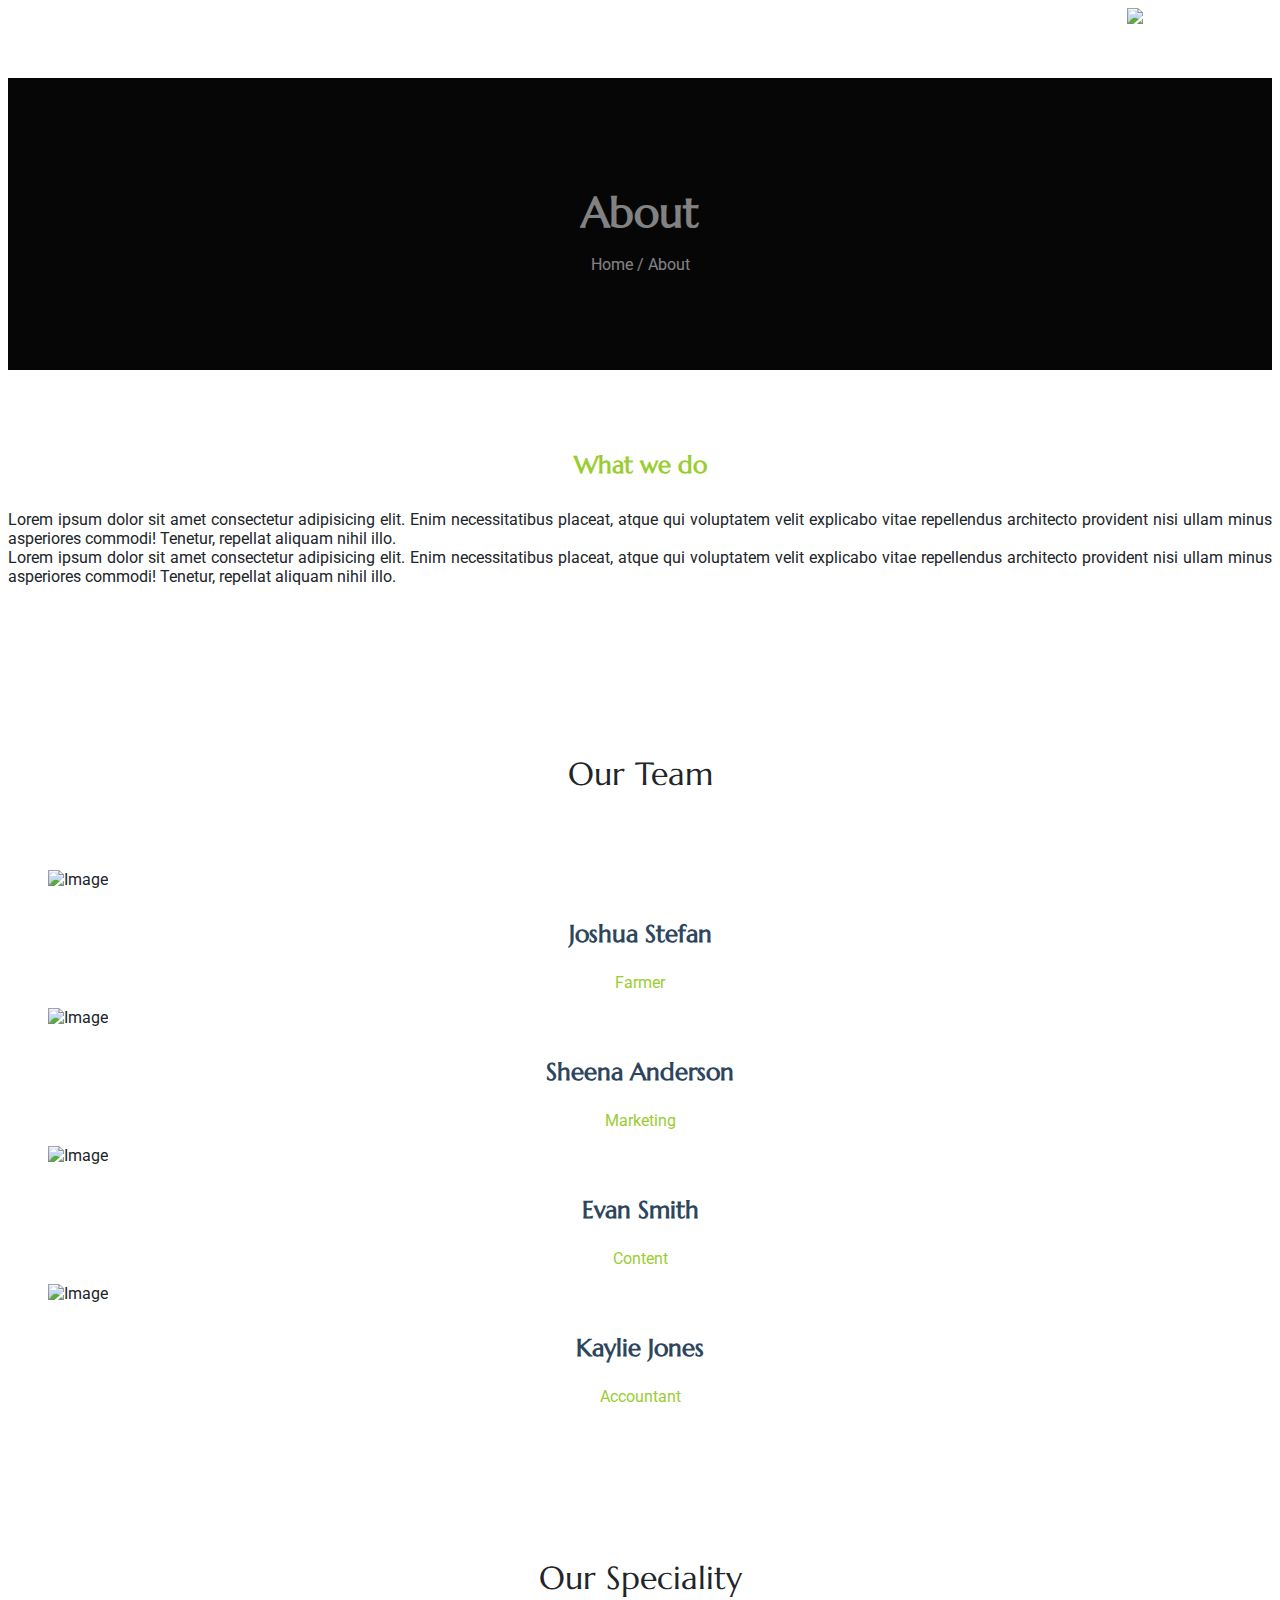
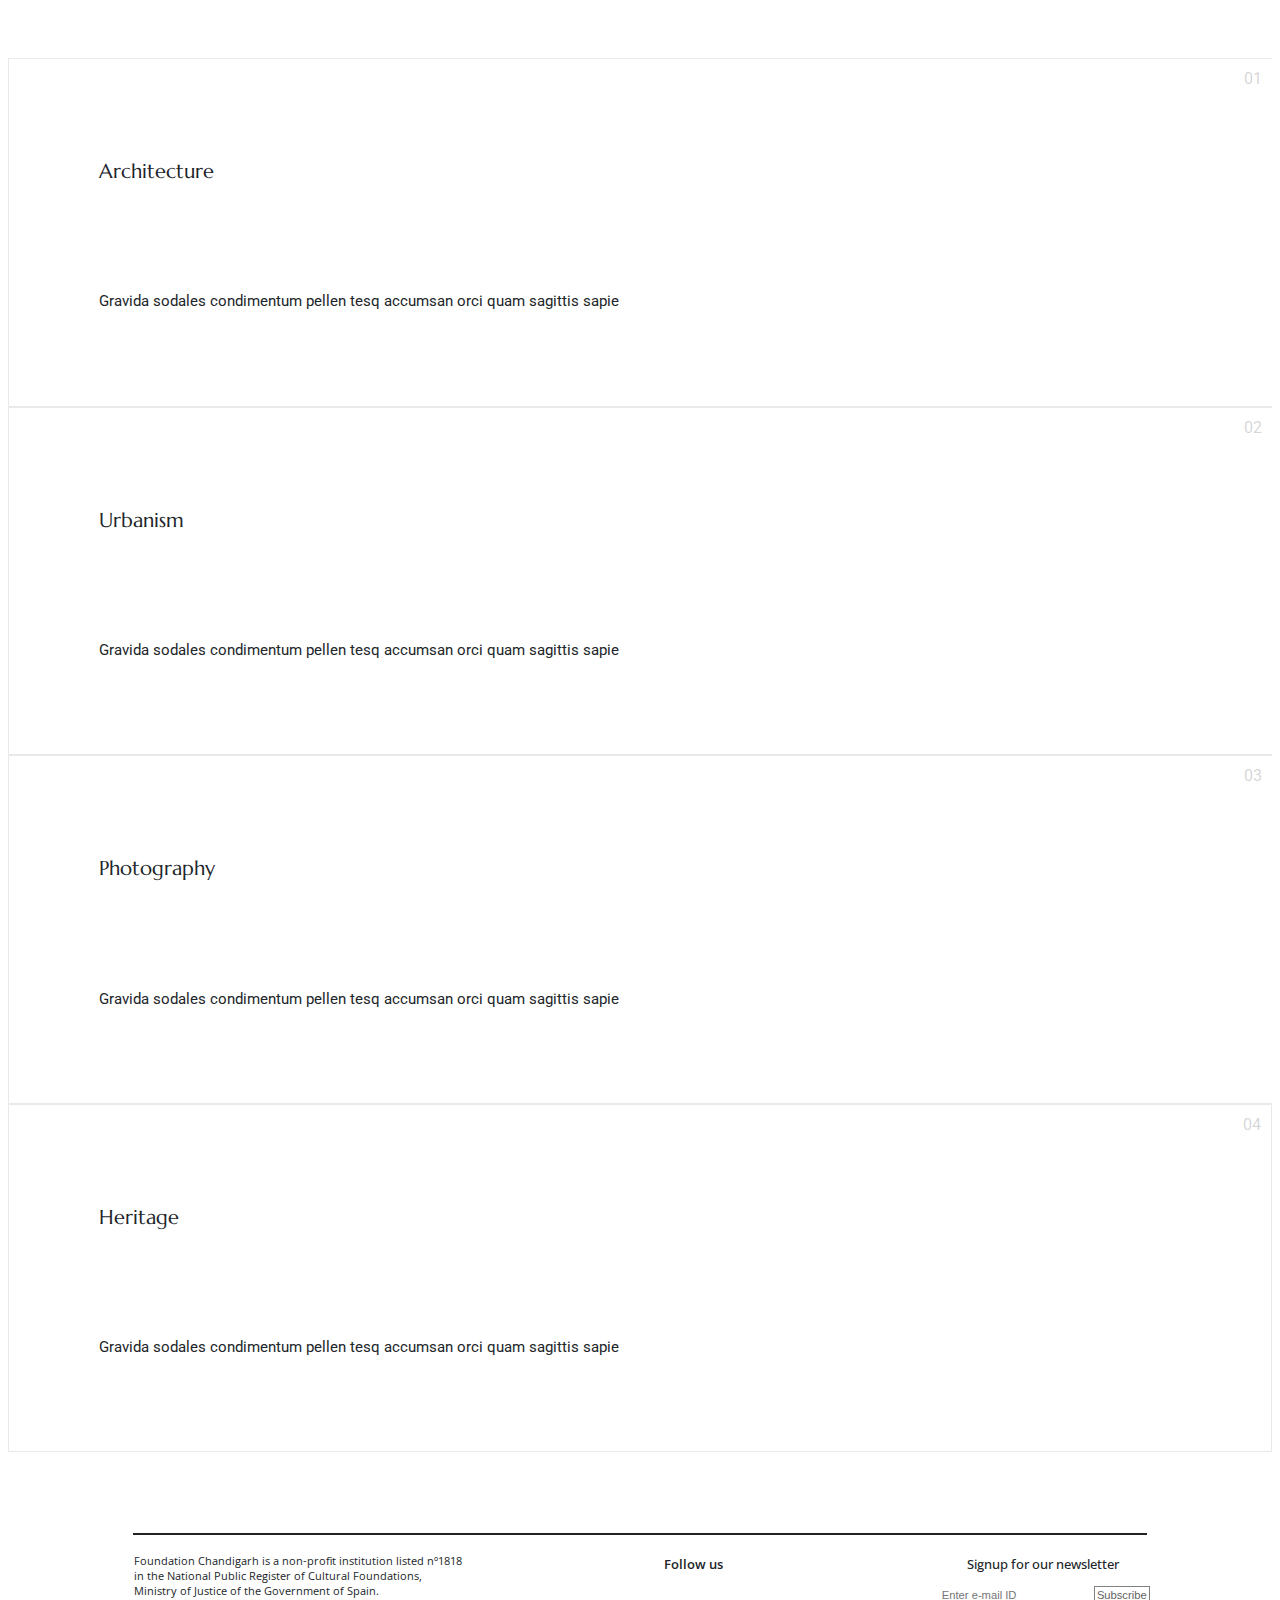
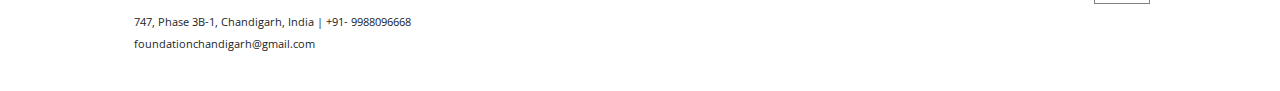
==== about.html @ 54f058bf "About page created" ====
<!DOCTYPE html>
<html lang="en">

<head>
  <meta charset="utf-8">
  <meta content="width=device-width, initial-scale=1.0" name="viewport">
  <title>Foundation Chandigarh</title>
  <meta name="description" content="">
  <meta name="keywords" content="">

  <!-- Favicons -->
  <link href="assets/img/logo-1.jpeg" rel="icon">
  <link href="assets/img/apple-touch-icon.png" rel="apple-touch-icon">

  <!-- Fonts -->
  <link href="https://fonts.googleapis.com" rel="preconnect">
  <link href="https://fonts.gstatic.com" rel="preconnect" crossorigin>
  <link href="https://fonts.googleapis.com/css2?family=Open+Sans:ital,wght@0,300;0,400;0,500;0,600;0,700;0,800;1,300;1,400;1,500;1,600;1,700;1,800&family=Marcellus:wght@400&display=swap" rel="stylesheet">

  <!-- Vendor CSS Files -->
  <link href="assets/vendor/bootstrap/css/bootstrap.min.css" rel="stylesheet">
  <link href="assets/vendor/bootstrap-icons/bootstrap-icons.css" rel="stylesheet">
  <link href="assets/vendor/aos/aos.css" rel="stylesheet">
  <link href="assets/vendor/swiper/swiper-bundle.min.css" rel="stylesheet">
  <link href="assets/vendor/glightbox/css/glightbox.min.css" rel="stylesheet">
  

  <!-- Main CSS File -->
  <link href="assets/css/main.css" rel="stylesheet">
  <link rel="stylesheet" href="assets/css/index.css">
  <link rel="stylesheet" href="assets/css/about.css">

</head>

<body class="about-page">

  <header id="header">
    <!-- <div class="container-fluid container-xl position-relative d-flex" id="header-container"> -->
    <div id="header-container">
        <!-- Uncomment the line below if you also wish to use an image logo -->
        <!-- <img src="assets/img/logo-1.jpeg" alt="FCH" class="logo-fch"> -->
    </div>

      
    <div class="navbar-container">
      <nav class="navbar" id="navbar-menu">
        <div class="container-fluid" id="navbar-menu-container">
      
          
          <button class="navbar-toggler custom-toggler" type="button" data-bs-toggle="collapse" data-bs-target="#navbarNavDropdown" aria-controls="navbarNavDropdown" aria-expanded="false" aria-label="Toggle navigation" id="toggler-button">
            <img src="assets/img/logo-1.jpeg" alt="FCH" class="logo-fch">
            
            <!-- <hr class="toggler-line"></hr>
            <hr class="toggler-line"></hr>
            <hr class="toggler-line"></hr> -->
          </button>
          
      
          
          <div class="collapse navbar-collapse" id="navbarNavDropdown">
            <ul class="navbar-nav">
              <li class="nav-item">
                <a class="nav-link" aria-current="page" href="index.html">Home</a>
              </li>
              <!-- <li class="nav-item">
                <a class="nav-link" href="#upcoming-initiatives">Initiatives</a></li> -->
              <li class="nav-item">
                <a class="nav-link" href="contact.html">Contact</a>
              </li>
              <li class="nav-item">
                <a class="nav-link" href="about.html">About</a>
              </li>
              <!-- <li class="nav-item"><a class="nav-link" href="#">News</a>
              </li> -->
            </ul>
          </div>
        </div>
      </nav>
    </div>
  </header>

  <main class="main">

    <!-- Page Title -->
    <div class="page-title dark-background" data-aos="fade" style="background-image: url(assets/img/vertical_img.jpg);">
      <div class="container position-relative">
        <h1>About</h1>
        <p>
          Home
          /
          About
      </p>
      </div>
    </div><!-- End Page Title -->

    <!-- About 3 Section -->
    <section id="about-3" class="about-3 section">

      <div class="container">
        <div class="row gy-4 justify-content-evenly align-items-center">
          <!-- <div class="col-lg-6 order-lg-2 position-relative" data-aos="zoom-out">
            <img src="assets/img/video-thumbnail.jpg" alt="Image" class="img-fluid" id="about-us-image">
          </div> -->
          <div class="col-lg-5 order-lg-1" data-aos="fade-up" data-aos-delay="100" id="about-us-content-container">
            <h2 class="content-title mb-4">What we do</h2>
            <p class="mb-4">
              Lorem ipsum dolor sit amet consectetur adipisicing elit. Enim
              necessitatibus placeat, atque qui voluptatem velit explicabo vitae
              repellendus architecto provident nisi ullam minus asperiores commodi!
              Tenetur, repellat aliquam nihil illo.
              <br>
              Lorem ipsum dolor sit amet consectetur adipisicing elit. Enim
              necessitatibus placeat, atque qui voluptatem velit explicabo vitae
              repellendus architecto provident nisi ullam minus asperiores commodi!
              Tenetur, repellat aliquam nihil illo.
            </p>
            <!-- <ul class="list-unstyled list-check">
              <li>Lorem ipsum dolor sit amet</li>
              <li>Velit explicabo vitae repellendu</li>
              <li>Repellat aliquam nihil illo</li>
            </ul> -->

            <!-- <p><a href="#" class="btn-cta">Get in touch</a></p> -->
          </div>
        </div>
      </div>
    </section><!-- /About 3 Section -->

    <!-- Team Section -->
    <section class="team-15 team section" id="team">
      <!-- Section Title -->
      <div class="container section-title" data-aos="fade-up">
        <!-- <h2>Team</h2> -->
        <p>Our Team</p>
      </div><!-- End Section Title -->

      <div class="content">
        <div class="container">

          <div class="row">
            <div class="col-lg-3 col-md-6 mb-4">
              <div class="person">
                <figure>
                  <img src="assets/img/team/team-1.jpg" alt="Image" class="img-fluid">
                  <div class="social">
                    <a href="#"><span class="bi bi-facebook"></span></a>
                    <a href="#"><span class="bi bi-twitter-x"></span></a>
                    <a href="#"><span class="bi bi-linkedin"></span></a>
                  </div>
                </figure>
                <div class="person-contents">
                  <h3>Joshua Stefan</h3>
                  <span class="position">Farmer</span>
                </div>
              </div>
            </div>

            <div class="col-lg-3 col-md-6 mb-4">
              <div class="person">
                <figure>
                  <img src="assets/img/team/team-2.jpg" alt="Image" class="img-fluid">
                  <div class="social">
                    <a href="#"><span class="bi bi-facebook"></span></a>
                    <a href="#"><span class="bi bi-twitter-x"></span></a>
                    <a href="#"><span class="bi bi-linkedin"></span></a>
                  </div>
                </figure>
                <div class="person-contents">
                  <h3>Sheena Anderson</h3>
                  <span class="position">Marketing</span>
                </div>
              </div>
            </div>

            <div class="col-lg-3 col-md-6 mb-4">
              <div class="person">
                <figure>
                  <img src="assets/img/team/team-3.jpg" alt="Image" class="img-fluid">
                  <div class="social">
                    <a href="#"><span class="bi bi-facebook"></span></a>
                    <a href="#"><span class="bi bi-twitter-x"></span></a>
                    <a href="#"><span class="bi bi-linkedin"></span></a>
                  </div>
                </figure>
                <div class="person-contents">
                  <h3>Evan Smith</h3>
                  <span class="position">Content</span>
                </div>
              </div>
            </div>

            <div class="col-lg-3 col-md-6 mb-4">
              <div class="person">
                <figure>
                  <img src="assets/img/team/team-4.jpg" alt="Image" class="img-fluid">
                  <div class="social">
                    <a href="#"><span class="bi bi-facebook"></span></a>
                    <a href="#"><span class="bi bi-twitter-x"></span></a>
                    <a href="#"><span class="bi bi-linkedin"></span></a>
                  </div>
                </figure>
                <div class="person-contents">
                  <h3>Kaylie Jones</h3>
                  <span class="position">Accountant</span>
                </div>
              </div>
            </div>

          </div>
        </div>
      </div>

    </section><!-- /Team Section -->

    <!-- Services Section -->
    <section id="services" class="services section">

      <!-- Section Title -->
      <div class="container section-title" data-aos="fade-up">
        <!-- <h2>SERVICES</h2> -->
        <p>Our Speciality</p>
      </div><!-- End Section Title -->
      <div class="content">
        <div class="container">
          <div class="row g-0">
            <div class="col-lg-3 col-md-6">
              <div class="service-item">
                <span class="number">01</span>
                <!-- <div class="service-item-icon">
                  <svg xmlns="http://www.w3.org/2000/svg" version="1.1" xmlns:xlink="http://www.w3.org/1999/xlink" width="80" height="80" x="0" y="0" viewBox="0 0 509.435 509.435" style="enable-background: new 0 0 512 512" xml:space="preserve" class="">
                    <g>
                      <path d="M7.506 347.639c.994 0 2.005-.199 2.976-.619l62.037-26.857a7.5 7.5 0 0 0 3.903-9.862 7.5 7.5 0 0 0-9.862-3.903L4.523 333.255a7.501 7.501 0 0 0 2.983 14.384zM500.883 283.197c-10.953-10.952-28.175-11.423-39.689-1.267l-10.034-13.307c-19.783-26.239-46.1-46.623-76.103-58.948a7.5 7.5 0 0 0-5.699 13.875c11.136 4.575 21.708 10.382 31.567 17.249h-22.621c-4.143 0-7.5 3.358-7.5 7.5s3.357 7.5 7.5 7.5h41.188a169.382 169.382 0 0 1 19.691 21.855l11.048 14.652-71.171 67.597h-19.48a35.772 35.772 0 0 0 6.775-20.976c0-19.837-16.139-35.975-35.976-35.975h-75.023l-48.33-15.005a160.871 160.871 0 0 0-37.992-6.934l2.533-3.359a169.852 169.852 0 0 1 19.67-21.855h27.398c4.143 0 7.5-3.358 7.5-7.5s-3.357-7.5-7.5-7.5h-8.848a165.125 165.125 0 0 1 38.01-19.73c28.992-10.532 60.376-12.89 90.754-6.821a7.498 7.498 0 0 0 8.824-5.885 7.5 7.5 0 0 0-5.885-8.824 184.517 184.517 0 0 0-28.616-3.4v-83.727h64.189c43.49 0 78.872-35.382 78.872-78.872V22.488c0-8.712-7.088-15.801-15.801-15.801h-51.729c-4.143 0-7.5 3.358-7.5 7.5s3.357 7.5 7.5 7.5h51.729c.441 0 .801.359.801.801v11.051c0 35.219-28.653 63.872-63.872 63.872h-64.189V85.559c0-28.082 18.793-53.262 45.701-61.234a7.5 7.5 0 1 0-4.261-14.382c-15.972 4.732-30.338 14.681-40.451 28.015-10.46 13.79-15.988 30.25-15.988 47.601v16.416c-9.59-9.839-22.97-15.965-37.762-15.965h-43.432c-6.193 0-11.232 5.039-11.232 11.232v23.629c0 29.093 23.669 52.762 52.763 52.762h39.663v22.475a183.375 183.375 0 0 0-55.199 10.86c-32.974 11.978-61.705 33.297-83.085 61.653l-9.313 12.351a161.07 161.07 0 0 0-54.289 12.692 7.5 7.5 0 0 0-3.949 9.844 7.498 7.498 0 0 0 9.844 3.949c31.858-13.616 67.62-15.458 100.696-5.188l49.416 15.343c.72.224 1.47.337 2.224.337h76.161c11.566 0 20.976 9.409 20.976 20.975s-9.409 20.976-20.976 20.976h-71.803c-4.143 0-7.5 3.358-7.5 7.5s3.357 7.5 7.5 7.5h123.477a7.5 7.5 0 0 0 5.165-2.062l83.48-79.289c5.56-5.279 14.158-5.167 19.577.252a13.957 13.957 0 0 1 .853 18.9l-80.942 97.046a37.161 37.161 0 0 1-21.112 12.581L259.57 448.474c-20.377 4.113-41.89 1.365-60.575-7.739l-53.332-25.982a7.507 7.507 0 0 0-6.884.162L3.903 488.665a7.5 7.5 0 0 0 7.197 13.161l131.475-71.888 49.849 24.285c21.631 10.538 46.53 13.72 70.114 8.957l129.506-26.146a52.209 52.209 0 0 0 29.663-17.677l80.942-97.046c9.682-11.61 8.923-28.426-1.766-39.114zM258.212 158.634c-20.822 0-37.763-16.94-37.763-37.762V101.01h39.664c20.822 0 37.762 16.94 37.762 37.762v19.861h-39.663z" fill="currentColor" opacity="1" data-original="currentColor"></path>
                      <path d="M319.171 240.778a7.5 7.5 0 0 0-7.5-7.5h-9.43c-4.143 0-7.5 3.358-7.5 7.5s3.357 7.5 7.5 7.5h9.43a7.5 7.5 0 0 0 7.5-7.5zM272.068 264.08c-4.143 0-7.5 3.358-7.5 7.5s3.357 7.5 7.5 7.5h34.888c4.143 0 7.5-3.358 7.5-7.5s-3.357-7.5-7.5-7.5zM400.305 307.996c4.143 0 7.5-3.358 7.5-7.5s-3.357-7.5-7.5-7.5h-8.172c-4.143 0-7.5 3.358-7.5 7.5s3.357 7.5 7.5 7.5z" fill="currentColor" opacity="1" data-original="currentColor"></path>
                    </g>
                  </svg>
                </div> -->
                <div class="service-item-content">
                  <h3 class="service-heading">Architecture</h3>
                  <p>
                    Gravida sodales condimentum pellen tesq accumsan orci quam
                    sagittis sapie
                  </p>
                </div>
              </div>
            </div>
            <div class="col-lg-3 col-md-6">
              <div class="service-item">
                <span class="number">02</span>
                <!-- <div class="service-item-icon">
                  <svg xmlns="http://www.w3.org/2000/svg" version="1.1" xmlns:xlink="http://www.w3.org/1999/xlink" width="80" height="80" x="0" y="0" viewBox="0 0 514.314 514.314" style="enable-background: new 0 0 512 512" xml:space="preserve" class="">
                    <g>
                      <path d="M434.176 51.297h72.639c4.143 0 7.5-3.358 7.5-7.5s-3.357-7.5-7.5-7.5h-72.639c-4.143 0-7.5 3.358-7.5 7.5s3.357 7.5 7.5 7.5zM117.994 54.791h30.852c5.47 6.605 13.729 10.82 22.955 10.82h42.865l35.886 35.886c8.246 8.246 19.209 12.787 30.869 12.787h8.32c4.143 0 7.5-3.358 7.5-7.5s-3.357-7.5-7.5-7.5h-8.32c-7.654 0-14.85-2.981-20.262-8.393l-38.083-38.083a7.5 7.5 0 0 0-5.304-2.197H171.8c-8.159 0-14.797-6.638-14.797-14.797s6.638-14.797 14.797-14.797h123.757a66.756 66.756 0 0 1 35.416 10.157l30.374 18.983a7.497 7.497 0 0 0 3.975 1.14h36.891c4.143 0 7.5-3.358 7.5-7.5s-3.357-7.5-7.5-7.5h-34.739l-28.551-17.843a81.742 81.742 0 0 0-43.365-12.437H171.801c-16.43 0-29.797 13.367-29.797 29.798 0 1.349.099 2.675.273 3.977h-24.283a7.5 7.5 0 1 0 0 14.999zM30.38 144.476h20.344a29.724 29.724 0 0 0-4.003 14.921c0 14.399 10.225 26.453 23.795 29.288a29.746 29.746 0 0 0-4.371 15.555c0 16.499 13.423 29.921 29.921 29.921h131.637a7.5 7.5 0 0 0 7.498-7.688 7.5 7.5 0 0 0-8.307-7.311H96.065c-8.228 0-14.921-6.694-14.921-14.921s6.693-14.921 14.921-14.921H163.9c4.143 0 7.5-3.358 7.5-7.5s-3.357-7.5-7.5-7.5H76.643c-8.228 0-14.922-6.694-14.922-14.921s6.694-14.921 14.922-14.921H163.9c4.143 0 7.5-3.358 7.5-7.5s-3.357-7.5-7.5-7.5H30.38c-8.228 0-14.921-6.694-14.921-14.921s6.693-14.921 14.921-14.921H163.9c4.143 0 7.5-3.358 7.5-7.5s-3.357-7.5-7.5-7.5H62.547c-8.228 0-14.921-6.694-14.921-14.921s6.693-14.921 14.921-14.921h23.485c4.143 0 7.5-3.358 7.5-7.5s-3.357-7.5-7.5-7.5H62.547c-16.498 0-29.921 13.423-29.921 29.921a29.719 29.719 0 0 0 4.003 14.921H30.38C13.882 84.636.459 98.059.459 114.557s13.423 29.919 29.921 29.919zM506.814 196.74H389.248a7.497 7.497 0 0 0-4.629 1.599l-5.613 4.403c-13.495 10.588-30.375 16.42-47.529 16.42h-12.272a7.5 7.5 0 0 0-8.309 7.5 7.5 7.5 0 0 0 7.5 7.5h13.081c20.496 0 40.664-6.967 56.788-19.618l3.574-2.804h114.976a7.5 7.5 0 1 0-.001-15z" fill="currentColor" opacity="1" data-original="currentColor" class=""></path>
                      <path d="M192.215 150.164c0 15.372 12.506 27.878 27.878 27.878s27.879-12.506 27.879-27.878-12.507-27.878-27.879-27.878-27.878 12.506-27.878 27.878zm40.757 0c0 7.101-5.777 12.878-12.879 12.878-7.101 0-12.878-5.777-12.878-12.878s5.777-12.878 12.878-12.878c7.101-.001 12.879 5.777 12.879 12.878zM273.049 203.771c-12.599 0-22.848 10.25-22.848 22.848s10.249 22.847 22.848 22.847 22.848-10.249 22.848-22.847-10.25-22.848-22.848-22.848zm0 30.695c-4.327 0-7.848-3.52-7.848-7.847s3.521-7.848 7.848-7.848 7.848 3.521 7.848 7.848-3.521 7.847-7.848 7.847zM474.178 493.298h-9.202l-73.199-62.323c-3.155-2.686-7.888-2.305-10.573.849s-2.305 7.887.849 10.572l59.785 50.902H43.105l108.164-92.092a77.855 77.855 0 0 1 50.423-18.558h81.558a77.851 77.851 0 0 1 50.423 18.558l24.029 20.458a7.498 7.498 0 0 0 10.573-.849 7.5 7.5 0 0 0-.849-10.572l-24.029-20.458a92.867 92.867 0 0 0-60.147-22.137h-51.158v-26.806h15.44c24.205 0 43.896-19.692 43.896-43.897v-8.808c0-6.785-5.52-12.305-12.305-12.305h-18.135c-19.99 0-36.891 13.437-42.174 31.749-5.716-4.945-13.156-7.947-21.29-7.947h-15.061c-6.942 0-12.591 5.648-12.591 12.592v7.399c0 17.97 14.619 32.589 32.589 32.589h14.629v15.433h-15.399a92.867 92.867 0 0 0-60.147 22.137L19.967 493.298H7.5c-4.143 0-7.5 3.358-7.5 7.5s3.357 7.5 7.5 7.5h466.678a7.5 7.5 0 0 0 0-15zM232.092 319.73c0-15.934 12.963-28.897 28.897-28.897h15.439v6.112c0 15.934-12.963 28.897-28.896 28.897h-15.44zm-16.978 17.485h-12.651c-9.698 0-17.589-7.89-17.589-17.589v-4.991h12.651c9.698 0 17.589 7.89 17.589 17.589z" fill="currentColor" opacity="1" data-original="currentColor" class=""></path>
                      <path d="M178.358 429.065c0 13.218 10.754 23.972 23.972 23.972s23.972-10.753 23.972-23.972-10.754-23.972-23.972-23.972-23.972 10.753-23.972 23.972zm32.944 0c0 4.947-4.024 8.972-8.972 8.972s-8.972-4.025-8.972-8.972 4.024-8.972 8.972-8.972 8.972 4.024 8.972 8.972zM252.23 445.536c0 15.706 12.777 28.484 28.483 28.484s28.484-12.778 28.484-28.484-12.778-28.484-28.484-28.484-28.483 12.778-28.483 28.484zm41.968 0c0 7.435-6.049 13.484-13.484 13.484s-13.483-6.049-13.483-13.484 6.049-13.484 13.483-13.484c7.435 0 13.484 6.049 13.484 13.484z" fill="currentColor" opacity="1" data-original="currentColor" class=""></path>
                    </g>
                  </svg>
                </div> -->
                <div class="service-item-content">
                  <h3 class="service-heading">Urbanism</h3>
                  <p>
                    Gravida sodales condimentum pellen tesq accumsan orci quam
                    sagittis sapie
                  </p>
                </div>
              </div>
            </div>
            <div class="col-lg-3 col-md-6">
              <div class="service-item">
                <span class="number">03</span>
                <!-- <div class="service-item-icon">
                  <svg xmlns="http://www.w3.org/2000/svg" version="1.1" xmlns:xlink="http://www.w3.org/1999/xlink" width="80" height="80" x="0" y="0" viewBox="0 0 516.53 516.53" style="enable-background: new 0 0 512 512" xml:space="preserve" class="">
                    <g>
                      <path d="M504.085 341.447a113.617 113.617 0 0 0-11.524-27.805c3.866-6.212 3.104-14.506-2.288-19.897l-5.804-5.804v-67.388c0-10.907-8.398-19.878-19.066-20.817V73.099h4.012c8.301 0 15.054-6.753 15.054-15.054V37.599c0-8.301-6.753-15.054-15.054-15.054h-23.242a7.5 7.5 0 0 0 0 15l23.296.054-.054 20.5-241.554-.054.054-20.5H414.21a7.5 7.5 0 0 0 0-15H227.916c-8.301 0-15.054 6.753-15.054 15.054v20.446c0 8.301 6.753 15.054 15.054 15.054h14.719L231.27 201.13c-5.215 2.077-9.463 6.215-11.642 11.675l-14.014 35.128h-27.323l-24.417-28.857a16.73 16.73 0 0 0-12.795-5.936H99.071c-9.242 0-16.761 7.519-16.761 16.761v18.66a44.759 44.759 0 0 0-35.97 33.278L24.937 367.09C9.676 380.359 0 399.894 0 421.658c0 39.881 32.446 72.327 72.328 72.327 37.349 0 68.174-28.457 71.938-64.827h25.905v12.546c0 8.282 6.738 15.02 15.02 15.02h64.364c8.282 0 15.02-6.738 15.02-15.02v-12.546h29.374c-3.278 6.098-2.356 13.875 2.785 19.016l19.555 19.554a16 16 0 0 0 11.388 4.718c3.045 0 5.961-.839 8.506-2.431a113.556 113.556 0 0 0 27.808 11.525c1.662 7.123 8.064 12.445 15.686 12.445h27.655c7.602 0 13.99-5.293 15.672-12.441a113.582 113.582 0 0 0 27.814-11.525 15.986 15.986 0 0 0 8.514 2.427c4.302 0 8.346-1.675 11.388-4.717l19.555-19.555c5.396-5.396 6.156-13.7 2.29-19.901a113.607 113.607 0 0 0 11.522-27.801c7.123-1.662 12.445-8.064 12.445-15.686v-27.655c-.002-7.621-5.324-14.023-12.447-15.684zm-53.681-141.805h-15.681V73.099h15.681zM419.723 73.099v126.543h-142.46l11.233-126.543zm-146.286 0-11.233 126.543h-15.743l11.234-126.543zM99.071 228.14h42.008c.519 0 1.008.227 1.344.624l16.219 19.169H97.311v-18.032c0-.971.79-1.761 1.76-1.761zm-51.11 108.845h167.157c12.315 0 22.334-10.019 22.334-22.334v-16.152c0-12.315-10.019-22.334-22.334-22.334h-77.364a7.5 7.5 0 0 0 0 15h77.364c4.044 0 7.334 3.29 7.334 7.334v16.152c0 4.044-3.29 7.334-7.334 7.334H51.727l7.738-30.821h46.327a7.5 7.5 0 0 0 0-15h-40.76a29.774 29.774 0 0 1 24.779-13.231h120.886a7.5 7.5 0 0 0 6.966-4.721l15.897-39.849a5.883 5.883 0 0 1 5.49-3.721h224.51a5.916 5.916 0 0 1 5.91 5.91v52.522c-5.348-4.343-12.853-4.747-18.636-1.165a113.598 113.598 0 0 0-27.818-11.532c-1.662-7.123-8.063-12.445-15.685-12.445h-27.655c-7.602 0-13.99 5.294-15.672 12.441a113.583 113.583 0 0 0-27.818 11.527c-6.213-3.868-14.506-3.104-19.897 2.288l-19.555 19.555c-5.375 5.375-6.149 13.637-2.28 19.884a113.572 113.572 0 0 0-11.531 27.818c-7.123 1.662-12.445 8.063-12.445 15.685v27.655c0 7.602 5.293 13.99 12.441 15.672 1.242 4.67 2.784 9.24 4.603 13.699h-24.12c-2.277-5.402-7.626-9.204-13.847-9.204h-64.364c-6.221 0-11.569 3.802-13.847 9.204h-27.078c-3.764-36.371-34.589-64.828-71.938-64.828a71.896 71.896 0 0 0-28.994 6.086zm24.367 142c-31.61 0-57.328-25.717-57.328-57.327s25.717-57.328 57.328-57.328 57.327 25.717 57.327 57.328-25.717 57.327-57.327 57.327zm177.24-37.262h-.013l-64.384-.02.02-21.75 64.384.02zm251.962-56.937c0 .609-.496 1.105-1.189 1.105-4.816 0-8.956 3.287-10.065 7.992a98.695 98.695 0 0 1-12.139 29.288c-2.543 4.113-1.939 9.365 1.447 12.75l.084.084a1.105 1.105 0 0 1 0 1.562l-19.555 19.555a1.085 1.085 0 0 1-.781.323c-.208 0-.514-.056-.761-.303a3.326 3.326 0 0 0-.084-.084c-3.406-3.407-8.658-4.01-12.77-1.467a98.657 98.657 0 0 1-29.288 12.138c-4.706 1.11-7.992 5.25-7.992 10.15 0 .609-.496 1.105-1.104 1.105h-27.655c-.609 0-1.105-.496-1.105-1.189 0-4.816-3.287-8.956-7.992-10.066a98.69 98.69 0 0 1-29.287-12.137 10.35 10.35 0 0 0-5.455-1.561c-2.68 0-5.338 1.049-7.38 3.091a1.085 1.085 0 0 1-.781.323c-.208 0-.513-.056-.781-.324l-19.555-19.555c-.431-.431-.431-1.132.064-1.627 3.406-3.406 4.009-8.657 1.466-12.77a98.66 98.66 0 0 1-12.138-29.287c-1.11-4.706-5.25-7.992-10.15-7.992a1.107 1.107 0 0 1-1.105-1.105V357.13c0-.609.496-1.104 1.189-1.104 4.816 0 8.956-3.287 10.066-7.992a98.661 98.661 0 0 1 12.138-29.288c2.542-4.112 1.939-9.364-1.531-12.833a1.106 1.106 0 0 1 0-1.563l19.555-19.555c.431-.431 1.132-.431 1.626.064 3.407 3.408 8.658 4.011 12.77 1.467a98.666 98.666 0 0 1 29.288-12.138c4.706-1.11 7.992-5.25 7.992-10.15 0-.609.496-1.105 1.105-1.105h27.655c.609 0 1.104.496 1.104 1.189 0 4.816 3.287 8.956 7.992 10.066a98.664 98.664 0 0 1 29.288 12.139c4.113 2.543 9.365 1.939 12.833-1.531a1.107 1.107 0 0 1 1.563 0l19.555 19.555c.431.431.431 1.132-.062 1.625-3.408 3.406-4.012 8.658-1.468 12.771a98.666 98.666 0 0 1 12.138 29.288c1.11 4.706 5.25 7.992 10.066 7.992h.084c.609 0 1.105.496 1.105 1.104z" fill="currentColor" opacity="1" data-original="currentColor" class=""></path>
                      <path d="M454.895 335.721a7.5 7.5 0 0 0-3.834 9.889 62.412 62.412 0 0 1 5.335 25.349c0 34.678-28.213 62.891-62.891 62.891s-62.891-28.213-62.891-62.891c0-34.679 28.213-62.892 62.891-62.892a62.934 62.934 0 0 1 40.397 14.703 7.5 7.5 0 0 0 10.566-.923 7.5 7.5 0 0 0-.923-10.566 77.96 77.96 0 0 0-50.041-18.213c-42.949 0-77.891 34.942-77.891 77.892 0 42.949 34.942 77.891 77.891 77.891s77.891-34.942 77.891-77.891c0-10.895-2.224-21.46-6.611-31.403a7.5 7.5 0 0 0-9.889-3.836zM72.328 381.807c-21.974 0-39.851 17.877-39.851 39.851s17.877 39.851 39.851 39.851 39.851-17.877 39.851-39.851-17.878-39.851-39.851-39.851zm0 64.702c-13.703 0-24.851-11.148-24.851-24.851s11.148-24.851 24.851-24.851 24.851 11.148 24.851 24.851-11.149 24.851-24.851 24.851z" fill="currentColor" opacity="1" data-original="currentColor" class=""></path>
                      <path d="M393.504 328.829c-23.23 0-42.13 18.899-42.13 42.13 0 23.23 18.899 42.129 42.13 42.129s42.13-18.899 42.13-42.129-18.9-42.13-42.13-42.13zm0 69.26c-14.959 0-27.13-12.17-27.13-27.129s12.17-27.13 27.13-27.13 27.13 12.17 27.13 27.13c0 14.958-12.171 27.129-27.13 27.129zM249.861 265.585a7.487 7.487 0 0 0 2.663.491 7.503 7.503 0 0 0 7.013-4.838l9.438-24.841a7.5 7.5 0 0 0-14.022-5.328l-9.438 24.841a7.499 7.499 0 0 0 4.346 9.675zM285.384 265.585a7.487 7.487 0 0 0 2.663.491 7.502 7.502 0 0 0 7.012-4.838l9.439-24.841a7.5 7.5 0 0 0-4.347-9.675 7.5 7.5 0 0 0-9.675 4.347l-9.439 24.841a7.5 7.5 0 0 0 4.347 9.675z" fill="currentColor" opacity="1" data-original="currentColor" class=""></path>
                    </g>
                  </svg>
                </div> -->
                <div class="service-item-content">
                  <h3 class="service-heading">Photography</h3>
                  <p>
                    Gravida sodales condimentum pellen tesq accumsan orci quam
                    sagittis sapie
                  </p>
                </div>
              </div>
            </div>
            <div class="col-lg-3 col-md-6">
              <div class="service-item">
                <span class="number">04</span>
                <!-- <div class="service-item-icon">
                  <svg xmlns="http://www.w3.org/2000/svg" version="1.1" xmlns:xlink="http://www.w3.org/1999/xlink" width="80" height="80" x="0" y="0" viewBox="0 0 509.389 509.389" style="enable-background: new 0 0 512 512" xml:space="preserve" class="">
                    <g>
                      <path d="M495.69 14.267A46.636 46.636 0 0 0 458.364.766a46.637 46.637 0 0 0-34.257 20.05l-24.614 35.749a309.594 309.594 0 0 1-37.289 44.521 7.5 7.5 0 0 0 10.544 10.668 324.596 324.596 0 0 0 39.1-46.684l24.614-35.749a31.674 31.674 0 0 1 23.268-13.618 31.66 31.66 0 0 1 25.354 9.17 31.681 31.681 0 0 1 9.171 25.355 31.679 31.679 0 0 1-13.618 23.267l-35.75 24.615a324.066 324.066 0 0 0-59.859 53.246l-22.502 25.667a5.412 5.412 0 0 1-3.933 1.86c-1.518.071-2.966-.518-4.047-1.599l-21.873-21.872c-1.081-1.082-1.649-2.52-1.599-4.048s.711-2.925 1.86-3.933l15.802-13.854a7.5 7.5 0 0 0-9.889-11.279l-15.802 13.854a20.546 20.546 0 0 0-6.964 14.719 20.37 20.37 0 0 0 .64 5.69l-35.241 35.241c-7.726-5.323-17.119-7.656-26.65-6.449-8.734 1.104-16.614 5.058-22.612 11.157l-37.903-37.903a28.552 28.552 0 0 0-22.3-8.292 28.547 28.547 0 0 0-20.847 11.457c-23.749 31.972-43.447 60.009-60.222 85.713a7.5 7.5 0 0 0 6.275 11.6 7.495 7.495 0 0 0 6.288-3.402c16.606-25.447 36.135-53.239 59.7-84.966a13.562 13.562 0 0 1 9.903-5.441 13.585 13.585 0 0 1 10.595 3.939l39.789 39.789-63.489 107.398c-5.606 9.484-4.179 21.121 3.554 28.957 4.724 4.785 10.89 7.271 17.211 7.271 4.233-.001 8.536-1.115 12.519-3.399l40.792-24.114a7.499 7.499 0 1 0-7.632-12.912l-40.706 24.064c-4.745 2.723-9.055 1.038-11.506-1.446-1.129-1.144-4.561-5.302-1.318-10.787L239.37 211.63c3.736-6.32 10.058-10.474 17.342-11.395 7.292-.918 14.44 1.529 19.633 6.722l25.938 25.938c5.187 5.186 7.654 12.36 6.771 19.686-.878 7.28-4.911 13.598-10.99 17.288l-44.019 26.021a7.5 7.5 0 0 0 7.632 12.912l38.725-22.893 40.397 40.396a13.558 13.558 0 0 1 3.938 10.564 13.606 13.606 0 0 1-5.428 9.926c-54.818 40.993-97.27 69.301-137.646 91.785-50.099 27.898-95.647 45.713-139.25 54.462-13.202 2.648-26.235-1.337-35.759-10.935a40.033 40.033 0 0 1-10.799-36.472c10.129-48.517 33.232-101.845 70.63-163.033a7.501 7.501 0 0 0-12.799-7.823c-38.309 62.679-62.028 117.563-72.515 167.79-3.796 18.186 1.75 36.916 14.835 50.103 10.368 10.45 24.27 16.146 38.625 16.145 3.564 0 7.159-.352 10.732-1.068 45.149-9.06 92.12-27.398 143.597-56.063 40.984-22.823 83.956-51.469 139.331-92.878a28.597 28.597 0 0 0 11.407-20.864 28.554 28.554 0 0 0-8.292-22.245l-38.525-38.525c6.079-6.031 10.002-13.987 11.063-22.799 1.106-9.18-1.037-18.215-5.937-25.753l35.39-35.39a20.4 20.4 0 0 0 5.022.654 20.546 20.546 0 0 0 15.384-6.975l22.502-25.667a309.032 309.032 0 0 1 57.086-50.779l35.749-24.614a46.635 46.635 0 0 0 20.05-34.256 46.63 46.63 0 0 0-13.5-37.328zM340.732 184.685l-32.723 32.723-15.459-15.459 32.723-32.723z" fill="currentColor" opacity="1" data-original="currentColor"></path>
                    </g>
                  </svg>
                </div> -->
                <div class="service-item-content">
                  <h3 class="service-heading">Heritage</h3>
                  <p>
                    Gravida sodales condimentum pellen tesq accumsan orci quam
                    sagittis sapie
                  </p>
                </div>
              </div>
            </div>

            <!-- <div class="col-lg-3 col-md-6">
              <div class="service-item">
                <span class="number">05</span>
                <div class="service-item-icon">
                  <svg xmlns="http://www.w3.org/2000/svg" version="1.1" xmlns:xlink="http://www.w3.org/1999/xlink" width="80" height="80" x="0" y="0" viewBox="0 0 513.089 513.089" style="enable-background: new 0 0 512 512" xml:space="preserve" class="">
                    <g>
                      <path d="M194.209 386.877a7.497 7.497 0 0 0-9.15 5.363 75.07 75.07 0 0 0-2.428 18.947c0 13.789 3.615 27 10.454 38.204a7.494 7.494 0 0 0 10.308 2.495 7.5 7.5 0 0 0 2.494-10.309c-5.401-8.851-8.257-19.359-8.257-30.39a60.09 60.09 0 0 1 1.941-15.16 7.497 7.497 0 0 0-5.362-9.15z" fill="currentColor" opacity="1" data-original="currentColor"></path>
                      <path d="M382.56 0h-27.319c-12.654 0-25.236 3.119-36.386 9.021a7.5 7.5 0 0 0 7.018 13.258c9.124-4.83 19.005-7.278 29.368-7.278h27.222v12.022c0 34.679-28.213 62.892-62.892 62.892h-27.222V77.893c0-13.309 4.12-26.038 11.914-36.811a7.5 7.5 0 0 0-12.153-8.793c-9.657 13.347-14.762 29.117-14.762 45.604V119.154a88.294 88.294 0 0 1-14.296 48.23l-20.501 31.543a46.65 46.65 0 0 0-9.615-13.916l-1.273-1.273v-14.053c0-21.604-9.58-41.872-26.284-55.608a7.5 7.5 0 0 0-9.528 11.586c13.226 10.876 20.812 26.922 20.812 44.022v9.66h-29.069c-31.412 0-56.968-25.556-56.968-56.968v-9.66h29.069c3.454 0 6.976.329 10.467.977a7.5 7.5 0 0 0 2.738-14.748 72.57 72.57 0 0 0-13.205-1.229h-31.883c-6.72 0-12.187 5.467-12.187 12.186v12.474c0 39.684 32.284 71.968 71.968 71.968h33.463l1.273 1.273c5.979 5.979 9.271 13.927 9.271 22.381v98.306a79.003 79.003 0 0 0-21.446 5.114c-4.152-2.798-9.597-3.045-13.983-.509-30.558 17.671-49.541 52.263-49.541 90.277 0 56.188 41.481 101.901 92.47 101.901s92.47-45.713 92.47-101.901c0-.237-.004-.473-.009-.709l-.005-.334a7.5 7.5 0 0 0-7.499-7.433h-.068a7.5 7.5 0 0 0-7.433 7.567l.014.909c0 47.917-34.753 86.901-77.47 86.901s-77.47-38.984-77.47-86.901c0-32.212 15.656-61.449 40.948-76.643l40.182 34.094c5.225 4.433 13.1 4.099 17.929-.761l25.512-25.668c11.649 10.022 20.473 23.408 25.562 38.809a7.496 7.496 0 0 0 9.475 4.768 7.5 7.5 0 0 0 4.768-9.474c-6.15-18.613-17.027-34.756-31.454-46.681-4.011-3.317-9.358-3.923-13.824-1.93-10.53-6.377-22.136-10.243-34.128-11.384v-29.695h18.365c25.013 0 45.362-20.35 45.362-45.362v-7.928c0-6.115-4.975-11.089-11.089-11.089h-22.276c-11.667 0-22.318 4.429-30.362 11.693v-13.713l29.028-44.665a103.263 103.263 0 0 0 16.72-56.404v-14.239h27.222c42.949 0 77.892-34.942 77.892-77.892v-12.12C397.462 6.685 390.777 0 382.56 0zM251.211 356.136l-27.468-23.306a63.694 63.694 0 0 1 15.358-1.884c10.366 0 20.534 2.525 29.851 7.34zm25.752-118.894h18.365v4.017c0 16.742-13.62 30.362-30.362 30.362h-18.365v-4.017c0-16.741 13.62-30.362 30.362-30.362z" fill="currentColor" opacity="1" data-original="currentColor"></path>
                    </g>
                  </svg>
                </div>
                <div class="service-item-content">
                  <h3 class="service-heading">Seeding</h3>
                  <p>
                    Gravida sodales condimentum pellen tesq accumsan orci quam
                    sagittis sapie
                  </p>
                </div>
              </div>
            </div>
            <div class="col-lg-3 col-md-6">
              <div class="service-item">
                <span class="number">06</span>
                <div class="service-item-icon">
                  <svg xmlns="http://www.w3.org/2000/svg" version="1.1" xmlns:xlink="http://www.w3.org/1999/xlink" width="80" height="80" x="0" y="0" viewBox="0 0 511.67 511.67" style="enable-background: new 0 0 512 512" xml:space="preserve" class="">
                    <g>
                      <path d="M492.96 296.401v-59.276c0-63.338-24.665-122.886-69.452-167.673C378.721 24.666 319.174 0 255.835 0c-54.517 0-107.757 18.967-149.914 53.407a7.5 7.5 0 1 0 9.491 11.616C154.896 32.765 204.767 15 255.835 15c59.332 0 115.112 23.105 157.066 65.059 41.953 41.954 65.059 97.734 65.059 157.066v58.7h-15v-58.7C462.96 122.916 370.044 30 255.835 30S48.71 122.916 48.71 237.125v58.7h-15v-58.7c0-56.142 21.01-109.737 59.158-150.913a7.502 7.502 0 0 0-11.004-10.195C41.139 119.975 18.71 177.19 18.71 237.125v59.276c-10.029 2.3-17.535 11.291-17.535 22.008v5.81c0 10.194 6.791 18.828 16.085 21.627l16.782 99.17c6.535 38.622 39.71 66.654 78.882 66.654h285.822c39.172 0 72.347-28.032 78.882-66.654l16.782-99.17c9.294-2.798 16.085-11.432 16.085-21.627v-5.81c0-10.717-7.506-19.708-17.535-22.008zM63.71 237.125C63.71 131.187 149.896 45 255.835 45S447.96 131.187 447.96 237.125v58.7h-27.888a64.77 64.77 0 0 0 7.259-29.747c0-9.561-2.046-18.787-6.081-27.423a7.5 7.5 0 0 0-13.59 6.35c3.1 6.633 4.671 13.723 4.671 21.073a49.851 49.851 0 0 1-9.875 29.747h-82.073a68.421 68.421 0 0 0 3.912-22.766l-.003-.369a10.737 10.737 0 0 0 2.441-7.707l-.074-.952a81.022 81.022 0 0 0-6.053-25.058c9.161-14.126 24.883-22.763 41.856-22.763a49.676 49.676 0 0 1 26.83 7.844 7.5 7.5 0 0 0 8.086-12.634 64.65 64.65 0 0 0-34.916-10.21c-19.407 0-37.547 8.686-49.744 23.261a81.08 81.08 0 0 0-25.89-24.171l-7.325-4.298v-19.86c0-6.111-4.972-11.083-11.083-11.083h-24.17c-6.111 0-11.083 4.972-11.083 11.083v19.86l-7.325 4.298a81.067 81.067 0 0 0-24.083 21.633l-21.606-40.574a68.923 68.923 0 0 0-37.588-32.526 39.21 39.21 0 0 0-31.641 2.285 39.215 39.215 0 0 0-19.556 24.977 68.922 68.922 0 0 0 6.006 49.343l37.481 70.388H63.71zm88.14 58.7-41.235-77.438a53.95 53.95 0 0 1-4.701-38.625c1.687-6.691 5.971-12.162 12.061-15.405 6.091-3.244 13.022-3.745 19.516-1.409a53.936 53.936 0 0 1 28.384 23.614L146.29 196.99a7.5 7.5 0 0 0 7.051 13.241l19.627-10.451 13.619 25.575-19.627 10.451a7.5 7.5 0 0 0 7.051 13.241l17.809-9.483a81.015 81.015 0 0 0-5.807 24.466l-.074.961a10.774 10.774 0 0 0 1.468 6.319c-.018.6-.03 1.185-.03 1.752a68.427 68.427 0 0 0 3.914 22.766H151.85zm116.357-89.059 11.029 6.472a66.163 66.163 0 0 1 31.323 43.794l-23.74-16.479a13.027 13.027 0 0 0-17.511 2.36l-12.974 15.524-12.974-15.525c-2.59-3.099-6.283-4.719-10.029-4.719-2.584 0-5.193.771-7.481 2.359l-23.74 16.478a66.163 66.163 0 0 1 31.323-43.794l11.029-6.472a7.5 7.5 0 0 0 3.704-6.469v-20.238h16.336v20.238a7.504 7.504 0 0 0 3.705 6.471zm-60.729 89.059a53.472 53.472 0 0 1-5.062-20.774c.171-.105.342-.21.509-.326l30.046-20.854 15.047 18.007c2.065 2.471 5.097 3.888 8.317 3.888s6.252-1.417 8.317-3.888v-.001l15.047-18.006 29.574 20.527a53.458 53.458 0 0 1-5.081 21.428h-96.714zm288.017 28.394c0 4.182-3.402 7.584-7.584 7.584H101.084c-4.143 0-7.5 3.358-7.5 7.5s3.357 7.5 7.5 7.5h377.952l-5.751 33.987h-14.299c-4.143 0-7.5 3.358-7.5 7.5s3.357 7.5 7.5 7.5h11.76l-7.907 46.723a64.83 64.83 0 0 1-64.093 54.157H112.924a64.83 64.83 0 0 1-64.093-54.157l-7.907-46.723h11.76c4.143 0 7.5-3.358 7.5-7.5s-3.357-7.5-7.5-7.5H38.386l-5.751-33.987h36.487c4.143 0 7.5-3.358 7.5-7.5s-3.357-7.5-7.5-7.5H23.759c-4.182 0-7.584-3.402-7.584-7.584v-5.81c0-4.182 3.402-7.584 7.584-7.584h464.152c4.182 0 7.584 3.402 7.584 7.584z" fill="currentColor" opacity="1" data-original="currentColor"></path>
                      <path d="M246.338 395.79h21.993c4.143 0 7.5-3.358 7.5-7.5s-3.357-7.5-7.5-7.5h-21.993c-4.143 0-7.5 3.358-7.5 7.5s3.357 7.5 7.5 7.5zM174.455 395.79h21.994c4.143 0 7.5-3.358 7.5-7.5s-3.357-7.5-7.5-7.5h-21.994c-4.143 0-7.5 3.358-7.5 7.5s3.357 7.5 7.5 7.5zM102.573 395.79h21.994c4.143 0 7.5-3.358 7.5-7.5s-3.357-7.5-7.5-7.5h-21.994a7.5 7.5 0 0 0 0 15zM315.221 395.79h21.994c4.143 0 7.5-3.358 7.5-7.5s-3.357-7.5-7.5-7.5h-21.994c-4.143 0-7.5 3.358-7.5 7.5s3.357 7.5 7.5 7.5zM387.103 395.79h21.994c4.143 0 7.5-3.358 7.5-7.5s-3.357-7.5-7.5-7.5h-21.994c-4.143 0-7.5 3.358-7.5 7.5s3.357 7.5 7.5 7.5zM246.338 474.186h21.993c4.143 0 7.5-3.358 7.5-7.5s-3.357-7.5-7.5-7.5h-21.993c-4.143 0-7.5 3.358-7.5 7.5s3.357 7.5 7.5 7.5zM174.455 474.186h21.994c4.143 0 7.5-3.358 7.5-7.5s-3.357-7.5-7.5-7.5h-21.994c-4.143 0-7.5 3.358-7.5 7.5s3.357 7.5 7.5 7.5zM102.573 474.186h21.994c4.143 0 7.5-3.358 7.5-7.5s-3.357-7.5-7.5-7.5h-21.994a7.5 7.5 0 0 0 0 15zM337.215 459.186h-21.994c-4.143 0-7.5 3.358-7.5 7.5s3.357 7.5 7.5 7.5h21.994a7.5 7.5 0 0 0 0-15zM387.103 474.186h21.994c4.143 0 7.5-3.358 7.5-7.5s-3.357-7.5-7.5-7.5h-21.994c-4.143 0-7.5 3.358-7.5 7.5s3.357 7.5 7.5 7.5zM273.606 430.229a7.5 7.5 0 0 0 7.5 7.5H303.1c4.143 0 7.5-3.358 7.5-7.5s-3.357-7.5-7.5-7.5h-21.994a7.5 7.5 0 0 0-7.5 7.5zM201.725 430.229a7.5 7.5 0 0 0 7.5 7.5h21.994c4.143 0 7.5-3.358 7.5-7.5s-3.357-7.5-7.5-7.5h-21.994a7.5 7.5 0 0 0-7.5 7.5zM129.843 430.229a7.5 7.5 0 0 0 7.5 7.5h21.993c4.143 0 7.5-3.358 7.5-7.5s-3.357-7.5-7.5-7.5h-21.993a7.5 7.5 0 0 0-7.5 7.5zM87.454 422.729H67.46c-4.143 0-7.5 3.358-7.5 7.5s3.357 7.5 7.5 7.5h19.994c4.143 0 7.5-3.358 7.5-7.5s-3.357-7.5-7.5-7.5zM342.49 430.229a7.5 7.5 0 0 0 7.5 7.5h21.993c4.143 0 7.5-3.358 7.5-7.5s-3.357-7.5-7.5-7.5H349.99a7.5 7.5 0 0 0-7.5 7.5zM414.372 430.229a7.5 7.5 0 0 0 7.5 7.5h21.994c4.143 0 7.5-3.358 7.5-7.5s-3.357-7.5-7.5-7.5h-21.994a7.5 7.5 0 0 0-7.5 7.5z" fill="currentColor" opacity="1" data-original="currentColor"></path>
                    </g>
                  </svg>
                </div>
                <div class="service-item-content">
                  <h3 class="service-heading">Fresh Vegetables</h3>
                  <p>
                    Gravida sodales condimentum pellen tesq accumsan orci quam
                    sagittis sapie
                  </p>
                </div>
              </div>
            </div>
            <div class="col-lg-3 col-md-6">
              <div class="service-item">
                <span class="number">07</span>
                <div class="service-item-icon">
                  <svg xmlns="http://www.w3.org/2000/svg" version="1.1" xmlns:xlink="http://www.w3.org/1999/xlink" width="80" height="80" x="0" y="0" viewBox="0 0 512.805 512.805" style="enable-background: new 0 0 512 512" xml:space="preserve" class="">
                    <g>
                      <path d="M505.305 50.503h-50.094v-7.141c0-4.143-3.357-7.5-7.5-7.5s-7.5 3.357-7.5 7.5v7.141h-50.094c-4.143 0-7.5 3.357-7.5 7.5s3.357 7.5 7.5 7.5h50.094v29.428h-15.309c-7.223 0-13.385 4.557-15.809 10.939h-33.847l-16.98-9.451a7.5 7.5 0 0 0-7.295 13.107l18.682 10.397a7.507 7.507 0 0 0 3.647.946h34.681v15.505h-32.393a7.495 7.495 0 0 0-5.565 2.473l-47.127 52.176a49.438 49.438 0 0 1-36.627 16.273h-60.732a49.442 49.442 0 0 1-36.627-16.273l-47.127-52.176a7.5 7.5 0 0 0-5.565-2.473h-31.393V120.87h33.681a7.507 7.507 0 0 0 3.647-.946l64.468-35.883a64.829 64.829 0 0 1 31.454-8.163h35.656a64.819 64.819 0 0 1 31.454 8.164l17.778 9.896a7.5 7.5 0 0 0 7.295-13.107l-17.778-9.895a79.844 79.844 0 0 0-38.749-10.058h-35.656a79.854 79.854 0 0 0-38.749 10.057l-62.767 34.936h-32.847c-2.424-6.383-8.587-10.939-15.809-10.939H72.594V65.503h50.094c4.143 0 7.5-3.357 7.5-7.5s-3.357-7.5-7.5-7.5H72.594v-7.141c0-4.143-3.357-7.5-7.5-7.5s-7.5 3.357-7.5 7.5v7.141H7.5c-4.143 0-7.5 3.357-7.5 7.5s3.357 7.5 7.5 7.5h50.094v29.428H42.285c-9.331 0-16.922 7.591-16.922 16.922v37.917c0 20.438 16.628 37.066 37.066 37.066h5.329c19.899 0 36.18-15.765 37.025-35.461h28.101l31.968 35.393-22.399 27.123a21.63 21.63 0 0 0-4.939 13.742v47.817c0 12.898 10.494 23.393 23.394 23.393 12.898 0 23.393-10.494 23.393-23.393v-32.069l38.482-21.157c.917.04 1.834.073 2.755.073h7.432v13.542l-8.567 8.567a13.242 13.242 0 0 0-3.903 9.424v12.244c0 7.191 5.729 13.055 12.86 13.304v31.344c-4.637 2.472-7.804 7.354-7.804 12.965v21.867c0 8.097 6.588 14.685 14.686 14.685h31.326c8.098 0 14.686-6.588 14.686-14.685v-21.867c0-5.611-3.167-10.493-7.804-12.965v-31.32h1.533c7.349 0 13.327-5.979 13.327-13.327V253.83c0-3.56-1.387-6.906-3.903-9.423l-8.567-8.568v-13.542h5.432c.921 0 1.838-.034 2.755-.073l38.482 21.157v32.069c0 12.898 10.494 23.393 23.394 23.393 12.898 0 23.393-10.494 23.393-23.393v-6.886c0-4.143-3.357-7.5-7.5-7.5s-7.5 3.357-7.5 7.5v6.886c0 4.628-3.765 8.393-8.393 8.393s-8.394-3.765-8.394-8.393v-36.505a7.5 7.5 0 0 0-3.887-6.572l-27.481-15.109c8.638-3.622 16.49-9.101 22.889-16.186l2.763-3.06 20.994 25.422a6.596 6.596 0 0 1 1.507 4.191v8.97c0 4.143 3.357 7.5 7.5 7.5s7.5-3.357 7.5-7.5v-8.97c0-5.004-1.755-9.885-4.94-13.742l-22.398-27.122 31.968-35.393h29.101c.844 19.696 17.125 35.461 37.025 35.461h5.329c20.438 0 37.066-16.628 37.066-37.066v-37.917c0-9.331-7.591-16.922-16.922-16.922h-15.309V65.503h50.094c4.143 0 7.5-3.357 7.5-7.5s-3.361-7.5-7.503-7.5zm-463.02 59.428h45.617c1.06 0 1.922.862 1.922 1.922v10.341H40.363v-10.341c0-1.06.863-1.922 1.922-1.922zm25.474 61.905H62.43c-12.167 0-22.066-9.899-22.066-22.066v-12.576h49.461v12.576c-.001 12.167-9.899 22.066-22.066 22.066zm105.428 60.537a7.501 7.501 0 0 0-3.887 6.572v36.505c0 4.628-3.766 8.393-8.394 8.393s-8.393-3.765-8.393-8.393v-47.817c0-1.526.535-3.016 1.507-4.192l20.994-25.422 2.763 3.06c6.4 7.085 14.251 12.563 22.889 16.186zm98.064 112.865h-30.697v-21.237h30.697zm-7.804-36.237h-15.09v-29.6h15.09zm4.586-64.753 10.274 10.275v9.878h-42.811v-9.878l10.274-10.275a7.498 7.498 0 0 0 2.196-5.303v-16.648h17.869v16.648a7.509 7.509 0 0 0 2.198 5.303zm182.342-72.412h-5.329c-12.167 0-22.065-9.899-22.065-22.066v-12.576h49.461v12.576c-.001 12.167-9.9 22.066-22.067 22.066zm22.066-59.983v10.341H422.98v-10.341c0-1.06.862-1.922 1.922-1.922h45.617c1.06 0 1.922.862 1.922 1.922zM362.367 383.195c6.981-.812 13.229-4.296 17.591-9.808s6.317-12.393 5.504-19.374c-.812-6.982-4.296-13.229-9.808-17.592-2.043-1.617-8.26-6.537-34.74-7.778a13.377 13.377 0 0 0-11.103 5.056 13.396 13.396 0 0 0-2.37 11.969c7.289 25.484 13.507 30.406 15.551 32.023 4.694 3.716 10.382 5.685 16.279 5.685 1.027 0 2.061-.06 3.096-.181zm-19.86-39.447c15.467.902 22.253 3.181 23.839 4.436a11.245 11.245 0 0 1 4.218 7.564c.349 3.002-.491 5.961-2.367 8.331s-4.562 3.868-7.564 4.218c-3 .352-5.961-.491-8.331-2.367-1.587-1.256-5.364-7.336-9.795-22.182zM397.513 429.988c-2.044-1.617-8.263-6.54-34.74-7.778a13.416 13.416 0 0 0-11.103 5.057 13.392 13.392 0 0 0-2.37 11.967c7.289 25.486 13.507 30.407 15.551 32.024 4.695 3.716 10.382 5.685 16.279 5.685 1.026 0 2.06-.061 3.095-.181 6.982-.812 13.23-4.296 17.592-9.808s6.317-12.393 5.504-19.375c-.813-6.981-4.297-13.229-9.808-17.591zm-7.458 27.658a11.243 11.243 0 0 1-7.564 4.217 11.251 11.251 0 0 1-8.331-2.366c-1.586-1.256-5.363-7.337-9.793-22.182 15.464.9 22.251 3.18 23.838 4.436a11.245 11.245 0 0 1 4.218 7.564 11.25 11.25 0 0 1-2.368 8.331zM477.456 361.45c-2.044-1.617-8.263-6.54-34.74-7.778a13.403 13.403 0 0 0-11.103 5.057 13.392 13.392 0 0 0-2.37 11.967c7.289 25.486 13.507 30.407 15.551 32.024 4.695 3.716 10.382 5.685 16.279 5.685 1.026 0 2.06-.061 3.095-.181 6.982-.812 13.23-4.296 17.592-9.808s6.317-12.393 5.504-19.375c-.813-6.981-4.296-13.229-9.808-17.591zm-7.458 27.657c-1.876 2.37-4.562 3.867-7.564 4.217s-5.961-.492-8.331-2.366c-1.586-1.256-5.363-7.337-9.793-22.182 15.464.9 22.251 3.18 23.838 4.436a11.245 11.245 0 0 1 4.218 7.564 11.248 11.248 0 0 1-2.368 8.331zM171.891 328.644c-26.48 1.241-32.697 6.161-34.74 7.778-5.512 4.362-8.995 10.609-9.808 17.592-.813 6.981 1.142 13.862 5.504 19.374 4.361 5.512 10.609 8.995 17.591 9.808 1.036.121 2.068.181 3.096.181 5.897 0 11.585-1.969 16.279-5.685 2.044-1.617 8.262-6.539 15.551-32.023a13.396 13.396 0 0 0-2.37-11.969 13.39 13.39 0 0 0-11.103-5.056zm-11.387 37.286a11.231 11.231 0 0 1-8.331 2.367c-3.002-.35-5.688-1.848-7.564-4.218s-2.716-5.329-2.367-8.331a11.245 11.245 0 0 1 4.218-7.564c1.586-1.255 8.372-3.533 23.839-4.436-4.432 14.846-8.209 20.926-9.795 22.182zM150.032 422.21c-26.478 1.238-32.696 6.161-34.74 7.778-5.512 4.361-8.995 10.609-9.808 17.591s1.142 13.863 5.504 19.375c4.361 5.512 10.609 8.995 17.592 9.808 1.035.121 2.067.181 3.095.181 5.896-.001 11.585-1.97 16.279-5.685 2.044-1.617 8.262-6.538 15.551-32.024a13.392 13.392 0 0 0-2.37-11.967 13.385 13.385 0 0 0-11.103-5.057zm-11.386 37.286a11.253 11.253 0 0 1-8.331 2.366c-3.003-.35-5.688-1.847-7.564-4.217s-2.716-5.329-2.367-8.331a11.245 11.245 0 0 1 4.218-7.564c1.587-1.256 8.374-3.535 23.838-4.436-4.431 14.845-8.209 20.926-9.794 22.182zM70.089 353.672c-26.478 1.238-32.696 6.161-34.74 7.778-5.512 4.361-8.995 10.609-9.808 17.591s1.142 13.863 5.504 19.375c4.361 5.512 10.609 8.995 17.592 9.808 1.035.121 2.067.181 3.095.181 5.896-.001 11.585-1.97 16.279-5.685 2.044-1.617 8.262-6.538 15.551-32.024a13.392 13.392 0 0 0-2.37-11.967 13.374 13.374 0 0 0-11.103-5.057zm-11.387 37.286a11.243 11.243 0 0 1-8.331 2.366c-3.003-.35-5.688-1.847-7.564-4.217s-2.716-5.329-2.367-8.331a11.245 11.245 0 0 1 4.218-7.564c1.587-1.256 8.374-3.535 23.838-4.436-4.431 14.845-8.208 20.926-9.794 22.182z" fill="currentColor" opacity="1" data-original="currentColor"></path>
                      <path d="M213.116 133.756h14.881c4.143 0 7.5-3.357 7.5-7.5s-3.357-7.5-7.5-7.5h-14.881c-12.212 0-22.147 9.936-22.147 22.147v13.102c0 12.212 9.936 22.146 22.147 22.146h85.572c12.212 0 22.147-9.935 22.147-22.146v-13.102c0-12.212-9.936-22.147-22.147-22.147h-38.729c-4.143 0-7.5 3.357-7.5 7.5s3.357 7.5 7.5 7.5h38.729a7.155 7.155 0 0 1 7.147 7.147v13.102c0 3.94-3.206 7.146-7.147 7.146h-85.572c-3.941 0-7.147-3.206-7.147-7.146v-13.102a7.155 7.155 0 0 1 7.147-7.147z" fill="currentColor" opacity="1" data-original="currentColor"></path>
                    </g>
                  </svg>
                </div>
                <div class="service-item-content">
                  <h3 class="service-heading">Watering</h3>
                  <p>
                    Gravida sodales condimentum pellen tesq accumsan orci quam
                    sagittis sapie
                  </p>
                </div>
              </div>
            </div>
            <div class="col-lg-3 col-md-6">
              <div class="service-item">
                <span class="number">08</span>
                <div class="service-item-icon">
                  <svg xmlns="http://www.w3.org/2000/svg" version="1.1" xmlns:xlink="http://www.w3.org/1999/xlink" width="80" height="80" x="0" y="0" viewBox="0 0 511.67 511.67" style="enable-background: new 0 0 512 512" xml:space="preserve" class="">
                    <g>
                      <path d="M492.96 296.401v-59.276c0-63.338-24.665-122.886-69.452-167.673C378.721 24.666 319.174 0 255.835 0c-54.517 0-107.757 18.967-149.914 53.407a7.5 7.5 0 1 0 9.491 11.616C154.896 32.765 204.767 15 255.835 15c59.332 0 115.112 23.105 157.066 65.059 41.953 41.954 65.059 97.734 65.059 157.066v58.7h-15v-58.7C462.96 122.916 370.044 30 255.835 30S48.71 122.916 48.71 237.125v58.7h-15v-58.7c0-56.142 21.01-109.737 59.158-150.913a7.502 7.502 0 0 0-11.004-10.195C41.139 119.975 18.71 177.19 18.71 237.125v59.276c-10.029 2.3-17.535 11.291-17.535 22.008v5.81c0 10.194 6.791 18.828 16.085 21.627l16.782 99.17c6.535 38.622 39.71 66.654 78.882 66.654h285.822c39.172 0 72.347-28.032 78.882-66.654l16.782-99.17c9.294-2.798 16.085-11.432 16.085-21.627v-5.81c0-10.717-7.506-19.708-17.535-22.008zM63.71 237.125C63.71 131.187 149.896 45 255.835 45S447.96 131.187 447.96 237.125v58.7h-27.888a64.77 64.77 0 0 0 7.259-29.747c0-9.561-2.046-18.787-6.081-27.423a7.5 7.5 0 0 0-13.59 6.35c3.1 6.633 4.671 13.723 4.671 21.073a49.851 49.851 0 0 1-9.875 29.747h-82.073a68.421 68.421 0 0 0 3.912-22.766l-.003-.369a10.737 10.737 0 0 0 2.441-7.707l-.074-.952a81.022 81.022 0 0 0-6.053-25.058c9.161-14.126 24.883-22.763 41.856-22.763a49.676 49.676 0 0 1 26.83 7.844 7.5 7.5 0 0 0 8.086-12.634 64.65 64.65 0 0 0-34.916-10.21c-19.407 0-37.547 8.686-49.744 23.261a81.08 81.08 0 0 0-25.89-24.171l-7.325-4.298v-19.86c0-6.111-4.972-11.083-11.083-11.083h-24.17c-6.111 0-11.083 4.972-11.083 11.083v19.86l-7.325 4.298a81.067 81.067 0 0 0-24.083 21.633l-21.606-40.574a68.923 68.923 0 0 0-37.588-32.526 39.21 39.21 0 0 0-31.641 2.285 39.215 39.215 0 0 0-19.556 24.977 68.922 68.922 0 0 0 6.006 49.343l37.481 70.388H63.71zm88.14 58.7-41.235-77.438a53.95 53.95 0 0 1-4.701-38.625c1.687-6.691 5.971-12.162 12.061-15.405 6.091-3.244 13.022-3.745 19.516-1.409a53.936 53.936 0 0 1 28.384 23.614L146.29 196.99a7.5 7.5 0 0 0 7.051 13.241l19.627-10.451 13.619 25.575-19.627 10.451a7.5 7.5 0 0 0 7.051 13.241l17.809-9.483a81.015 81.015 0 0 0-5.807 24.466l-.074.961a10.774 10.774 0 0 0 1.468 6.319c-.018.6-.03 1.185-.03 1.752a68.427 68.427 0 0 0 3.914 22.766H151.85zm116.357-89.059 11.029 6.472a66.163 66.163 0 0 1 31.323 43.794l-23.74-16.479a13.027 13.027 0 0 0-17.511 2.36l-12.974 15.524-12.974-15.525c-2.59-3.099-6.283-4.719-10.029-4.719-2.584 0-5.193.771-7.481 2.359l-23.74 16.478a66.163 66.163 0 0 1 31.323-43.794l11.029-6.472a7.5 7.5 0 0 0 3.704-6.469v-20.238h16.336v20.238a7.504 7.504 0 0 0 3.705 6.471zm-60.729 89.059a53.472 53.472 0 0 1-5.062-20.774c.171-.105.342-.21.509-.326l30.046-20.854 15.047 18.007c2.065 2.471 5.097 3.888 8.317 3.888s6.252-1.417 8.317-3.888v-.001l15.047-18.006 29.574 20.527a53.458 53.458 0 0 1-5.081 21.428h-96.714zm288.017 28.394c0 4.182-3.402 7.584-7.584 7.584H101.084c-4.143 0-7.5 3.358-7.5 7.5s3.357 7.5 7.5 7.5h377.952l-5.751 33.987h-14.299c-4.143 0-7.5 3.358-7.5 7.5s3.357 7.5 7.5 7.5h11.76l-7.907 46.723a64.83 64.83 0 0 1-64.093 54.157H112.924a64.83 64.83 0 0 1-64.093-54.157l-7.907-46.723h11.76c4.143 0 7.5-3.358 7.5-7.5s-3.357-7.5-7.5-7.5H38.386l-5.751-33.987h36.487c4.143 0 7.5-3.358 7.5-7.5s-3.357-7.5-7.5-7.5H23.759c-4.182 0-7.584-3.402-7.584-7.584v-5.81c0-4.182 3.402-7.584 7.584-7.584h464.152c4.182 0 7.584 3.402 7.584 7.584z" fill="currentColor" opacity="1" data-original="currentColor"></path>
                      <path d="M246.338 395.79h21.993c4.143 0 7.5-3.358 7.5-7.5s-3.357-7.5-7.5-7.5h-21.993c-4.143 0-7.5 3.358-7.5 7.5s3.357 7.5 7.5 7.5zM174.455 395.79h21.994c4.143 0 7.5-3.358 7.5-7.5s-3.357-7.5-7.5-7.5h-21.994c-4.143 0-7.5 3.358-7.5 7.5s3.357 7.5 7.5 7.5zM102.573 395.79h21.994c4.143 0 7.5-3.358 7.5-7.5s-3.357-7.5-7.5-7.5h-21.994a7.5 7.5 0 0 0 0 15zM315.221 395.79h21.994c4.143 0 7.5-3.358 7.5-7.5s-3.357-7.5-7.5-7.5h-21.994c-4.143 0-7.5 3.358-7.5 7.5s3.357 7.5 7.5 7.5zM387.103 395.79h21.994c4.143 0 7.5-3.358 7.5-7.5s-3.357-7.5-7.5-7.5h-21.994c-4.143 0-7.5 3.358-7.5 7.5s3.357 7.5 7.5 7.5zM246.338 474.186h21.993c4.143 0 7.5-3.358 7.5-7.5s-3.357-7.5-7.5-7.5h-21.993c-4.143 0-7.5 3.358-7.5 7.5s3.357 7.5 7.5 7.5zM174.455 474.186h21.994c4.143 0 7.5-3.358 7.5-7.5s-3.357-7.5-7.5-7.5h-21.994c-4.143 0-7.5 3.358-7.5 7.5s3.357 7.5 7.5 7.5zM102.573 474.186h21.994c4.143 0 7.5-3.358 7.5-7.5s-3.357-7.5-7.5-7.5h-21.994a7.5 7.5 0 0 0 0 15zM337.215 459.186h-21.994c-4.143 0-7.5 3.358-7.5 7.5s3.357 7.5 7.5 7.5h21.994a7.5 7.5 0 0 0 0-15zM387.103 474.186h21.994c4.143 0 7.5-3.358 7.5-7.5s-3.357-7.5-7.5-7.5h-21.994c-4.143 0-7.5 3.358-7.5 7.5s3.357 7.5 7.5 7.5zM273.606 430.229a7.5 7.5 0 0 0 7.5 7.5H303.1c4.143 0 7.5-3.358 7.5-7.5s-3.357-7.5-7.5-7.5h-21.994a7.5 7.5 0 0 0-7.5 7.5zM201.725 430.229a7.5 7.5 0 0 0 7.5 7.5h21.994c4.143 0 7.5-3.358 7.5-7.5s-3.357-7.5-7.5-7.5h-21.994a7.5 7.5 0 0 0-7.5 7.5zM129.843 430.229a7.5 7.5 0 0 0 7.5 7.5h21.993c4.143 0 7.5-3.358 7.5-7.5s-3.357-7.5-7.5-7.5h-21.993a7.5 7.5 0 0 0-7.5 7.5zM87.454 422.729H67.46c-4.143 0-7.5 3.358-7.5 7.5s3.357 7.5 7.5 7.5h19.994c4.143 0 7.5-3.358 7.5-7.5s-3.357-7.5-7.5-7.5zM342.49 430.229a7.5 7.5 0 0 0 7.5 7.5h21.993c4.143 0 7.5-3.358 7.5-7.5s-3.357-7.5-7.5-7.5H349.99a7.5 7.5 0 0 0-7.5 7.5zM414.372 430.229a7.5 7.5 0 0 0 7.5 7.5h21.994c4.143 0 7.5-3.358 7.5-7.5s-3.357-7.5-7.5-7.5h-21.994a7.5 7.5 0 0 0-7.5 7.5z" fill="currentColor" opacity="1" data-original="currentColor"></path>
                    </g>
                  </svg>
                </div>
                <div class="service-item-content">
                  <h3 class="service-heading">Vegetable selling</h3>
                  <p>
                    Gravida sodales condimentum pellen tesq accumsan orci quam
                    sagittis sapie
                  </p>
                </div>
              </div>
            </div>
          </div> -->
        </div>
      </div>
    </section><!-- /Services Section -->

    <!-- Call To Action Section -->

  </main>
  <div class='dividing-line-container'><hr class="dividing-line"></hr></div>

    <div class="homepage-about-container">
      <div class="homepage-about">
        <div class="homepage-about-links">
          <!-- <a href="contact.html" class="homepage-about-link">Contact us &nbsp;</a> 
          <a href="#upcoming-initiatives" class="homepage-about-link">Initiatives &nbsp;</a>  -->
          <!-- <a href="#" class="homepage-about-link">Collaborations &nbsp;</a> 
          <a href="#" class="homepage-about-link">News &nbsp;</a> -->
          <p style="font-size:0.7em; margin-top: 3%">Foundation Chandigarh is a non-profit institution listed nº1818 in the National Public Register of Cultural Foundations, Ministry of Justice of the Government of Spain.</p>
          <span style="font-size:0.7em;">747, Phase 3B-1, Chandigarh, India | +91- 9988096668 foundationchandigarh@gmail.com</span>
        </div>

        <div class="about-social-links" style="text-align:center">
          <p style="font-weight:600; font-size: 0.8em">Follow us</p>
          <!-- <a href="#" class="homepage-about-link" >Instagram &nbsp;</a>  -->
          <a href=""><i class="bi bi-instagram" id="social-link"></i></a>
          <!-- <a href="#" class="homepage-about-link" >Facebook &nbsp;</a> -->
          <a href=""><i class="bi bi-facebook" id="social-link"></i></a>
          <!-- <a href="#" class="homepage-about-link" >X </a> -->
          <a href=""><i class="bi bi-twitter-x" id="social-link"></i></a>
        </div>

        <div class="homepage-about-address">
          <p class="form-caption">Signup for our newsletter</p>
          <form onsubmit="showAlert(event)" >
            <div class="form-group d-flex align-items-stretch" id="form-field-container">
              <input type="email" name="email" placeholder="Enter e-mail ID" id="subscription-form-textfield" required>
              <input type="submit" value="Subscribe" id="subscription-form-button">
            </div>
          </form>
        </div>
      </div>
    </div>

  <!-- Scroll Top -->
  <!-- <a href="#" id="scroll-top" class="scroll-top d-flex align-items-center justify-content-center"><i class="bi bi-arrow-up-short"></i></a> -->

  <!-- Preloader -->
  <div id="preloader"></div>

  <!-- Vendor JS Files -->
  <script src="assets/vendor/bootstrap/js/bootstrap.bundle.min.js"></script>
  <script src="assets/vendor/php-email-form/validate.js"></script>
  <script src="assets/vendor/aos/aos.js"></script>
  <script src="assets/vendor/swiper/swiper-bundle.min.js"></script>
  <script src="assets/vendor/glightbox/js/glightbox.min.js"></script>

  <!-- Main JS File -->
  <script src="assets/js/main.js"></script>

</body>

</html>
---- assets/css/main.css ----
/* Fonts */
:root {
  --default-font: "Open Sans",  system-ui, -apple-system, "Segoe UI", Roboto, "Helvetica Neue", Arial, "Noto Sans", "Liberation Sans", sans-serif, "Apple Color Emoji", "Segoe UI Emoji", "Segoe UI Symbol", "Noto Color Emoji";
  --heading-font: "Marcellus",  sans-serif;
  --nav-font: "Marcellus",  sans-serif;
}

/* Global Colors - The following color variables are used throughout the website. Updating them here will change the color scheme of the entire website */
:root { 
  --background-color: #ffffff; /* Background color for the entire website, including individual sections */
  --default-color: #212529; /* Default color used for the majority of the text content across the entire website */
  --heading-color: #2d465e; /* Color for headings, subheadings and title throughout the website */
  --accent-color: #116530; /* Accent color that represents your brand on the website. It's used for buttons, links, and other elements that need to stand out */
  --surface-color: #ffffff; /* The surface color is used as a background of boxed elements within sections, such as cards, icon boxes, or other elements that require a visual separation from the global background. */
  --contrast-color: #ffffff; /* Contrast color for text, ensuring readability against backgrounds of accent, heading, or default colors. */
}

/* Nav Menu Colors - The following color variables are used specifically for the navigation menu. They are separate from the global colors to allow for more customization options */
:root {
  --nav-color: #212529;  /* The default color of the main navmenu links */
  --nav-hover-color: #116530; /* Applied to main navmenu links when they are hovered over or active */
  --nav-mobile-background-color: #ffffff; /* Used as the background color for mobile navigation menu */
  --nav-dropdown-background-color: #ffffff; /* Used as the background color for dropdown items that appear when hovering over primary navigation items */
  --nav-dropdown-color: #212529; /* Used for navigation links of the dropdown items in the navigation menu. */
  --nav-dropdown-hover-color: #116530; /* Similar to --nav-hover-color, this color is applied to dropdown navigation links when they are hovered over. */
}

/* Color Presets - These classes override global colors when applied to any section or element, providing reuse of the sam color scheme. */

.light-background {
  --background-color: #f9f9f9;
  --surface-color: #ffffff;
}

.dark-background {
  --background-color: #060606;
  --default-color: #ffffff;
  --heading-color: #ffffff;
  --accent-color: #2ea359;
  --surface-color: #252525;
  --contrast-color: #ffffff;
}

/* Smooth scroll */
:root {
  scroll-behavior: smooth;
}

/*--------------------------------------------------------------
# General Styling & Shared Classes
--------------------------------------------------------------*/
body {
  color: var(--default-color);
  background-color: var(--background-color);
  font-family: var(--default-font);
}

a {
  color: var(--accent-color);
  text-decoration: none;
  transition: 0.3s;
}

a:hover {
  color: color-mix(in srgb, var(--accent-color), transparent 25%);
  text-decoration: none;
}

h1,
h2,
h3,
h4,
h5,
h6 {
  color: var(--heading-color);
  font-family: var(--heading-font);
}

/* PHP Email Form Messages
------------------------------*/
.php-email-form .error-message {
  display: none;
  background: #df1529;
  color: #ffffff;
  text-align: left;
  padding: 15px;
  margin-bottom: 24px;
  font-weight: 600;
}

.php-email-form .sent-message {
  display: none;
  color: #ffffff;
  background: #059652;
  text-align: center;
  padding: 15px;
  margin-bottom: 24px;
  font-weight: 600;
}

.php-email-form .loading {
  display: none;
  background: var(--surface-color);
  text-align: center;
  padding: 15px;
  margin-bottom: 24px;
}

.php-email-form .loading:before {
  content: "";
  display: inline-block;
  border-radius: 50%;
  width: 24px;
  height: 24px;
  margin: 0 10px -6px 0;
  border: 3px solid var(--accent-color);
  border-top-color: var(--surface-color);
  animation: php-email-form-loading 1s linear infinite;
}

@keyframes php-email-form-loading {
  0% {
    transform: rotate(0deg);
  }

  100% {
    transform: rotate(360deg);
  }
}

/* Pulsating Play Button
------------------------------*/
.pulsating-play-btn {
  width: 94px;
  height: 94px;
  background: radial-gradient(var(--accent-color) 50%, color-mix(in srgb, var(--accent-color), transparent 75%) 52%);
  border-radius: 50%;
  display: block;
  position: relative;
  overflow: hidden;
}

.pulsating-play-btn:before {
  content: "";
  position: absolute;
  width: 120px;
  height: 120px;
  animation-delay: 0s;
  animation: pulsate-play-btn 2s;
  animation-direction: forwards;
  animation-iteration-count: infinite;
  animation-timing-function: steps;
  opacity: 1;
  border-radius: 50%;
  border: 5px solid color-mix(in srgb, var(--accent-color), transparent 30%);
  top: -15%;
  left: -15%;
  background: rgba(198, 16, 0, 0);
}

.pulsating-play-btn:after {
  content: "";
  position: absolute;
  left: 50%;
  top: 50%;
  transform: translateX(-40%) translateY(-50%);
  width: 0;
  height: 0;
  border-top: 10px solid transparent;
  border-bottom: 10px solid transparent;
  border-left: 15px solid #fff;
  z-index: 100;
  transition: all 400ms cubic-bezier(0.55, 0.055, 0.675, 0.19);
}

.pulsating-play-btn:hover:before {
  content: "";
  position: absolute;
  left: 50%;
  top: 50%;
  transform: translateX(-40%) translateY(-50%);
  width: 0;
  height: 0;
  border: none;
  border-top: 10px solid transparent;
  border-bottom: 10px solid transparent;
  border-left: 15px solid #fff;
  z-index: 200;
  animation: none;
  border-radius: 0;
}

.pulsating-play-btn:hover:after {
  border-left: 15px solid var(--accent-color);
  transform: scale(20);
}

@keyframes pulsate-play-btn {
  0% {
    transform: scale(0.6, 0.6);
    opacity: 1;
  }

  100% {
    transform: scale(1, 1);
    opacity: 0;
  }
}

/*--------------------------------------------------------------
# Global Header
--------------------------------------------------------------*/
.header {
  color: var(--default-color);
  background-color: var(--background-color);
  padding: 20px 0;
  transition: all 0.5s;
  z-index: 997;
}

.header .logo {
  line-height: 1;
}

.header .logo img {
  max-height: 32px;
  margin-right: 8px;
}

.header .logo h1 {
  font-size: 30px;
  margin: 0;
  font-weight: 700;
  color: var(--heading-color);
}

.scrolled .header {
  box-shadow: 0px 0 18px color-mix(in srgb, var(--default-color), transparent 85%);
}

/*--------------------------------------------------------------
# Navigation Menu
--------------------------------------------------------------*/
/* Navmenu - Desktop */
@media (min-width: 1200px) {
  .navmenu {
    padding: 0;
  }

  .navmenu ul {
    margin: 0;
    padding: 0;
    display: flex;
    list-style: none;
    align-items: center;
  }

  .navmenu li {
    position: relative;
  }

  .navmenu a,
  .navmenu a:focus {
    color: var(--nav-color);
    padding: 18px 15px;
    font-size: 16px;
    font-family: var(--nav-font);
    font-weight: 400;
    display: flex;
    align-items: center;
    justify-content: space-between;
    white-space: nowrap;
    transition: 0.3s;
  }

  .navmenu a i,
  .navmenu a:focus i {
    font-size: 12px;
    line-height: 0;
    margin-left: 5px;
    transition: 0.3s;
  }

  .navmenu li:last-child a {
    padding-right: 0;
  }

  .navmenu li:hover>a,
  .navmenu .active,
  .navmenu .active:focus {
    color: var(--nav-hover-color);
  }

  .navmenu .dropdown ul {
    margin: 0;
    padding: 10px 0;
    background: var(--nav-dropdown-background-color);
    display: block;
    position: absolute;
    visibility: hidden;
    left: 14px;
    top: 130%;
    opacity: 0;
    transition: 0.3s;
    border-radius: 4px;
    z-index: 99;
    box-shadow: 0px 0px 30px color-mix(in srgb, var(--default-color), transparent 85%);
  }

  .navmenu .dropdown ul li {
    min-width: 200px;
  }

  .navmenu .dropdown ul a {
    padding: 10px 20px;
    font-size: 15px;
    text-transform: none;
    color: var(--nav-dropdown-color);
  }

  .navmenu .dropdown ul a i {
    font-size: 12px;
  }

  .navmenu .dropdown ul a:hover,
  .navmenu .dropdown ul .active:hover,
  .navmenu .dropdown ul li:hover>a {
    color: var(--nav-dropdown-hover-color);
  }

  .navmenu .dropdown:hover>ul {
    opacity: 1;
    top: 100%;
    visibility: visible;
  }

  .navmenu .dropdown .dropdown ul {
    top: 0;
    left: -90%;
    visibility: hidden;
  }

  .navmenu .dropdown .dropdown:hover>ul {
    opacity: 1;
    top: 0;
    left: -100%;
    visibility: visible;
  }
}

/* Navmenu - Mobile */
@media (max-width: 1199px) {
  .mobile-nav-toggle {
    color: var(--nav-color);
    font-size: 28px;
    line-height: 0;
    margin-right: 10px;
    cursor: pointer;
    transition: color 0.3s;
  }

  .navmenu {
    padding: 0;
    z-index: 9997;
  }

  .navmenu ul {
    display: none;
    list-style: none;
    position: absolute;
    inset: 60px 20px 20px 20px;
    padding: 10px 0;
    margin: 0;
    border-radius: 6px;
    background-color: var(--nav-mobile-background-color);
    overflow-y: auto;
    transition: 0.3s;
    z-index: 9998;
    box-shadow: 0px 0px 30px color-mix(in srgb, var(--default-color), transparent 90%);
  }

  .navmenu a,
  .navmenu a:focus {
    color: var(--nav-dropdown-color);
    padding: 10px 20px;
    font-family: var(--nav-font);
    font-size: 17px;
    font-weight: 500;
    display: flex;
    align-items: center;
    justify-content: space-between;
    white-space: nowrap;
    transition: 0.3s;
  }

  .navmenu a i,
  .navmenu a:focus i {
    font-size: 12px;
    line-height: 0;
    margin-left: 5px;
    width: 30px;
    height: 30px;
    display: flex;
    align-items: center;
    justify-content: center;
    border-radius: 50%;
    transition: 0.3s;
    background-color: color-mix(in srgb, var(--accent-color), transparent 90%);
  }

  .navmenu a i:hover,
  .navmenu a:focus i:hover {
    background-color: var(--accent-color);
    color: var(--contrast-color);
  }

  .navmenu a:hover,
  .navmenu .active,
  .navmenu .active:focus {
    color: var(--nav-dropdown-hover-color);
  }

  .navmenu .active i,
  .navmenu .active:focus i {
    background-color: var(--accent-color);
    color: var(--contrast-color);
    transform: rotate(180deg);
  }

  .navmenu .dropdown ul {
    position: static;
    display: none;
    z-index: 99;
    padding: 10px 0;
    margin: 10px 20px;
    background-color: var(--nav-dropdown-background-color);
    border: 1px solid color-mix(in srgb, var(--default-color), transparent 90%);
    box-shadow: none;
    transition: all 0.5s ease-in-out;
  }

  .navmenu .dropdown ul ul {
    background-color: rgba(33, 37, 41, 0.1);
  }

  .navmenu .dropdown>.dropdown-active {
    display: block;
    background-color: rgba(33, 37, 41, 0.03);
  }

  .mobile-nav-active {
    overflow: hidden;
  }

  .mobile-nav-active .mobile-nav-toggle {
    color: #fff;
    position: absolute;
    font-size: 32px;
    top: 15px;
    right: 15px;
    margin-right: 0;
    z-index: 9999;
  }

  .mobile-nav-active .navmenu {
    position: fixed;
    overflow: hidden;
    inset: 0;
    background: rgba(33, 37, 41, 0.8);
    transition: 0.3s;
  }

  .mobile-nav-active .navmenu>ul {
    display: block;
  }
}

/*--------------------------------------------------------------
# Global Footer
--------------------------------------------------------------*/
.footer {
  color: var(--default-color);
  background-color: var(--background-color);
  font-size: 14px;
  position: relative;
}

.footer .footer-top {
  background-color: color-mix(in srgb, var(--background-color), white 5%);
  padding-top: 50px;
}

.footer .footer-about .logo {
  line-height: 1;
  margin-bottom: 25px;
}

.footer .footer-about .logo img {
  max-height: 40px;
  margin-right: 6px;
}

.footer .footer-about .logo span {
  color: var(--heading-color);
  font-family: var(--heading-font);
  font-size: 26px;
  font-weight: 700;
  letter-spacing: 1px;
}

.footer .footer-about p {
  font-size: 14px;
  font-family: var(--heading-font);
}

.footer h4 {
  font-size: 16px;
  font-weight: 600;
  position: relative;
  padding-bottom: 12px;
  margin-bottom: 15px;
}

.footer h4::after {
  content: "";
  position: absolute;
  display: block;
  width: 20px;
  height: 2px;
  background: var(--accent-color);
  bottom: 0;
  left: 0;
}

.footer .footer-links {
  margin-bottom: 30px;
}

.footer .footer-links ul {
  list-style: none;
  padding: 0;
  margin: 0;
}

.footer .footer-links ul i {
  padding-right: 2px;
  font-size: 12px;
  line-height: 0;
}

.footer .footer-links ul li {
  padding: 10px 0;
  display: flex;
  align-items: center;
}

.footer .footer-links ul li:first-child {
  padding-top: 0;
}

.footer .footer-links ul a {
  color: color-mix(in srgb, var(--default-color), transparent 30%);
  display: inline-block;
  line-height: 1;
}

.footer .footer-links ul a:hover {
  color: var(--accent-color);
}

.footer .footer-contact p {
  margin-bottom: 5px;
}

.footer .copyright {
  padding: 30px 0;
}

.footer .copyright p {
  margin-bottom: 0;
}

.footer .credits {
  margin-top: 5px;
  font-size: 13px;
}

.footer .social-links a {
  font-size: 18px;
  display: inline-block;
  background: color-mix(in srgb, var(--default-color), transparent 92%);
  color: var(--accent-color);
  line-height: 1;
  padding: 8px 0;
  margin-right: 4px;
  border-radius: 4px;
  text-align: center;
  width: 36px;
  height: 36px;
  transition: 0.3s;
}

.footer .social-links a:hover {
  color: var(--contrast-color);
  background: var(--accent-color);
  text-decoration: none;
}

/*--------------------------------------------------------------
# Preloader
--------------------------------------------------------------*/
#preloader {
  position: fixed;
  inset: 0;
  z-index: 999999;
  overflow: hidden;
  background: var(--background-color);
  transition: all 0.6s ease-out;
}

#preloader:before {
  content: "";
  position: fixed;
  top: calc(50% - 30px);
  left: calc(50% - 30px);
  border: 6px solid #ffffff;
  border-color: var(--accent-color) transparent var(--accent-color) transparent;
  border-radius: 50%;
  width: 60px;
  height: 60px;
  animation: animate-preloader 1.5s linear infinite;
}

@keyframes animate-preloader {
  0% {
    transform: rotate(0deg);
  }

  100% {
    transform: rotate(360deg);
  }
}

/*--------------------------------------------------------------
# Scroll Top Button
--------------------------------------------------------------*/
.scroll-top {
  position: fixed;
  visibility: hidden;
  opacity: 0;
  right: 15px;
  bottom: 15px;
  z-index: 99999;
  background-color: var(--accent-color);
  width: 40px;
  height: 40px;
  border-radius: 4px;
  transition: all 0.4s;
}

.scroll-top i {
  font-size: 24px;
  color: var(--contrast-color);
  line-height: 0;
}

.scroll-top:hover {
  background-color: color-mix(in srgb, var(--accent-color), transparent 20%);
  color: var(--contrast-color);
}

.scroll-top.active {
  visibility: visible;
  opacity: 1;
}

/*--------------------------------------------------------------
# Disable aos animation delay on mobile devices
--------------------------------------------------------------*/
@media screen and (max-width: 768px) {
  [data-aos-delay] {
    transition-delay: 0 !important;
  }
}

/*--------------------------------------------------------------
# Global Page Titles & Breadcrumbs
--------------------------------------------------------------*/
.page-title {
  color: var(--default-color);
  background-color: var(--background-color);
  background-size: cover;
  background-position: center;
  background-repeat: no-repeat;
  padding: 80px 0;
  text-align: center;
  position: relative;
}

.page-title:before {
  content: "";
  background-color: color-mix(in srgb, var(--background-color), transparent 50%);
  position: absolute;
  inset: 0;
}

.page-title h1 {
  font-size: 42px;
  font-weight: 700;
  margin-bottom: 10px;
}

.page-title .breadcrumbs ol {
  display: flex;
  flex-wrap: wrap;
  list-style: none;
  justify-content: center;
  padding: 0;
  margin: 0;
  font-size: 16px;
  font-weight: 400;
}

.page-title .breadcrumbs ol li+li {
  padding-left: 10px;
}

.page-title .breadcrumbs ol li+li::before {
  content: "/";
  display: inline-block;
  padding-right: 10px;
  color: color-mix(in srgb, var(--default-color), transparent 50%);
}

/*--------------------------------------------------------------
# Global Sections
--------------------------------------------------------------*/
section,
.section {
  color: var(--default-color);
  background-color: var(--background-color);
  padding: 60px 0;
  scroll-margin-top: 100px;
  overflow: clip;
}

@media (max-width: 1199px) {

  section,
  .section {
    scroll-margin-top: 66px;
  }
}

/*--------------------------------------------------------------
# Global Section Titles
--------------------------------------------------------------*/
.section-title {
  text-align: center;
  padding-bottom: 60px;
  position: relative;
}

.section-title h2 {
  font-size: 28px;
  font-weight: 500;
  margin-bottom: 15px;
}

.section-title p {
  margin-bottom: 0;
  font-family: var(--heading-font);
  font-size: 32px;
}

/*--------------------------------------------------------------
# Hero Section
--------------------------------------------------------------*/
.hero {
  padding: 0;
}

.hero .carousel {
  width: 100%;
  min-height: calc(100vh - 100px);
  padding: 0;
  margin: 0;
  background-color: var(--background-color);
  position: relative;
}

.hero img {
  position: absolute;
  inset: 0;
  display: block;
  width: 100%;
  height: 100%;
  object-fit: cover;
  z-index: 1;
}

.hero .carousel-item {
  position: absolute;
  inset: 0;
  background-size: cover;
  background-position: center;
  background-repeat: no-repeat;
  overflow: hidden;
}

.hero .carousel-item:before {
  content: "";
  background: color-mix(in srgb, var(--background-color), transparent 60%);
  position: absolute;
  inset: 0;
  z-index: 2;
}

.hero .carousel-container {
  position: absolute;
  inset: 90px 64px 64px 64px;
  display: flex;
  justify-content: center;
  align-items: center;
  flex-direction: column;
  z-index: 3;
}

.hero h2 {
  margin-bottom: 30px;
  font-size: 48px;
  font-weight: 700;
  animation: fadeInDown 1s both;
}

@media (max-width: 768px) {
  .hero h2 {
    font-size: 30px;
  }
}

.hero p {
  animation: fadeInDown 1s both 0.2s;
}

@media (min-width: 1024px) {

  .hero h2,
  .hero p {
    max-width: 60%;
  }
}

.hero .btn-get-started {
  color: var(--contrast-color);
  background: var(--accent-color);
  font-family: var(--heading-font);
  font-weight: 500;
  font-size: 15px;
  letter-spacing: 1px;
  display: inline-block;
  padding: 8px 32px;
  border-radius: 50px;
  transition: 0.5s;
  margin: 10px;
  animation: fadeInUp 1s both 0.4s;
}

.hero .btn-get-started:hover {
  background: color-mix(in srgb, var(--accent-color), transparent 20%);
}

.hero .carousel-control-prev,
.hero .carousel-control-next {
  width: 10%;
  transition: 0.3s;
  opacity: 0.5;
}

.hero .carousel-control-prev:focus,
.hero .carousel-control-next:focus {
  opacity: 0.5;
}

.hero .carousel-control-prev:hover,
.hero .carousel-control-next:hover {
  opacity: 0.9;
}

@media (min-width: 1024px) {

  .hero .carousel-control-prev,
  .hero .carousel-control-next {
    width: 5%;
  }
}

.hero .carousel-control-next-icon,
.hero .carousel-control-prev-icon {
  background: none;
  font-size: 32px;
  line-height: 1;
}

.hero .carousel-indicators {
  list-style: none;
}

.hero .carousel-indicators li {
  cursor: pointer;
}

@keyframes fadeInUp {
  from {
    opacity: 0;
    transform: translate3d(0, 100%, 0);
  }

  to {
    opacity: 1;
    transform: translate3d(0, 0, 0);
  }
}

@keyframes fadeInDown {
  from {
    opacity: 0;
    transform: translate3d(0, -100%, 0);
  }

  to {
    opacity: 1;
    transform: translate3d(0, 0, 0);
  }
}

/*--------------------------------------------------------------
# Services Section
--------------------------------------------------------------*/
.services .section-title h2 {
  color: var(--accent-color);
  font-size: 20px;
}

.services .content .service-item {
  background-color: var(--surface-color);
  padding: 20px 30px;
  border-top: 1px solid color-mix(in srgb, var(--default-color), transparent 90%);
  border-left: 1px solid color-mix(in srgb, var(--default-color), transparent 90%);
  position: relative;
}

.services .content .service-item .number {
  position: absolute;
  right: 10px;
  top: 10px;
  font-weight: 400;
  color: color-mix(in srgb, var(--default-color), transparent 80%);
}

.services .content .service-item .service-item-icon {
  position: relative;
  margin-bottom: 20px;
  color: var(--accent-color);
}

.services .content .service-item .service-item-icon img {
  width: 50px;
}

.services .content .service-item .service-item-icon:before {
  position: absolute;
  content: "";
  transform: rotate(45deg);
  z-index: -1;
  left: -20px;
  border-top: 40px solid transparent;
  border-bottom: 40px solid transparent;
  border-right: 40px solid var(--accent-color);
  display: none;
}

.services .content .service-item .service-item-icon>span {
  color: var(--default-color);
  font-size: 4rem;
}

.services .content .service-item .service-item-content .service-heading {
  font-size: 20px;
  color: var(--default-color);
  font-weight: 400;
}

.services .content .service-item .service-item-content p {
  font-size: 15px;
}

@media (min-width: 769px) {
  .services .content [class^=col-]:nth-child(4n+4) .service-item {
    border-right: 1px solid color-mix(in srgb, var(--default-color), transparent 90%);
  }

  .services .content [class^=col-]:nth-last-child(-n+4) .service-item {
    border-bottom: 1px solid color-mix(in srgb, var(--default-color), transparent 90%);
  }
}

@media (max-width: 768px) {
  .services .content [class^=col-]:nth-child(2n+2) .service-item {
    border-right: 1px solid color-mix(in srgb, var(--default-color), transparent 90%);
  }

  .services .content [class^=col-]:last-child .service-item,
  .services .content [class^=col-]:nth-last-child(2) .service-item {
    border-bottom: 1px solid color-mix(in srgb, var(--default-color), transparent 90%);
  }
}

@media (max-width: 576px) {
  .services .content [class^=col-] .service-item {
    border: 1px solid color-mix(in srgb, var(--default-color), transparent 90%);
    margin-bottom: 10px;
  }
}

/*--------------------------------------------------------------
# About Section
--------------------------------------------------------------*/
.about .section-title {
  margin-bottom: 60px;
}

.about .content {
  background: var(--accent-color);
  color: var(--contrast-color);
  padding: 7rem 0;
}

.about .content .img-overlap {
  margin-top: -150px;
}

.about p {
  color: var(--contrast-color);
}

.about .content-title {
  color: var(--contrast-color);
  font-weight: 300;
  text-align: left;
}

.about .content-title strong {
  font-weight: 700;
}

.about .content-subtitle {
  font-weight: 300;
  color: var(--contrast-color);
  text-transform: uppercase;
  font-size: 1.3rem;
}

/*--------------------------------------------------------------
# Services 2 Section
--------------------------------------------------------------*/
.services-2 {
  overflow: visible;
  margin-bottom: 200px;
}

.services-2 .section-title {
  text-align: left;
}

.services-2 .section-title h2 {
  color: color-mix(in srgb, var(--contrast-color), transparent 50%);
  text-transform: uppercase;
  font-size: 20px;
}

.services-2 .section-title p {
  color: var(--contrast-color);
}

.services-2 .services-carousel-wrap {
  position: relative;
  margin-bottom: -200px;
}

.services-2 .swiper-wrapper {
  height: auto;
}

.services-2 .service-item {
  position: relative;
  overflow: hidden;
}

.services-2 .service-item:before {
  content: "";
  background-color: color-mix(in srgb, var(--background-color), transparent 50%);
  top: 0;
  left: 0;
  right: 0;
  bottom: 0;
  position: absolute;
  opacity: 0;
  visibility: hidden;
  z-index: 1;
  transition: 0.3s all ease;
}

.services-2 .service-item img {
  transition: 0.5s all ease;
  transform: scale(1);
}

.services-2 .service-item .service-item-contents {
  z-index: 9;
  position: absolute;
  bottom: 20px;
  left: 20px;
  right: 20px;
  transition: 0.3s all ease;
  transform: translateY(100%);
  opacity: 0;
  visibility: hidden;
}

.services-2 .service-item .service-item-contents .service-item-category {
  color: var(--accent-color);
  text-transform: uppercase;
}

.services-2 .service-item .service-item-contents .service-item-title {
  color: var(--contrast-color);
  margin-bottom: 0;
}

.services-2 .service-item:hover:before {
  opacity: 1;
  visibility: visible;
}

.services-2 .service-item:hover .service-item-contents {
  transform: translateY(0%);
  opacity: 1;
  visibility: visible;
}

.services-2 .service-item:hover img {
  transform: scale(1.2);
}

.services-2 .navigation-prev,
.services-2 .navigation-next {
  position: absolute;
  top: 50%;
  transform: translateY(-50%);
  z-index: 9;
  width: 46px;
  height: 46px;
  background: var(--contrast-color);
  background-color: none;
  border: none;
  transition: 0.3s all ease;
}

.services-2 .navigation-prev i,
.services-2 .navigation-next i {
  font-size: 2rem;
}

.services-2 .navigation-prev:hover,
.services-2 .navigation-next:hover {
  background-color: var(--accent-color);
  color: var(--contrast-color);
}

.services-2 .navigation-prev {
  left: 10px;
}

.services-2 .navigation-next {
  right: 10px;
}

.services-2 .swiper {
  padding-bottom: 50px;
}

.services-2 .swiper-pagination {
  bottom: 0px;
}

.services-2 .swiper-pagination .swiper-pagination-bullet {
  border-radius: 0;
  width: 20px;
  height: 4px;
  background-color: color-mix(in srgb, var(--background-color), transparent 80%) !important;
  opacity: 1;
}

.services-2 .swiper-pagination .swiper-pagination-bullet-active {
  background-color: var(--accent-color) !important;
}

/*--------------------------------------------------------------
# Testimonials Section
--------------------------------------------------------------*/
.testimonials .testimonial img {
  width: 100px;
  height: 100px;
  border-radius: 50%;
  margin-bottom: 20px;
}

.testimonials .testimonial blockquote p {
  font-size: 20px;
  color: var(--default-color);
  font-weight: 500;
}

.testimonials .testimonial .client-name {
  text-transform: uppercase;
  font-size: 1.2rem;
  color: var(--accent-color);
}

/*--------------------------------------------------------------
# Recent Posts Section
--------------------------------------------------------------*/
.recent-posts .post-item {
  background: var(--surface-color);
  box-shadow: 0px 2px 20px rgba(0, 0, 0, 0.1);
  transition: 0.3s;
}

.recent-posts .post-item .post-img img {
  transition: 0.5s;
}

.recent-posts .post-item .post-date {
  position: absolute;
  right: 0;
  bottom: 0;
  background-color: var(--accent-color);
  color: var(--contrast-color);
  text-transform: uppercase;
  font-size: 13px;
  padding: 6px 12px;
  font-weight: 500;
}

.recent-posts .post-item .post-content {
  padding: 30px;
}

.recent-posts .post-item .post-title {
  color: var(--heading-color);
  font-size: 20px;
  font-weight: 700;
  transition: 0.3s;
  margin-bottom: 15px;
}

.recent-posts .post-item .meta i {
  font-size: 16px;
  color: var(--accent-color);
}

.recent-posts .post-item .meta span {
  font-size: 15px;
  color: color-mix(in srgb, var(--default-color), transparent 50%);
}

.recent-posts .post-item hr {
  color: color-mix(in srgb, var(--default-color), transparent 80%);
  margin: 20px 0;
}

.recent-posts .post-item .readmore {
  display: flex;
  align-items: center;
  font-weight: 600;
  line-height: 1;
  transition: 0.3s;
  color: color-mix(in srgb, var(--default-color), transparent 40%);
}

.recent-posts .post-item .readmore i {
  line-height: 0;
  margin-left: 6px;
  font-size: 16px;
}

.recent-posts .post-item:hover .post-title,
.recent-posts .post-item:hover .readmore {
  color: var(--accent-color);
}

.recent-posts .post-item:hover .post-img img {
  transform: scale(1.1);
}

/*--------------------------------------------------------------
# Call To Action Section
--------------------------------------------------------------*/
.call-to-action .content {
  padding: 20px 0;
}

.call-to-action .content h3 {
  font-weight: 300;
  text-transform: uppercase;
}

.call-to-action .content .form-subscribe .form-control {
  border: 2px solid var(--accent-color);
  background: var(--surface-color);
  border-radius: 0;
}

.call-to-action .content .form-subscribe input[type=email] {
  height: 63px !important;
  color: var(--default-color);
}

.call-to-action .content .form-subscribe input[type=email]:focus {
  box-shadow: none;
}

.call-to-action .content .form-subscribe input[type=email]::placeholder {
  color: color-mix(in srgb, var(--contrast-color), transparent 50%);
}

.call-to-action .content .loading,
.call-to-action .content .error-message,
.call-to-action .content .sent-message {
  margin-top: 15px;
}

.call-to-action .content .btn {
  color: var(--contrast-color);
  background-color: var(--accent-color);
  border: 1px solid var(--accent-color);
  border-radius: 0;
}

.call-to-action .content .btn:hover,
.call-to-action .content .btn:active,
.call-to-action .content .btn:focus {
  box-shadow: none;
  outline: none;
  background-color: var(--contrast-color);
  border: 1px solid var(--contrrast-color);
}

/*--------------------------------------------------------------
# About 3 Section
--------------------------------------------------------------*/
.about-3 .content-title {
  color: var(--accent-color);
  margin-bottom: 30px;
}

.about-3 .btn-cta {
  text-transform: uppercase;
  font-size: 14px;
  padding-top: 20px;
  padding-bottom: 20px;
  padding-left: 30px;
  padding-right: 30px;
  background-color: var(--accent-color);
  color: var(--contrast-color);
  border-radius: 6px;
}

.about-3 .list-check {
  margin-bottom: 50px;
}

.about-3 .list-check li {
  display: block;
  padding-left: 30px;
  position: relative;
}

.about-3 .list-check li:before {
  content: "\f26e";
  display: inline-block;
  font-family: "bootstrap-icons" !important;
  font-style: normal;
  font-weight: normal !important;
  font-variant: normal;
  text-transform: none;
  line-height: 1;
  vertical-align: -0.125em;
  -webkit-font-smoothing: antialiased;
  position: absolute;
  top: 0.1rem;
  font-size: 20px;
  left: 0;
  color: var(--accent-color);
}

.about-3 .pulsating-play-btn {
  position: absolute;
  left: calc(50% - 47px);
  top: calc(50% - 47px);
}

/*--------------------------------------------------------------
# Team Section
--------------------------------------------------------------*/
.team .person {
  position: relative;
}

.team .person figure {
  margin-bottom: 0;
  padding-bottom: 0;
  position: relative;
  overflow: hidden;
  margin-bottom: 30px;
}

.team .person img {
  transition: 0.3s all ease;
}

.team .person .person-contents {
  text-align: center;
}

.team .person .person-contents h3 {
  color: var(--heading-color);
  font-size: 24px;
}

.team .person .person-contents .position {
  color: var(--accent-color);
}

.team .person:hover img {
  transform: scale(1.05);
}

.team .person .social {
  position: absolute;
  bottom: 10px;
  left: 10px;
  z-index: 2;
}

.team .person .social a {
  display: block;
  margin-bottom: 10px;
  width: 40px;
  height: 40px;
  background: var(--contrast-color);
  position: relative;
}

.team .person .social a>span {
  position: absolute;
  top: 50%;
  left: 50%;
  transform: translate(-50%, -50%);
}

.team .person .social a:hover {
  background: var(--accent-color);
  color: var(--contrast-color);
}

/*--------------------------------------------------------------
# Blog Posts 2 Section
--------------------------------------------------------------*/
.blog-posts-2 article {
  background-color: var(--surface-color);
  box-shadow: 0px 2px 20px rgba(0, 0, 0, 0.1);
  transition: 0.3s;
  border-radius: 8px;
  overflow: hidden;
}

.blog-posts-2 .post-img img {
  transition: 0.5s;
}

.blog-posts-2 .post-content {
  padding: 30px;
}

.blog-posts-2 .post-title {
  font-size: 20px;
  line-height: 24px;
  color: var(--heading-color);
  font-weight: 600;
  transition: 0.3s;
  margin-bottom: 20px;
}

.blog-posts-2 .meta {
  position: relative;
  margin-top: -20px;
  padding: 0 30px;
}

.blog-posts-2 .meta i {
  font-size: 16px;
  color: var(--accent-color);
}

.blog-posts-2 .meta span {
  font-size: 15px;
  color: color-mix(in srgb, var(--default-color), transparent 40%);
}

.blog-posts-2 .meta .post-date {
  background-color: var(--accent-color);
  color: var(--contrast-color);
  font-size: 13px;
  padding: 6px 12px;
  text-align: center;
  margin-right: 15px;
  border-radius: 4px;
}

.blog-posts-2 .meta .post-date span {
  display: block;
  color: var(--contrast-color);
  font-weight: 700;
  font-size: 20px;
}

.blog-posts-2 .readmore {
  display: flex;
  align-items: center;
  font-weight: 400;
  line-height: 1;
  transition: 0.3s;
  color: color-mix(in srgb, var(--heading-color), transparent 20%);
}

.blog-posts-2 .readmore i {
  line-height: 0;
  margin-left: 6px;
  font-size: 16px;
}

.blog-posts-2 article:hover .post-title,
.blog-posts-2 article:hover .readmore {
  color: var(--accent-color);
}

.blog-posts-2 article:hover .post-img img {
  transform: scale(1.1);
}

/*--------------------------------------------------------------
# Blog Pagination Section
--------------------------------------------------------------*/
.blog-pagination {
  padding-top: 0;
  color: color-mix(in srgb, var(--default-color), transparent 40%);
}

.blog-pagination ul {
  display: flex;
  padding: 0;
  margin: 0;
  list-style: none;
}

.blog-pagination li {
  margin: 0 5px;
  transition: 0.3s;
}

.blog-pagination li a {
  color: color-mix(in srgb, var(--default-color), transparent 40%);
  padding: 7px 16px;
  display: flex;
  align-items: center;
  justify-content: center;
}

.blog-pagination li a.active,
.blog-pagination li a:hover {
  background: var(--accent-color);
  color: var(--contrast-color);
}

.blog-pagination li a.active a,
.blog-pagination li a:hover a {
  color: var(--contrast-color);
}

/*--------------------------------------------------------------
# Blog Details Section
--------------------------------------------------------------*/
.blog-details {
  padding-bottom: 30px;
}

.blog-details .article {
  background-color: var(--surface-color);
  padding: 30px;
  box-shadow: 0 4px 16px rgba(0, 0, 0, 0.1);
}

.blog-details .post-img {
  margin: -30px -30px 20px -30px;
  overflow: hidden;
}

.blog-details .title {
  color: var(--heading-color);
  font-size: 28px;
  font-weight: 700;
  padding: 0;
  margin: 30px 0;
}

.blog-details .content {
  margin-top: 20px;
}

.blog-details .content h3 {
  font-size: 22px;
  margin-top: 30px;
  font-weight: bold;
}

.blog-details .content blockquote {
  overflow: hidden;
  background-color: color-mix(in srgb, var(--default-color), transparent 95%);
  padding: 60px;
  position: relative;
  text-align: center;
  margin: 20px 0;
}

.blog-details .content blockquote p {
  color: var(--default-color);
  line-height: 1.6;
  margin-bottom: 0;
  font-style: italic;
  font-weight: 500;
  font-size: 22px;
}

.blog-details .content blockquote:after {
  content: "";
  position: absolute;
  left: 0;
  top: 0;
  bottom: 0;
  width: 3px;
  background-color: var(--accent-color);
  margin-top: 20px;
  margin-bottom: 20px;
}

.blog-details .meta-top {
  margin-top: 20px;
  color: color-mix(in srgb, var(--default-color), transparent 40%);
}

.blog-details .meta-top ul {
  display: flex;
  flex-wrap: wrap;
  list-style: none;
  align-items: center;
  padding: 0;
  margin: 0;
}

.blog-details .meta-top ul li+li {
  padding-left: 20px;
}

.blog-details .meta-top i {
  font-size: 16px;
  margin-right: 8px;
  line-height: 0;
  color: color-mix(in srgb, var(--default-color), transparent 40%);
}

.blog-details .meta-top a {
  color: color-mix(in srgb, var(--default-color), transparent 40%);
  font-size: 14px;
  display: inline-block;
  line-height: 1;
}

.blog-details .meta-bottom {
  padding-top: 10px;
  border-top: 1px solid color-mix(in srgb, var(--default-color), transparent 90%);
}

.blog-details .meta-bottom i {
  color: color-mix(in srgb, var(--default-color), transparent 40%);
  display: inline;
}

.blog-details .meta-bottom a {
  color: color-mix(in srgb, var(--default-color), transparent 40%);
  transition: 0.3s;
}

.blog-details .meta-bottom a:hover {
  color: var(--accent-color);
}

.blog-details .meta-bottom .cats {
  list-style: none;
  display: inline;
  padding: 0 20px 0 0;
  font-size: 14px;
}

.blog-details .meta-bottom .cats li {
  display: inline-block;
}

.blog-details .meta-bottom .tags {
  list-style: none;
  display: inline;
  padding: 0;
  font-size: 14px;
}

.blog-details .meta-bottom .tags li {
  display: inline-block;
}

.blog-details .meta-bottom .tags li+li::before {
  padding-right: 6px;
  color: var(--default-color);
  content: ",";
}

.blog-details .meta-bottom .share {
  font-size: 16px;
}

.blog-details .meta-bottom .share i {
  padding-left: 5px;
}

/*--------------------------------------------------------------
# Blog Comments Section
--------------------------------------------------------------*/
.blog-comments {
  padding: 10px 0;
}

.blog-comments .comments-count {
  font-weight: bold;
}

.blog-comments .comment {
  margin-top: 30px;
  position: relative;
}

.blog-comments .comment .comment-img {
  margin-right: 14px;
}

.blog-comments .comment .comment-img img {
  width: 60px;
}

.blog-comments .comment h5 {
  font-size: 16px;
  margin-bottom: 2px;
}

.blog-comments .comment h5 a {
  font-weight: bold;
  color: var(--default-color);
  transition: 0.3s;
}

.blog-comments .comment h5 a:hover {
  color: var(--accent-color);
}

.blog-comments .comment h5 .reply {
  padding-left: 10px;
  color: color-mix(in srgb, var(--default-color), transparent 20%);
}

.blog-comments .comment h5 .reply i {
  font-size: 20px;
}

.blog-comments .comment time {
  display: block;
  font-size: 14px;
  color: color-mix(in srgb, var(--default-color), transparent 40%);
  margin-bottom: 5px;
}

.blog-comments .comment.comment-reply {
  padding-left: 40px;
}

/*--------------------------------------------------------------
# Comment Form Section
--------------------------------------------------------------*/
.comment-form {
  padding-top: 10px;
}

.comment-form form {
  background-color: var(--surface-color);
  margin-top: 30px;
  padding: 30px;
  box-shadow: 0 4px 16px rgba(0, 0, 0, 0.1);
}

.comment-form form h4 {
  font-weight: bold;
  font-size: 22px;
}

.comment-form form p {
  font-size: 14px;
}

.comment-form form input {
  background-color: var(--surface-color);
  color: var(--default-color);
  border: 1px solid color-mix(in srgb, var(--default-color), transparent 70%);
  font-size: 14px;
  border-radius: 4px;
  padding: 10px 10px;
}

.comment-form form input:focus {
  color: var(--default-color);
  background-color: var(--surface-color);
  box-shadow: none;
  border-color: var(--accent-color);
}

.comment-form form input::placeholder {
  color: color-mix(in srgb, var(--default-color), transparent 50%);
}

.comment-form form textarea {
  background-color: var(--surface-color);
  color: var(--default-color);
  border: 1px solid color-mix(in srgb, var(--default-color), transparent 70%);
  border-radius: 4px;
  padding: 10px 10px;
  font-size: 14px;
  height: 120px;
}

.comment-form form textarea:focus {
  color: var(--default-color);
  box-shadow: none;
  border-color: var(--accent-color);
  background-color: var(--surface-color);
}

.comment-form form textarea::placeholder {
  color: color-mix(in srgb, var(--default-color), transparent 50%);
}

.comment-form form .form-group {
  margin-bottom: 25px;
}

.comment-form form .btn-primary {
  border-radius: 4px;
  padding: 10px 20px;
  border: 0;
  background-color: var(--accent-color);
  color: var(--contrast-color);
}

.comment-form form .btn-primary:hover {
  color: var(--contrast-color);
  background-color: color-mix(in srgb, var(--accent-color), transparent 20%);
}

/*--------------------------------------------------------------
# Contact Section
--------------------------------------------------------------*/
.contact {
  padding-top: 10px;
}

.contact .info {
  background-color: var(--surface-color);
  padding: 40px;
  box-shadow: 0px 2px 15px rgba(0, 0, 0, 0.1);
  overflow: hidden;
}

.contact .info h3 {
  font-weight: 600;
  font-size: 24px;
}

.contact .info p {
  color: color-mix(in srgb, var(--default-color), transparent 40%);
  margin-bottom: 30px;
  font-size: 15px;
}

.contact .info-item+.info-item {
  padding-top: 20px;
  margin-top: 20px;
  border-top: 1px solid color-mix(in srgb, var(--default-color), transparent 90%);
}

.contact .info-item i {
  font-size: 24px;
  color: var(--accent-color);
  transition: all 0.3s ease-in-out;
  margin-right: 20px;
}

.contact .info-item h4 {
  padding: 0;
  font-size: 18px;
  line-height: 24px;
  font-weight: 600;
  margin-bottom: 5px;
}

.contact .info-item p {
  padding: 0;
  margin-bottom: 0;
  font-size: 14px;
  color: color-mix(in srgb, var(--default-color), transparent 40%);
}

.contact .php-email-form {
  width: 100%;
}

.contact .php-email-form .form-group {
  padding-bottom: 8px;
}

.contact .php-email-form input[type=text],
.contact .php-email-form input[type=email],
.contact .php-email-form textarea {
  color: var(--default-color);
  background-color: var(--surface-color);
  border-radius: 0px;
  box-shadow: none;
  font-size: 14px;
  border-color: color-mix(in srgb, var(--default-color), transparent 80%);
}

.contact .php-email-form input[type=text]:focus,
.contact .php-email-form input[type=email]:focus,
.contact .php-email-form textarea:focus {
  border-color: var(--accent-color);
}

.contact .php-email-form input[type=text]::placeholder,
.contact .php-email-form input[type=email]::placeholder,
.contact .php-email-form textarea::placeholder {
  color: color-mix(in srgb, var(--default-color), transparent 70%);
}

.contact .php-email-form input[type=text],
.contact .php-email-form input[type=email] {
  height: 48px;
  padding: 10px 15px;
}

.contact .php-email-form textarea {
  padding: 10px 12px;
  height: 290px;
}

.contact .php-email-form button[type=submit] {
  background: var(--accent-color);
  color: var(--contrast-color);
  border: 0;
  padding: 13px 50px;
  transition: 0.4s;
  border-radius: 4px;
}

.contact .php-email-form button[type=submit]:hover {
  background: color-mix(in srgb, var(--accent-color) 90%, black 15%);
}

/*--------------------------------------------------------------
# Widgets
--------------------------------------------------------------*/
.widgets-container {
  margin: 60px 0 30px 0;
}

.widget-title {
  color: var(--heading-color);
  font-size: 20px;
  font-weight: 600;
  padding: 0 0 10px 0;
  margin: 0 0 20px 0;
  position: relative;
}

.widget-title:before {
  content: "";
  position: absolute;
  display: block;
  height: 2px;
  background: color-mix(in srgb, var(--default-color), transparent 90%);
  left: 0;
  right: 0;
  bottom: 1px;
}

.widget-title:after {
  content: "";
  position: absolute;
  display: block;
  width: 40px;
  height: 2px;
  background: var(--accent-color);
  left: 0;
  bottom: 1px;
}

.widget-item {
  margin-bottom: 40px;
}

.widget-item:last-child {
  margin-bottom: 0;
}

.recent-posts-widget .post-item {
  display: flex;
  margin-bottom: 15px;
}

.recent-posts-widget .post-item:last-child {
  margin-bottom: 0;
}

.recent-posts-widget .post-item img {
  width: 80px;
  margin-right: 15px;
}

.recent-posts-widget .post-item h4 {
  font-size: 15px;
  font-weight: bold;
  margin-bottom: 5px;
}

.recent-posts-widget .post-item h4 a {
  color: var(--default-color);
  transition: 0.3s;
}

.recent-posts-widget .post-item h4 a:hover {
  color: var(--accent-color);
}

.recent-posts-widget .post-item time {
  display: block;
  font-style: italic;
  font-size: 14px;
  color: color-mix(in srgb, var(--default-color), transparent 50%);
}

.categories-widget ul {
  list-style: none;
  padding: 0;
  margin: 0;
}

.categories-widget ul li {
  padding-bottom: 10px;
}

.categories-widget ul li:last-child {
  padding-bottom: 0;
}

.categories-widget ul a {
  color: color-mix(in srgb, var(--default-color), transparent 20%);
  transition: 0.3s;
}

.categories-widget ul a:hover {
  color: var(--accent-color);
}

.categories-widget ul a span {
  padding-left: 5px;
  color: color-mix(in srgb, var(--default-color), transparent 50%);
  font-size: 14px;
}

.blog-author-widget img {
  max-width: 120px;
  margin-right: 20px;
}

.blog-author-widget h4 {
  font-weight: 600;
  font-size: 24px;
  margin-bottom: 0px;
  padding: 0;
  color: color-mix(in srgb, var(--default-color), transparent 20%);
}

.blog-author-widget .social-links {
  margin: 5px 0;
}

.blog-author-widget .social-links a {
  color: color-mix(in srgb, var(--default-color), transparent 60%);
  margin-right: 5px;
  font-size: 18px;
}

.blog-author-widget .social-links a:hover {
  color: var(--accent-color);
}

.blog-author-widget p {
  font-style: italic;
  color: color-mix(in srgb, var(--default-color), transparent 30%);
  margin: 10px 0 0 0;
}

.search-widget form {
  background: var(--background-color);
  border: 1px solid color-mix(in srgb, var(--default-color), transparent 70%);
  padding: 3px 10px;
  position: relative;
  transition: 0.3s;
}

.search-widget form input[type=text] {
  border: 0;
  padding: 4px;
  border-radius: 4px;
  width: calc(100% - 40px);
  background-color: var(--background-color);
  color: var(--default-color);
}

.search-widget form input[type=text]:focus {
  outline: none;
}

.search-widget form button {
  background: var(--accent-color);
  color: var(--contrast-color);
  position: absolute;
  top: 0;
  right: 0;
  bottom: 0;
  border: 0;
  font-size: 16px;
  padding: 0 15px;
  margin: -1px;
  transition: 0.3s;
  border-radius: 0 4px 4px 0;
  line-height: 0;
}

.search-widget form button i {
  line-height: 0;
}

.search-widget form button:hover {
  background: color-mix(in srgb, var(--accent-color), transparent 20%);
}

.search-widget form:is(:focus-within) {
  border-color: var(--accent-color);
}

.recent-posts-widget-2 .post-item {
  display: flex;
  flex-direction: column;
  margin-bottom: 20px;
}

.recent-posts-widget-2 .post-item:last-child {
  margin-bottom: 0;
}

.recent-posts-widget-2 .post-item h4 {
  font-size: 16px;
  font-weight: 600;
  margin-bottom: 5px;
}

.recent-posts-widget-2 .post-item h4 a {
  color: var(--default-color);
  transition: 0.3s;
}

.recent-posts-widget-2 .post-item h4 a:hover {
  color: var(--accent-color);
}

.recent-posts-widget-2 .post-item time {
  display: block;
  font-style: italic;
  font-size: 14px;
  color: color-mix(in srgb, var(--default-color), transparent 50%);
}

.tags-widget ul {
  list-style: none;
  padding: 0;
  margin: 0;
}

.tags-widget ul li {
  display: inline-block;
}

.tags-widget ul a {
  color: color-mix(in srgb, var(--default-color), transparent 30%);
  font-size: 14px;
  padding: 6px 14px;
  margin: 0 6px 8px 0;
  border: 1px solid color-mix(in srgb, var(--default-color), transparent 60%);
  display: inline-block;
  transition: 0.3s;
}

.tags-widget ul a:hover {
  background: var(--accent-color);
  color: var(--contrast-color);
  border: 1px solid var(--accent-color);
}

.tags-widget ul a span {
  padding-left: 5px;
  color: color-mix(in srgb, var(--default-color), transparent 60%);
  font-size: 14px;
}
---- assets/css/index.css ----
@import url('https://fonts.googleapis.com/css2?family=Roboto:ital,wght@0,100;0,300;0,400;0,500;0,700;0,900;1,100;1,300;1,400;1,500;1,700;1,900&display=swap');

:root {
    --background-color:none;
    --default-color: #212529;
    --heading-color: #2d465e;
    --accent-color: yellowgreen;
  }

.main{
    font-family: "Roboto", sans-serif;
    font-weight: 400;
    font-style: normal;
}
.heading-text{
    font-family: "Roboto", sans-serif;
    font-weight: 400;
    font-style: normal;
}
#header{
    width: 100%;
}

#header-container{
    margin: 0;
    display:flex;
    justify-content: end;
    width: 100%;
}

.logo-fch{
    height: 70px;
    width: 142px;
}
/* .logo-fch{
    height: 70px;
    margin-right: 2%;
} */

/* OLD NAVBAR CODE */

#navbarNavDropdown {
   position:absolute;
   right: 100%;
   top: 40%;
   /* z-index: 9999; */
  }

.navbar-container{
    /* position:absolute; */
    z-index: 40;
    background-color: white;
    border: none;
    /* border-radius: 5px; */
    display:flex;
    justify-content:end;
    /* margin-right: 10px; */
    margin-right: 25px;
    align-items:center;
}
#navbar-menu{
    display:block;
    /* background: transparent; */
    padding:0;
    /* margin-top: 5%; */
    margin-bottom:0%;
    /* height: 25px; */
}
#navbar-menu-container{
    padding:0;
    border-radius: 10px;
    margin-right: 20px;
}

.nav-item {
    margin-right: 10px; /* Add some space between items */
    margin-bottom: 2px;
}

.nav-link {
    padding: 10px 15px;
    text-align: center; 
    color:rgb(53, 53, 52);
}
.nav-link:hover{
    color: rgb(127, 187, 7);
}

/* NEW NAVBAR CODE */

.custom-toggler .navbar-toggler-icon {
    width: 4em; /* Increase width */
    height: 0.3em; /* Increase height */
    padding:0;
    /* margin-right: */
    text-align:center;
}
#toggler-button{
    padding:0;
    margin-right: 10px;
    display:flex;
    flex-direction: column;
    /* margin-bottom: 5%; */
    align-items:top;
}
.toggler-line{
    width: 130px;
    height: 2px;
    background-color: yellowgreen;
    margin:0;
    margin-left: 13px;
    margin-bottom:5%;
    opacity:1;
}

.navbar-toggler {
    border: none; /* Remove the border */
    outline: none; /* Remove the outline (if any) */
    box-shadow: none; /* Remove any potential shadow */
    background-color: transparent; /* Optional: Make the background transparent if you want */
    padding: 0; /* Adjust padding if needed */
  }

.custom-toggler {
/* padding: 0.75rem 1.25rem; Increase padding */
color: transparent;
width: 90px;
}

/* Center-align dropdown links */
.navbar-nav {
display: flex;
flex-direction: row;
align-items: center;
text-align: center; /* Align text in the center */
}

.dropdown-menu {
text-align: center;
}

/* Optional: To ensure dropdown menu items take the full width */
.dropdown-menu .dropdown-item {
width: 100%;
text-align: center;
}

#scroll-to-top-button{
    background-color: rgb(182, 232, 84);
    color: black
}
.dividing-line-container{
    display:flex;
    justify-content: space-around;
    margin-top: 1%;
}
.dividing-line{
    text-align:center;
    width: 80%;
    border: solid 1px rgb(34, 34, 34);
    /* height: 1px; */
    /* background-color: rgb(138, 206, 2); */
}

/* CAROUSEL  */

#hero{
    height: 700px; 
    width: 100%;
    position:relative;
    overflow:hidden;
}

/* .image-div{
    
    width: 1500px;
    height: 700px;
    background-image: url('/assets/img/carousel-img-1.jpg');
    background-size:; 
    background-repeat: no-repeat; 
    background-position: center; 
    
} */

.carousel-item img {
    height: auto;
    max-height:100%;
    width: 100%; /* Ensure the images fill the entire width */
    object-fit:fill;
    /* transform: scale(0.8); */
}

.carousel-container {
    position: absolute;
    bottom: 20px; /* Adjust vertical position of text */
    left: 20px; /* Adjust horizontal position of text */
    color: white; /* Ensure text color is visible on the image */
    width: 88%; /* Prevent the text from stretching too far */
    display:flex;
    justify-content: space-around;
    background: none;
}

.carousel-container h2{
    text-align:center;
    color: white;
    font-size: 2em;
    /* font-family: "Roboto", sans-serif;
    font-weight: 400;
    font-style: normal; */
}   


/* VIDEO AREA */

/* Container styling */
/* Styling for the container */
.video-section-container {
    position: relative;
    display:flex;
    justify-content:center;
    width: 100%;
    height: 975px;
    /* margin: 0 auto; */
    margin-top: 5%;
    margin-bottom: 5%;
  }
  
  /* Thumbnail image */
  .video-thumbnail {
    width: 100%;
    height: 975px;
    cursor: pointer;
    /* object-fit:cover; */
  }
  
  /* Play button styling */
  .play-button-container {
    position: absolute;
    top: 50%;
    left: 50%;
    transform: translate(-50%, -50%);
    z-index: 10;
    cursor: pointer;
  }
  
  #play-button-icon {
    font-size: 50px;
    color: white;
  }
  
  /* Video should be hidden initially */
  #video {
    display: none;
    width: 100%;
    height: auto;
  }
  

/* ABOUT SECTION */

#about{
    margin-top: 7%;
}
#view-more-btn{
    background-color:blue;
}

/* EVENT SECTION */

 #card-image{
    height: 500px;
    width: 100%;
 }

/* HOMEPAGE ABOUT */

.homepage-about-container{
    display:flex;
    justify-content:center;
    width: 100%;
    margin-bottom: 3%;
}
.homepage-about{
    width: 80%;
    display:flex;
    justify-content: space-between;
    /* align-items:center; */
}

.homepage-about-links{
    /* width: 100%; */
    margin-right: 3%;
    width: 33%;
    /* width: 50%; */
}

.homepage-about-link{
    color: rgb(93, 92, 92);
    font-size: .8em;
    font-weight: 500;
    font-weight: 600;
}

.homepage-about-link:hover{
    color:rgb(126, 187, 4)
}

.about-social-links{
    margin-right: 5%;
    width: 15%;
    text-align:justify;
    /* font-size: 1.25em; */
}
#social-link{
    margin: 2%;
    size: 1.5em;
}

#subscription-form-textfield {
    outline: none; /* Removes the blue border */
    border: none; /* Removes any existing border */
  }
  
  /* Optional: If you want to keep a border but change its color on focus */
  #subscription-form-textfield:focus {
    outline: none; /* Remove the default focus outline */
    border: none; /* You can set this to a custom color if needed */
  }

/* .homepage-about-address{
    font-size: .65em;
} */

/* SUBSCRIPTION FORM */

#form-field-container{
    display:flex;
    align-items:center;
    justify-content: space-between;
    width: 100%;
}

#subscription-form-textfield{
    border:none;
    font-size: 0.7em;
}
#subscription-form-button{
    background-color: white;
    color:rgb(98, 98, 98);
    border: solid gray 1px;
    border-radius:0;
    margin-left: 5px;
    width: 40%;
    text-align:center;
    padding:1%;
    font-size: 0.7em;
}
.form-caption{
    text-align:center;
    font-size: 0.8em;
    font-weight: 500;
}

@media(max-width: 600px)
{

    #navbarNavDropdown {
        position: fixed; /* Make it fixed to cover the entire screen */
        top: 0;
        left: 0;
        width: 100vw; /* Full width of the viewport */
        height: 100vh; /* Full height of the viewport */
        background-color: rgba(0, 0, 0, 0.9); /* Dark background for fullscreen effect */
        flex-direction: column; /* Stack items vertically */
        justify-content: center; /* Center items vertically */
        align-items: center; /* Center items horizontally */
        padding: 0;
        z-index: 1000; /* Ensure it is on top of all content */
      }
    
      /* Adjust the dropdown items for fullscreen */
      .navbar-nav {
        margin-top: 40%;
        flex-direction: column; /* Make items vertical */
        text-align: center;
      }
    
      .nav-item {
        margin: 20px 0; /* Add space between menu items */
      }
    
      .nav-link {
        font-size: 1.5rem; /* Make links larger for better touch targets */
        color: white; /* White text for visibility */
      }
    
      /* Optional: Adjust the toggler button for small screens */
      .navbar-toggler {
        display:block;
        /* position: absolute;
        top: 10px;
        left: 10px; */
        z-index: 1001; 
      }
      /* When the menu is opened and the class is added */
        #toggler-button.toggler-top-right {
            position: absolute; /* Position it absolutely */
            top: 10px; /* Adjust the top margin to place it below the top */
            right: 10px; /* Align it to the right of the screen */
            z-index: 1000; /* Ensure it is above other elements */
        }

        .navbar-toggler {
            padding: 10px; /* Adjust padding for better clickability */
        }
        
        /* Optional hover/focus effects for better UI */
        .nav-link:hover, .nav-link:focus {
            background-color: transparent;
            color: lightgray;
        }
    
    .carousel-container {
        width: 70%;
    }
    .carousel-item img{
        object-fit: cover;
        height:100%;
    }

    .video-section-container {
        height: 400px;
      }

    .video-thumbnail{
        height: 400px;
    }
    /* .play-button-container {
        position: absolute;
        top: 50%;
        left: 50%;
        transform: translate(-50%, -50%);
        z-index: 10;
        cursor: pointer;
      } */

    .homepage-about{
        flex-direction: column;
        align-items: top;
        width: 100%;
        align-content:center;
    }
    .homepage-about-links{
        margin-right:0;
        margin-bottom: 10%;
        width: 100%;
        padding: 5%;
    }
    .homepage-about-link{
        width: 100%;
    }
    .about-social-links{
        margin-bottom: 10%;
        align-items: flex-start;
        height: 100%;
        width: 100%;
        text-align:left;
    }
    .homepage-about-address{
        width: 100%;
        justify-content:center;
        padding: 5%;
    }
}
---- assets/css/about.css ----
.content-title{
    text-align:center;
}

#about-us-image{
    height: 500px;
    width: 80%;
}

#about-us-content-container{
    margin:0;
    text-align:justify;
}
.service-item-content{
    padding: 5%;
}
.service-heading{
    margin-bottom: 10%;
}
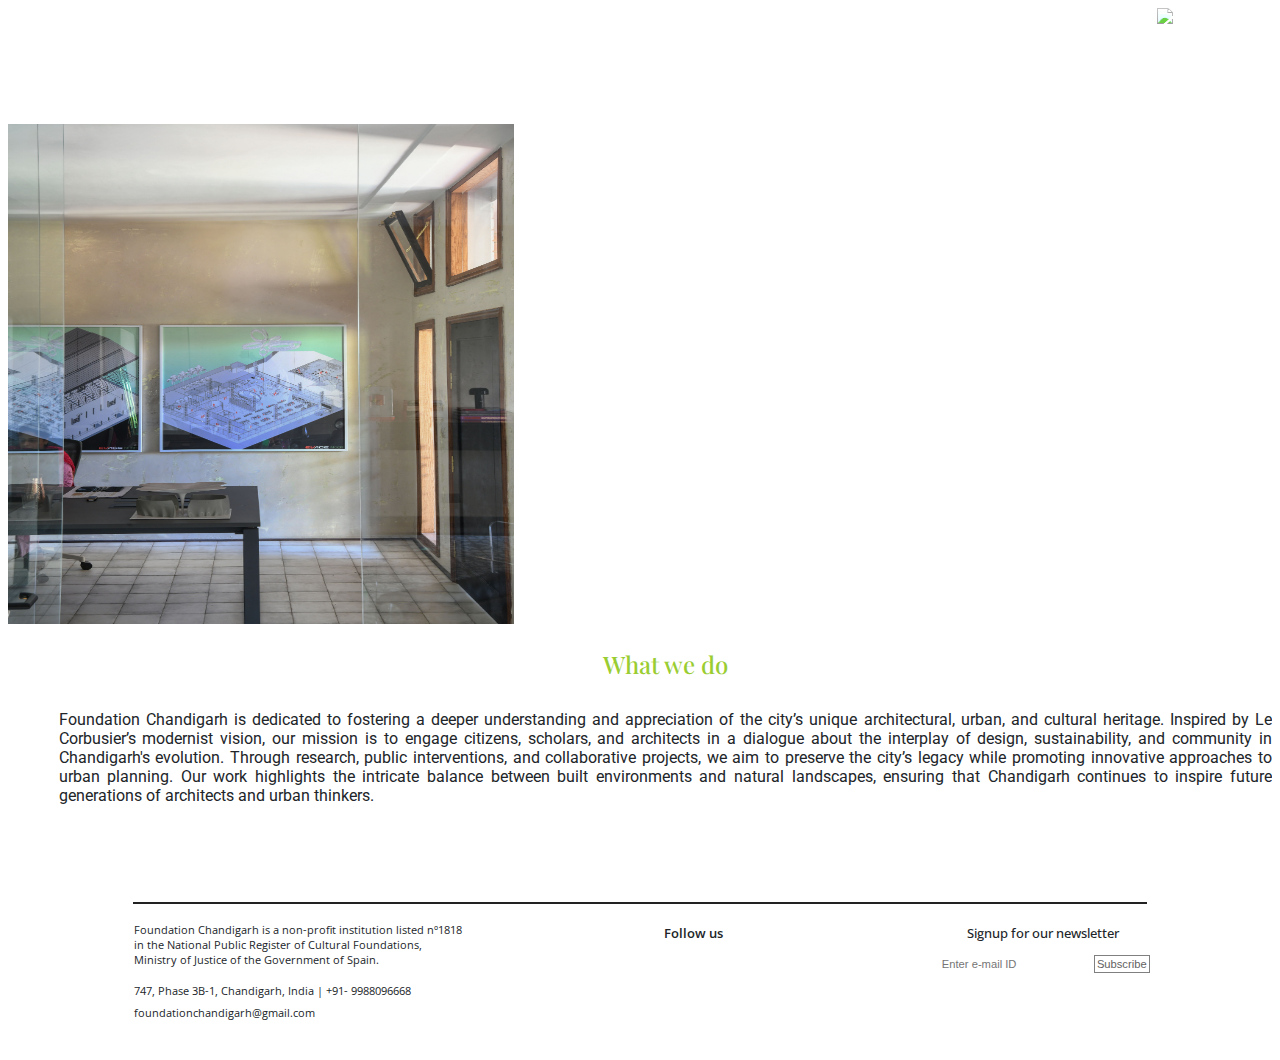
==== commit 7e011810: "Font changed and responsiveness added" ====
--- a/about.html
+++ b/about.html
@@ -67,9 +67,9 @@
               <li class="nav-item">
                 <a class="nav-link" href="contact.html">Contact</a>
               </li>
-              <li class="nav-item">
+              <!-- <li class="nav-item">
                 <a class="nav-link" href="about.html">About</a>
-              </li>
+              </li> -->
               <!-- <li class="nav-item"><a class="nav-link" href="#">News</a>
               </li> -->
             </ul>
@@ -82,7 +82,7 @@
   <main class="main">
 
     <!-- Page Title -->
-    <div class="page-title dark-background" data-aos="fade" style="background-image: url(assets/img/vertical_img.jpg);">
+    <!-- <div class="page-title dark-background" data-aos="fade" style="background-image: url(assets/img/vertical_img.jpg);">
       <div class="container position-relative">
         <h1>About</h1>
         <p>
@@ -91,48 +91,34 @@
           About
       </p>
       </div>
-    </div><!-- End Page Title -->
+    </div> -->
+    <!-- End Page Title -->
 
     <!-- About 3 Section -->
     <section id="about-3" class="about-3 section">
 
       <div class="container">
-        <div class="row gy-4 justify-content-evenly align-items-center">
-          <!-- <div class="col-lg-6 order-lg-2 position-relative" data-aos="zoom-out">
+        <div class="row gy-4 align-items-center justify-content-center">
+          <div class="col-lg-6 order-lg-1" data-aos="zoom-out" id="about-image-container">
             <img src="assets/img/video-thumbnail.jpg" alt="Image" class="img-fluid" id="about-us-image">
-          </div> -->
-          <div class="col-lg-5 order-lg-1" data-aos="fade-up" data-aos-delay="100" id="about-us-content-container">
-            <h2 class="content-title mb-4">What we do</h2>
+          </div>
+          <div class="col-lg-5 order-lg-2" data-aos="fade-up" data-aos-delay="100" id="about-us-content-container">
+            <h2 class="content-title mb-4 heading-text" >What we do</h2>
             <p class="mb-4">
-              Lorem ipsum dolor sit amet consectetur adipisicing elit. Enim
-              necessitatibus placeat, atque qui voluptatem velit explicabo vitae
-              repellendus architecto provident nisi ullam minus asperiores commodi!
-              Tenetur, repellat aliquam nihil illo.
-              <br>
-              Lorem ipsum dolor sit amet consectetur adipisicing elit. Enim
-              necessitatibus placeat, atque qui voluptatem velit explicabo vitae
-              repellendus architecto provident nisi ullam minus asperiores commodi!
-              Tenetur, repellat aliquam nihil illo.
+              Foundation Chandigarh is dedicated to fostering a deeper understanding and appreciation of the city’s unique architectural, urban, and cultural heritage. Inspired by Le Corbusier’s modernist vision, our mission is to engage citizens, scholars, and architects in a dialogue about the interplay of design, sustainability, and community in Chandigarh's evolution. Through research, public interventions, and collaborative projects, we aim to preserve the city’s legacy while promoting innovative approaches to urban planning. Our work highlights the intricate balance between built environments and natural landscapes, ensuring that Chandigarh continues to inspire future generations of architects and urban thinkers.
             </p>
-            <!-- <ul class="list-unstyled list-check">
-              <li>Lorem ipsum dolor sit amet</li>
-              <li>Velit explicabo vitae repellendu</li>
-              <li>Repellat aliquam nihil illo</li>
-            </ul> -->
-
-            <!-- <p><a href="#" class="btn-cta">Get in touch</a></p> -->
           </div>
         </div>
       </div>
     </section><!-- /About 3 Section -->
 
     <!-- Team Section -->
-    <section class="team-15 team section" id="team">
-      <!-- Section Title -->
+    <!-- <section class="team-15 team section" id="team">
+      
       <div class="container section-title" data-aos="fade-up">
-        <!-- <h2>Team</h2> -->
+       
         <p>Our Team</p>
-      </div><!-- End Section Title -->
+      </div>
 
       <div class="content">
         <div class="container">
@@ -142,11 +128,6 @@
               <div class="person">
                 <figure>
                   <img src="assets/img/team/team-1.jpg" alt="Image" class="img-fluid">
-                  <div class="social">
-                    <a href="#"><span class="bi bi-facebook"></span></a>
-                    <a href="#"><span class="bi bi-twitter-x"></span></a>
-                    <a href="#"><span class="bi bi-linkedin"></span></a>
-                  </div>
                 </figure>
                 <div class="person-contents">
                   <h3>Joshua Stefan</h3>
@@ -159,11 +140,7 @@
               <div class="person">
                 <figure>
                   <img src="assets/img/team/team-2.jpg" alt="Image" class="img-fluid">
-                  <div class="social">
-                    <a href="#"><span class="bi bi-facebook"></span></a>
-                    <a href="#"><span class="bi bi-twitter-x"></span></a>
-                    <a href="#"><span class="bi bi-linkedin"></span></a>
-                  </div>
+                  
                 </figure>
                 <div class="person-contents">
                   <h3>Sheena Anderson</h3>
@@ -176,11 +153,7 @@
               <div class="person">
                 <figure>
                   <img src="assets/img/team/team-3.jpg" alt="Image" class="img-fluid">
-                  <div class="social">
-                    <a href="#"><span class="bi bi-facebook"></span></a>
-                    <a href="#"><span class="bi bi-twitter-x"></span></a>
-                    <a href="#"><span class="bi bi-linkedin"></span></a>
-                  </div>
+                  
                 </figure>
                 <div class="person-contents">
                   <h3>Evan Smith</h3>
@@ -193,11 +166,7 @@
               <div class="person">
                 <figure>
                   <img src="assets/img/team/team-4.jpg" alt="Image" class="img-fluid">
-                  <div class="social">
-                    <a href="#"><span class="bi bi-facebook"></span></a>
-                    <a href="#"><span class="bi bi-twitter-x"></span></a>
-                    <a href="#"><span class="bi bi-linkedin"></span></a>
-                  </div>
+              
                 </figure>
                 <div class="person-contents">
                   <h3>Kaylie Jones</h3>
@@ -210,30 +179,24 @@
         </div>
       </div>
 
-    </section><!-- /Team Section -->
+    </section> -->
+    <!-- /Team Section -->
 
     <!-- Services Section -->
-    <section id="services" class="services section">
-
-      <!-- Section Title -->
+    <!-- <section id="services" class="services section">
+
+      
       <div class="container section-title" data-aos="fade-up">
-        <!-- <h2>SERVICES</h2> -->
+      
         <p>Our Speciality</p>
-      </div><!-- End Section Title -->
+      </div>
       <div class="content">
         <div class="container">
           <div class="row g-0">
             <div class="col-lg-3 col-md-6">
               <div class="service-item">
                 <span class="number">01</span>
-                <!-- <div class="service-item-icon">
-                  <svg xmlns="http://www.w3.org/2000/svg" version="1.1" xmlns:xlink="http://www.w3.org/1999/xlink" width="80" height="80" x="0" y="0" viewBox="0 0 509.435 509.435" style="enable-background: new 0 0 512 512" xml:space="preserve" class="">
-                    <g>
-                      <path d="M7.506 347.639c.994 0 2.005-.199 2.976-.619l62.037-26.857a7.5 7.5 0 0 0 3.903-9.862 7.5 7.5 0 0 0-9.862-3.903L4.523 333.255a7.501 7.501 0 0 0 2.983 14.384zM500.883 283.197c-10.953-10.952-28.175-11.423-39.689-1.267l-10.034-13.307c-19.783-26.239-46.1-46.623-76.103-58.948a7.5 7.5 0 0 0-5.699 13.875c11.136 4.575 21.708 10.382 31.567 17.249h-22.621c-4.143 0-7.5 3.358-7.5 7.5s3.357 7.5 7.5 7.5h41.188a169.382 169.382 0 0 1 19.691 21.855l11.048 14.652-71.171 67.597h-19.48a35.772 35.772 0 0 0 6.775-20.976c0-19.837-16.139-35.975-35.976-35.975h-75.023l-48.33-15.005a160.871 160.871 0 0 0-37.992-6.934l2.533-3.359a169.852 169.852 0 0 1 19.67-21.855h27.398c4.143 0 7.5-3.358 7.5-7.5s-3.357-7.5-7.5-7.5h-8.848a165.125 165.125 0 0 1 38.01-19.73c28.992-10.532 60.376-12.89 90.754-6.821a7.498 7.498 0 0 0 8.824-5.885 7.5 7.5 0 0 0-5.885-8.824 184.517 184.517 0 0 0-28.616-3.4v-83.727h64.189c43.49 0 78.872-35.382 78.872-78.872V22.488c0-8.712-7.088-15.801-15.801-15.801h-51.729c-4.143 0-7.5 3.358-7.5 7.5s3.357 7.5 7.5 7.5h51.729c.441 0 .801.359.801.801v11.051c0 35.219-28.653 63.872-63.872 63.872h-64.189V85.559c0-28.082 18.793-53.262 45.701-61.234a7.5 7.5 0 1 0-4.261-14.382c-15.972 4.732-30.338 14.681-40.451 28.015-10.46 13.79-15.988 30.25-15.988 47.601v16.416c-9.59-9.839-22.97-15.965-37.762-15.965h-43.432c-6.193 0-11.232 5.039-11.232 11.232v23.629c0 29.093 23.669 52.762 52.763 52.762h39.663v22.475a183.375 183.375 0 0 0-55.199 10.86c-32.974 11.978-61.705 33.297-83.085 61.653l-9.313 12.351a161.07 161.07 0 0 0-54.289 12.692 7.5 7.5 0 0 0-3.949 9.844 7.498 7.498 0 0 0 9.844 3.949c31.858-13.616 67.62-15.458 100.696-5.188l49.416 15.343c.72.224 1.47.337 2.224.337h76.161c11.566 0 20.976 9.409 20.976 20.975s-9.409 20.976-20.976 20.976h-71.803c-4.143 0-7.5 3.358-7.5 7.5s3.357 7.5 7.5 7.5h123.477a7.5 7.5 0 0 0 5.165-2.062l83.48-79.289c5.56-5.279 14.158-5.167 19.577.252a13.957 13.957 0 0 1 .853 18.9l-80.942 97.046a37.161 37.161 0 0 1-21.112 12.581L259.57 448.474c-20.377 4.113-41.89 1.365-60.575-7.739l-53.332-25.982a7.507 7.507 0 0 0-6.884.162L3.903 488.665a7.5 7.5 0 0 0 7.197 13.161l131.475-71.888 49.849 24.285c21.631 10.538 46.53 13.72 70.114 8.957l129.506-26.146a52.209 52.209 0 0 0 29.663-17.677l80.942-97.046c9.682-11.61 8.923-28.426-1.766-39.114zM258.212 158.634c-20.822 0-37.763-16.94-37.763-37.762V101.01h39.664c20.822 0 37.762 16.94 37.762 37.762v19.861h-39.663z" fill="currentColor" opacity="1" data-original="currentColor"></path>
-                      <path d="M319.171 240.778a7.5 7.5 0 0 0-7.5-7.5h-9.43c-4.143 0-7.5 3.358-7.5 7.5s3.357 7.5 7.5 7.5h9.43a7.5 7.5 0 0 0 7.5-7.5zM272.068 264.08c-4.143 0-7.5 3.358-7.5 7.5s3.357 7.5 7.5 7.5h34.888c4.143 0 7.5-3.358 7.5-7.5s-3.357-7.5-7.5-7.5zM400.305 307.996c4.143 0 7.5-3.358 7.5-7.5s-3.357-7.5-7.5-7.5h-8.172c-4.143 0-7.5 3.358-7.5 7.5s3.357 7.5 7.5 7.5z" fill="currentColor" opacity="1" data-original="currentColor"></path>
-                    </g>
-                  </svg>
-                </div> -->
+                
                 <div class="service-item-content">
                   <h3 class="service-heading">Architecture</h3>
                   <p>
@@ -246,15 +209,7 @@
             <div class="col-lg-3 col-md-6">
               <div class="service-item">
                 <span class="number">02</span>
-                <!-- <div class="service-item-icon">
-                  <svg xmlns="http://www.w3.org/2000/svg" version="1.1" xmlns:xlink="http://www.w3.org/1999/xlink" width="80" height="80" x="0" y="0" viewBox="0 0 514.314 514.314" style="enable-background: new 0 0 512 512" xml:space="preserve" class="">
-                    <g>
-                      <path d="M434.176 51.297h72.639c4.143 0 7.5-3.358 7.5-7.5s-3.357-7.5-7.5-7.5h-72.639c-4.143 0-7.5 3.358-7.5 7.5s3.357 7.5 7.5 7.5zM117.994 54.791h30.852c5.47 6.605 13.729 10.82 22.955 10.82h42.865l35.886 35.886c8.246 8.246 19.209 12.787 30.869 12.787h8.32c4.143 0 7.5-3.358 7.5-7.5s-3.357-7.5-7.5-7.5h-8.32c-7.654 0-14.85-2.981-20.262-8.393l-38.083-38.083a7.5 7.5 0 0 0-5.304-2.197H171.8c-8.159 0-14.797-6.638-14.797-14.797s6.638-14.797 14.797-14.797h123.757a66.756 66.756 0 0 1 35.416 10.157l30.374 18.983a7.497 7.497 0 0 0 3.975 1.14h36.891c4.143 0 7.5-3.358 7.5-7.5s-3.357-7.5-7.5-7.5h-34.739l-28.551-17.843a81.742 81.742 0 0 0-43.365-12.437H171.801c-16.43 0-29.797 13.367-29.797 29.798 0 1.349.099 2.675.273 3.977h-24.283a7.5 7.5 0 1 0 0 14.999zM30.38 144.476h20.344a29.724 29.724 0 0 0-4.003 14.921c0 14.399 10.225 26.453 23.795 29.288a29.746 29.746 0 0 0-4.371 15.555c0 16.499 13.423 29.921 29.921 29.921h131.637a7.5 7.5 0 0 0 7.498-7.688 7.5 7.5 0 0 0-8.307-7.311H96.065c-8.228 0-14.921-6.694-14.921-14.921s6.693-14.921 14.921-14.921H163.9c4.143 0 7.5-3.358 7.5-7.5s-3.357-7.5-7.5-7.5H76.643c-8.228 0-14.922-6.694-14.922-14.921s6.694-14.921 14.922-14.921H163.9c4.143 0 7.5-3.358 7.5-7.5s-3.357-7.5-7.5-7.5H30.38c-8.228 0-14.921-6.694-14.921-14.921s6.693-14.921 14.921-14.921H163.9c4.143 0 7.5-3.358 7.5-7.5s-3.357-7.5-7.5-7.5H62.547c-8.228 0-14.921-6.694-14.921-14.921s6.693-14.921 14.921-14.921h23.485c4.143 0 7.5-3.358 7.5-7.5s-3.357-7.5-7.5-7.5H62.547c-16.498 0-29.921 13.423-29.921 29.921a29.719 29.719 0 0 0 4.003 14.921H30.38C13.882 84.636.459 98.059.459 114.557s13.423 29.919 29.921 29.919zM506.814 196.74H389.248a7.497 7.497 0 0 0-4.629 1.599l-5.613 4.403c-13.495 10.588-30.375 16.42-47.529 16.42h-12.272a7.5 7.5 0 0 0-8.309 7.5 7.5 7.5 0 0 0 7.5 7.5h13.081c20.496 0 40.664-6.967 56.788-19.618l3.574-2.804h114.976a7.5 7.5 0 1 0-.001-15z" fill="currentColor" opacity="1" data-original="currentColor" class=""></path>
-                      <path d="M192.215 150.164c0 15.372 12.506 27.878 27.878 27.878s27.879-12.506 27.879-27.878-12.507-27.878-27.879-27.878-27.878 12.506-27.878 27.878zm40.757 0c0 7.101-5.777 12.878-12.879 12.878-7.101 0-12.878-5.777-12.878-12.878s5.777-12.878 12.878-12.878c7.101-.001 12.879 5.777 12.879 12.878zM273.049 203.771c-12.599 0-22.848 10.25-22.848 22.848s10.249 22.847 22.848 22.847 22.848-10.249 22.848-22.847-10.25-22.848-22.848-22.848zm0 30.695c-4.327 0-7.848-3.52-7.848-7.847s3.521-7.848 7.848-7.848 7.848 3.521 7.848 7.848-3.521 7.847-7.848 7.847zM474.178 493.298h-9.202l-73.199-62.323c-3.155-2.686-7.888-2.305-10.573.849s-2.305 7.887.849 10.572l59.785 50.902H43.105l108.164-92.092a77.855 77.855 0 0 1 50.423-18.558h81.558a77.851 77.851 0 0 1 50.423 18.558l24.029 20.458a7.498 7.498 0 0 0 10.573-.849 7.5 7.5 0 0 0-.849-10.572l-24.029-20.458a92.867 92.867 0 0 0-60.147-22.137h-51.158v-26.806h15.44c24.205 0 43.896-19.692 43.896-43.897v-8.808c0-6.785-5.52-12.305-12.305-12.305h-18.135c-19.99 0-36.891 13.437-42.174 31.749-5.716-4.945-13.156-7.947-21.29-7.947h-15.061c-6.942 0-12.591 5.648-12.591 12.592v7.399c0 17.97 14.619 32.589 32.589 32.589h14.629v15.433h-15.399a92.867 92.867 0 0 0-60.147 22.137L19.967 493.298H7.5c-4.143 0-7.5 3.358-7.5 7.5s3.357 7.5 7.5 7.5h466.678a7.5 7.5 0 0 0 0-15zM232.092 319.73c0-15.934 12.963-28.897 28.897-28.897h15.439v6.112c0 15.934-12.963 28.897-28.896 28.897h-15.44zm-16.978 17.485h-12.651c-9.698 0-17.589-7.89-17.589-17.589v-4.991h12.651c9.698 0 17.589 7.89 17.589 17.589z" fill="currentColor" opacity="1" data-original="currentColor" class=""></path>
-                      <path d="M178.358 429.065c0 13.218 10.754 23.972 23.972 23.972s23.972-10.753 23.972-23.972-10.754-23.972-23.972-23.972-23.972 10.753-23.972 23.972zm32.944 0c0 4.947-4.024 8.972-8.972 8.972s-8.972-4.025-8.972-8.972 4.024-8.972 8.972-8.972 8.972 4.024 8.972 8.972zM252.23 445.536c0 15.706 12.777 28.484 28.483 28.484s28.484-12.778 28.484-28.484-12.778-28.484-28.484-28.484-28.483 12.778-28.483 28.484zm41.968 0c0 7.435-6.049 13.484-13.484 13.484s-13.483-6.049-13.483-13.484 6.049-13.484 13.483-13.484c7.435 0 13.484 6.049 13.484 13.484z" fill="currentColor" opacity="1" data-original="currentColor" class=""></path>
-                    </g>
-                  </svg>
-                </div> -->
+               
                 <div class="service-item-content">
                   <h3 class="service-heading">Urbanism</h3>
                   <p>
@@ -267,15 +222,7 @@
             <div class="col-lg-3 col-md-6">
               <div class="service-item">
                 <span class="number">03</span>
-                <!-- <div class="service-item-icon">
-                  <svg xmlns="http://www.w3.org/2000/svg" version="1.1" xmlns:xlink="http://www.w3.org/1999/xlink" width="80" height="80" x="0" y="0" viewBox="0 0 516.53 516.53" style="enable-background: new 0 0 512 512" xml:space="preserve" class="">
-                    <g>
-                      <path d="M504.085 341.447a113.617 113.617 0 0 0-11.524-27.805c3.866-6.212 3.104-14.506-2.288-19.897l-5.804-5.804v-67.388c0-10.907-8.398-19.878-19.066-20.817V73.099h4.012c8.301 0 15.054-6.753 15.054-15.054V37.599c0-8.301-6.753-15.054-15.054-15.054h-23.242a7.5 7.5 0 0 0 0 15l23.296.054-.054 20.5-241.554-.054.054-20.5H414.21a7.5 7.5 0 0 0 0-15H227.916c-8.301 0-15.054 6.753-15.054 15.054v20.446c0 8.301 6.753 15.054 15.054 15.054h14.719L231.27 201.13c-5.215 2.077-9.463 6.215-11.642 11.675l-14.014 35.128h-27.323l-24.417-28.857a16.73 16.73 0 0 0-12.795-5.936H99.071c-9.242 0-16.761 7.519-16.761 16.761v18.66a44.759 44.759 0 0 0-35.97 33.278L24.937 367.09C9.676 380.359 0 399.894 0 421.658c0 39.881 32.446 72.327 72.328 72.327 37.349 0 68.174-28.457 71.938-64.827h25.905v12.546c0 8.282 6.738 15.02 15.02 15.02h64.364c8.282 0 15.02-6.738 15.02-15.02v-12.546h29.374c-3.278 6.098-2.356 13.875 2.785 19.016l19.555 19.554a16 16 0 0 0 11.388 4.718c3.045 0 5.961-.839 8.506-2.431a113.556 113.556 0 0 0 27.808 11.525c1.662 7.123 8.064 12.445 15.686 12.445h27.655c7.602 0 13.99-5.293 15.672-12.441a113.582 113.582 0 0 0 27.814-11.525 15.986 15.986 0 0 0 8.514 2.427c4.302 0 8.346-1.675 11.388-4.717l19.555-19.555c5.396-5.396 6.156-13.7 2.29-19.901a113.607 113.607 0 0 0 11.522-27.801c7.123-1.662 12.445-8.064 12.445-15.686v-27.655c-.002-7.621-5.324-14.023-12.447-15.684zm-53.681-141.805h-15.681V73.099h15.681zM419.723 73.099v126.543h-142.46l11.233-126.543zm-146.286 0-11.233 126.543h-15.743l11.234-126.543zM99.071 228.14h42.008c.519 0 1.008.227 1.344.624l16.219 19.169H97.311v-18.032c0-.971.79-1.761 1.76-1.761zm-51.11 108.845h167.157c12.315 0 22.334-10.019 22.334-22.334v-16.152c0-12.315-10.019-22.334-22.334-22.334h-77.364a7.5 7.5 0 0 0 0 15h77.364c4.044 0 7.334 3.29 7.334 7.334v16.152c0 4.044-3.29 7.334-7.334 7.334H51.727l7.738-30.821h46.327a7.5 7.5 0 0 0 0-15h-40.76a29.774 29.774 0 0 1 24.779-13.231h120.886a7.5 7.5 0 0 0 6.966-4.721l15.897-39.849a5.883 5.883 0 0 1 5.49-3.721h224.51a5.916 5.916 0 0 1 5.91 5.91v52.522c-5.348-4.343-12.853-4.747-18.636-1.165a113.598 113.598 0 0 0-27.818-11.532c-1.662-7.123-8.063-12.445-15.685-12.445h-27.655c-7.602 0-13.99 5.294-15.672 12.441a113.583 113.583 0 0 0-27.818 11.527c-6.213-3.868-14.506-3.104-19.897 2.288l-19.555 19.555c-5.375 5.375-6.149 13.637-2.28 19.884a113.572 113.572 0 0 0-11.531 27.818c-7.123 1.662-12.445 8.063-12.445 15.685v27.655c0 7.602 5.293 13.99 12.441 15.672 1.242 4.67 2.784 9.24 4.603 13.699h-24.12c-2.277-5.402-7.626-9.204-13.847-9.204h-64.364c-6.221 0-11.569 3.802-13.847 9.204h-27.078c-3.764-36.371-34.589-64.828-71.938-64.828a71.896 71.896 0 0 0-28.994 6.086zm24.367 142c-31.61 0-57.328-25.717-57.328-57.327s25.717-57.328 57.328-57.328 57.327 25.717 57.327 57.328-25.717 57.327-57.327 57.327zm177.24-37.262h-.013l-64.384-.02.02-21.75 64.384.02zm251.962-56.937c0 .609-.496 1.105-1.189 1.105-4.816 0-8.956 3.287-10.065 7.992a98.695 98.695 0 0 1-12.139 29.288c-2.543 4.113-1.939 9.365 1.447 12.75l.084.084a1.105 1.105 0 0 1 0 1.562l-19.555 19.555a1.085 1.085 0 0 1-.781.323c-.208 0-.514-.056-.761-.303a3.326 3.326 0 0 0-.084-.084c-3.406-3.407-8.658-4.01-12.77-1.467a98.657 98.657 0 0 1-29.288 12.138c-4.706 1.11-7.992 5.25-7.992 10.15 0 .609-.496 1.105-1.104 1.105h-27.655c-.609 0-1.105-.496-1.105-1.189 0-4.816-3.287-8.956-7.992-10.066a98.69 98.69 0 0 1-29.287-12.137 10.35 10.35 0 0 0-5.455-1.561c-2.68 0-5.338 1.049-7.38 3.091a1.085 1.085 0 0 1-.781.323c-.208 0-.513-.056-.781-.324l-19.555-19.555c-.431-.431-.431-1.132.064-1.627 3.406-3.406 4.009-8.657 1.466-12.77a98.66 98.66 0 0 1-12.138-29.287c-1.11-4.706-5.25-7.992-10.15-7.992a1.107 1.107 0 0 1-1.105-1.105V357.13c0-.609.496-1.104 1.189-1.104 4.816 0 8.956-3.287 10.066-7.992a98.661 98.661 0 0 1 12.138-29.288c2.542-4.112 1.939-9.364-1.531-12.833a1.106 1.106 0 0 1 0-1.563l19.555-19.555c.431-.431 1.132-.431 1.626.064 3.407 3.408 8.658 4.011 12.77 1.467a98.666 98.666 0 0 1 29.288-12.138c4.706-1.11 7.992-5.25 7.992-10.15 0-.609.496-1.105 1.105-1.105h27.655c.609 0 1.104.496 1.104 1.189 0 4.816 3.287 8.956 7.992 10.066a98.664 98.664 0 0 1 29.288 12.139c4.113 2.543 9.365 1.939 12.833-1.531a1.107 1.107 0 0 1 1.563 0l19.555 19.555c.431.431.431 1.132-.062 1.625-3.408 3.406-4.012 8.658-1.468 12.771a98.666 98.666 0 0 1 12.138 29.288c1.11 4.706 5.25 7.992 10.066 7.992h.084c.609 0 1.105.496 1.105 1.104z" fill="currentColor" opacity="1" data-original="currentColor" class=""></path>
-                      <path d="M454.895 335.721a7.5 7.5 0 0 0-3.834 9.889 62.412 62.412 0 0 1 5.335 25.349c0 34.678-28.213 62.891-62.891 62.891s-62.891-28.213-62.891-62.891c0-34.679 28.213-62.892 62.891-62.892a62.934 62.934 0 0 1 40.397 14.703 7.5 7.5 0 0 0 10.566-.923 7.5 7.5 0 0 0-.923-10.566 77.96 77.96 0 0 0-50.041-18.213c-42.949 0-77.891 34.942-77.891 77.892 0 42.949 34.942 77.891 77.891 77.891s77.891-34.942 77.891-77.891c0-10.895-2.224-21.46-6.611-31.403a7.5 7.5 0 0 0-9.889-3.836zM72.328 381.807c-21.974 0-39.851 17.877-39.851 39.851s17.877 39.851 39.851 39.851 39.851-17.877 39.851-39.851-17.878-39.851-39.851-39.851zm0 64.702c-13.703 0-24.851-11.148-24.851-24.851s11.148-24.851 24.851-24.851 24.851 11.148 24.851 24.851-11.149 24.851-24.851 24.851z" fill="currentColor" opacity="1" data-original="currentColor" class=""></path>
-                      <path d="M393.504 328.829c-23.23 0-42.13 18.899-42.13 42.13 0 23.23 18.899 42.129 42.13 42.129s42.13-18.899 42.13-42.129-18.9-42.13-42.13-42.13zm0 69.26c-14.959 0-27.13-12.17-27.13-27.129s12.17-27.13 27.13-27.13 27.13 12.17 27.13 27.13c0 14.958-12.171 27.129-27.13 27.129zM249.861 265.585a7.487 7.487 0 0 0 2.663.491 7.503 7.503 0 0 0 7.013-4.838l9.438-24.841a7.5 7.5 0 0 0-14.022-5.328l-9.438 24.841a7.499 7.499 0 0 0 4.346 9.675zM285.384 265.585a7.487 7.487 0 0 0 2.663.491 7.502 7.502 0 0 0 7.012-4.838l9.439-24.841a7.5 7.5 0 0 0-4.347-9.675 7.5 7.5 0 0 0-9.675 4.347l-9.439 24.841a7.5 7.5 0 0 0 4.347 9.675z" fill="currentColor" opacity="1" data-original="currentColor" class=""></path>
-                    </g>
-                  </svg>
-                </div> -->
+              
                 <div class="service-item-content">
                   <h3 class="service-heading">Photography</h3>
                   <p>
@@ -288,15 +235,9 @@
             <div class="col-lg-3 col-md-6">
               <div class="service-item">
                 <span class="number">04</span>
-                <!-- <div class="service-item-icon">
-                  <svg xmlns="http://www.w3.org/2000/svg" version="1.1" xmlns:xlink="http://www.w3.org/1999/xlink" width="80" height="80" x="0" y="0" viewBox="0 0 509.389 509.389" style="enable-background: new 0 0 512 512" xml:space="preserve" class="">
-                    <g>
-                      <path d="M495.69 14.267A46.636 46.636 0 0 0 458.364.766a46.637 46.637 0 0 0-34.257 20.05l-24.614 35.749a309.594 309.594 0 0 1-37.289 44.521 7.5 7.5 0 0 0 10.544 10.668 324.596 324.596 0 0 0 39.1-46.684l24.614-35.749a31.674 31.674 0 0 1 23.268-13.618 31.66 31.66 0 0 1 25.354 9.17 31.681 31.681 0 0 1 9.171 25.355 31.679 31.679 0 0 1-13.618 23.267l-35.75 24.615a324.066 324.066 0 0 0-59.859 53.246l-22.502 25.667a5.412 5.412 0 0 1-3.933 1.86c-1.518.071-2.966-.518-4.047-1.599l-21.873-21.872c-1.081-1.082-1.649-2.52-1.599-4.048s.711-2.925 1.86-3.933l15.802-13.854a7.5 7.5 0 0 0-9.889-11.279l-15.802 13.854a20.546 20.546 0 0 0-6.964 14.719 20.37 20.37 0 0 0 .64 5.69l-35.241 35.241c-7.726-5.323-17.119-7.656-26.65-6.449-8.734 1.104-16.614 5.058-22.612 11.157l-37.903-37.903a28.552 28.552 0 0 0-22.3-8.292 28.547 28.547 0 0 0-20.847 11.457c-23.749 31.972-43.447 60.009-60.222 85.713a7.5 7.5 0 0 0 6.275 11.6 7.495 7.495 0 0 0 6.288-3.402c16.606-25.447 36.135-53.239 59.7-84.966a13.562 13.562 0 0 1 9.903-5.441 13.585 13.585 0 0 1 10.595 3.939l39.789 39.789-63.489 107.398c-5.606 9.484-4.179 21.121 3.554 28.957 4.724 4.785 10.89 7.271 17.211 7.271 4.233-.001 8.536-1.115 12.519-3.399l40.792-24.114a7.499 7.499 0 1 0-7.632-12.912l-40.706 24.064c-4.745 2.723-9.055 1.038-11.506-1.446-1.129-1.144-4.561-5.302-1.318-10.787L239.37 211.63c3.736-6.32 10.058-10.474 17.342-11.395 7.292-.918 14.44 1.529 19.633 6.722l25.938 25.938c5.187 5.186 7.654 12.36 6.771 19.686-.878 7.28-4.911 13.598-10.99 17.288l-44.019 26.021a7.5 7.5 0 0 0 7.632 12.912l38.725-22.893 40.397 40.396a13.558 13.558 0 0 1 3.938 10.564 13.606 13.606 0 0 1-5.428 9.926c-54.818 40.993-97.27 69.301-137.646 91.785-50.099 27.898-95.647 45.713-139.25 54.462-13.202 2.648-26.235-1.337-35.759-10.935a40.033 40.033 0 0 1-10.799-36.472c10.129-48.517 33.232-101.845 70.63-163.033a7.501 7.501 0 0 0-12.799-7.823c-38.309 62.679-62.028 117.563-72.515 167.79-3.796 18.186 1.75 36.916 14.835 50.103 10.368 10.45 24.27 16.146 38.625 16.145 3.564 0 7.159-.352 10.732-1.068 45.149-9.06 92.12-27.398 143.597-56.063 40.984-22.823 83.956-51.469 139.331-92.878a28.597 28.597 0 0 0 11.407-20.864 28.554 28.554 0 0 0-8.292-22.245l-38.525-38.525c6.079-6.031 10.002-13.987 11.063-22.799 1.106-9.18-1.037-18.215-5.937-25.753l35.39-35.39a20.4 20.4 0 0 0 5.022.654 20.546 20.546 0 0 0 15.384-6.975l22.502-25.667a309.032 309.032 0 0 1 57.086-50.779l35.749-24.614a46.635 46.635 0 0 0 20.05-34.256 46.63 46.63 0 0 0-13.5-37.328zM340.732 184.685l-32.723 32.723-15.459-15.459 32.723-32.723z" fill="currentColor" opacity="1" data-original="currentColor"></path>
-                    </g>
-                  </svg>
-                </div> -->
+                
                 <div class="service-item-content">
-                  <h3 class="service-heading">Heritage</h3>
+                  <h3 class="service-heading">Heritage Preservation</h3>
                   <p>
                     Gravida sodales condimentum pellen tesq accumsan orci quam
                     sagittis sapie
@@ -305,90 +246,11 @@
               </div>
             </div>
 
-            <!-- <div class="col-lg-3 col-md-6">
-              <div class="service-item">
-                <span class="number">05</span>
-                <div class="service-item-icon">
-                  <svg xmlns="http://www.w3.org/2000/svg" version="1.1" xmlns:xlink="http://www.w3.org/1999/xlink" width="80" height="80" x="0" y="0" viewBox="0 0 513.089 513.089" style="enable-background: new 0 0 512 512" xml:space="preserve" class="">
-                    <g>
-                      <path d="M194.209 386.877a7.497 7.497 0 0 0-9.15 5.363 75.07 75.07 0 0 0-2.428 18.947c0 13.789 3.615 27 10.454 38.204a7.494 7.494 0 0 0 10.308 2.495 7.5 7.5 0 0 0 2.494-10.309c-5.401-8.851-8.257-19.359-8.257-30.39a60.09 60.09 0 0 1 1.941-15.16 7.497 7.497 0 0 0-5.362-9.15z" fill="currentColor" opacity="1" data-original="currentColor"></path>
-                      <path d="M382.56 0h-27.319c-12.654 0-25.236 3.119-36.386 9.021a7.5 7.5 0 0 0 7.018 13.258c9.124-4.83 19.005-7.278 29.368-7.278h27.222v12.022c0 34.679-28.213 62.892-62.892 62.892h-27.222V77.893c0-13.309 4.12-26.038 11.914-36.811a7.5 7.5 0 0 0-12.153-8.793c-9.657 13.347-14.762 29.117-14.762 45.604V119.154a88.294 88.294 0 0 1-14.296 48.23l-20.501 31.543a46.65 46.65 0 0 0-9.615-13.916l-1.273-1.273v-14.053c0-21.604-9.58-41.872-26.284-55.608a7.5 7.5 0 0 0-9.528 11.586c13.226 10.876 20.812 26.922 20.812 44.022v9.66h-29.069c-31.412 0-56.968-25.556-56.968-56.968v-9.66h29.069c3.454 0 6.976.329 10.467.977a7.5 7.5 0 0 0 2.738-14.748 72.57 72.57 0 0 0-13.205-1.229h-31.883c-6.72 0-12.187 5.467-12.187 12.186v12.474c0 39.684 32.284 71.968 71.968 71.968h33.463l1.273 1.273c5.979 5.979 9.271 13.927 9.271 22.381v98.306a79.003 79.003 0 0 0-21.446 5.114c-4.152-2.798-9.597-3.045-13.983-.509-30.558 17.671-49.541 52.263-49.541 90.277 0 56.188 41.481 101.901 92.47 101.901s92.47-45.713 92.47-101.901c0-.237-.004-.473-.009-.709l-.005-.334a7.5 7.5 0 0 0-7.499-7.433h-.068a7.5 7.5 0 0 0-7.433 7.567l.014.909c0 47.917-34.753 86.901-77.47 86.901s-77.47-38.984-77.47-86.901c0-32.212 15.656-61.449 40.948-76.643l40.182 34.094c5.225 4.433 13.1 4.099 17.929-.761l25.512-25.668c11.649 10.022 20.473 23.408 25.562 38.809a7.496 7.496 0 0 0 9.475 4.768 7.5 7.5 0 0 0 4.768-9.474c-6.15-18.613-17.027-34.756-31.454-46.681-4.011-3.317-9.358-3.923-13.824-1.93-10.53-6.377-22.136-10.243-34.128-11.384v-29.695h18.365c25.013 0 45.362-20.35 45.362-45.362v-7.928c0-6.115-4.975-11.089-11.089-11.089h-22.276c-11.667 0-22.318 4.429-30.362 11.693v-13.713l29.028-44.665a103.263 103.263 0 0 0 16.72-56.404v-14.239h27.222c42.949 0 77.892-34.942 77.892-77.892v-12.12C397.462 6.685 390.777 0 382.56 0zM251.211 356.136l-27.468-23.306a63.694 63.694 0 0 1 15.358-1.884c10.366 0 20.534 2.525 29.851 7.34zm25.752-118.894h18.365v4.017c0 16.742-13.62 30.362-30.362 30.362h-18.365v-4.017c0-16.741 13.62-30.362 30.362-30.362z" fill="currentColor" opacity="1" data-original="currentColor"></path>
-                    </g>
-                  </svg>
-                </div>
-                <div class="service-item-content">
-                  <h3 class="service-heading">Seeding</h3>
-                  <p>
-                    Gravida sodales condimentum pellen tesq accumsan orci quam
-                    sagittis sapie
-                  </p>
-                </div>
-              </div>
-            </div>
-            <div class="col-lg-3 col-md-6">
-              <div class="service-item">
-                <span class="number">06</span>
-                <div class="service-item-icon">
-                  <svg xmlns="http://www.w3.org/2000/svg" version="1.1" xmlns:xlink="http://www.w3.org/1999/xlink" width="80" height="80" x="0" y="0" viewBox="0 0 511.67 511.67" style="enable-background: new 0 0 512 512" xml:space="preserve" class="">
-                    <g>
-                      <path d="M492.96 296.401v-59.276c0-63.338-24.665-122.886-69.452-167.673C378.721 24.666 319.174 0 255.835 0c-54.517 0-107.757 18.967-149.914 53.407a7.5 7.5 0 1 0 9.491 11.616C154.896 32.765 204.767 15 255.835 15c59.332 0 115.112 23.105 157.066 65.059 41.953 41.954 65.059 97.734 65.059 157.066v58.7h-15v-58.7C462.96 122.916 370.044 30 255.835 30S48.71 122.916 48.71 237.125v58.7h-15v-58.7c0-56.142 21.01-109.737 59.158-150.913a7.502 7.502 0 0 0-11.004-10.195C41.139 119.975 18.71 177.19 18.71 237.125v59.276c-10.029 2.3-17.535 11.291-17.535 22.008v5.81c0 10.194 6.791 18.828 16.085 21.627l16.782 99.17c6.535 38.622 39.71 66.654 78.882 66.654h285.822c39.172 0 72.347-28.032 78.882-66.654l16.782-99.17c9.294-2.798 16.085-11.432 16.085-21.627v-5.81c0-10.717-7.506-19.708-17.535-22.008zM63.71 237.125C63.71 131.187 149.896 45 255.835 45S447.96 131.187 447.96 237.125v58.7h-27.888a64.77 64.77 0 0 0 7.259-29.747c0-9.561-2.046-18.787-6.081-27.423a7.5 7.5 0 0 0-13.59 6.35c3.1 6.633 4.671 13.723 4.671 21.073a49.851 49.851 0 0 1-9.875 29.747h-82.073a68.421 68.421 0 0 0 3.912-22.766l-.003-.369a10.737 10.737 0 0 0 2.441-7.707l-.074-.952a81.022 81.022 0 0 0-6.053-25.058c9.161-14.126 24.883-22.763 41.856-22.763a49.676 49.676 0 0 1 26.83 7.844 7.5 7.5 0 0 0 8.086-12.634 64.65 64.65 0 0 0-34.916-10.21c-19.407 0-37.547 8.686-49.744 23.261a81.08 81.08 0 0 0-25.89-24.171l-7.325-4.298v-19.86c0-6.111-4.972-11.083-11.083-11.083h-24.17c-6.111 0-11.083 4.972-11.083 11.083v19.86l-7.325 4.298a81.067 81.067 0 0 0-24.083 21.633l-21.606-40.574a68.923 68.923 0 0 0-37.588-32.526 39.21 39.21 0 0 0-31.641 2.285 39.215 39.215 0 0 0-19.556 24.977 68.922 68.922 0 0 0 6.006 49.343l37.481 70.388H63.71zm88.14 58.7-41.235-77.438a53.95 53.95 0 0 1-4.701-38.625c1.687-6.691 5.971-12.162 12.061-15.405 6.091-3.244 13.022-3.745 19.516-1.409a53.936 53.936 0 0 1 28.384 23.614L146.29 196.99a7.5 7.5 0 0 0 7.051 13.241l19.627-10.451 13.619 25.575-19.627 10.451a7.5 7.5 0 0 0 7.051 13.241l17.809-9.483a81.015 81.015 0 0 0-5.807 24.466l-.074.961a10.774 10.774 0 0 0 1.468 6.319c-.018.6-.03 1.185-.03 1.752a68.427 68.427 0 0 0 3.914 22.766H151.85zm116.357-89.059 11.029 6.472a66.163 66.163 0 0 1 31.323 43.794l-23.74-16.479a13.027 13.027 0 0 0-17.511 2.36l-12.974 15.524-12.974-15.525c-2.59-3.099-6.283-4.719-10.029-4.719-2.584 0-5.193.771-7.481 2.359l-23.74 16.478a66.163 66.163 0 0 1 31.323-43.794l11.029-6.472a7.5 7.5 0 0 0 3.704-6.469v-20.238h16.336v20.238a7.504 7.504 0 0 0 3.705 6.471zm-60.729 89.059a53.472 53.472 0 0 1-5.062-20.774c.171-.105.342-.21.509-.326l30.046-20.854 15.047 18.007c2.065 2.471 5.097 3.888 8.317 3.888s6.252-1.417 8.317-3.888v-.001l15.047-18.006 29.574 20.527a53.458 53.458 0 0 1-5.081 21.428h-96.714zm288.017 28.394c0 4.182-3.402 7.584-7.584 7.584H101.084c-4.143 0-7.5 3.358-7.5 7.5s3.357 7.5 7.5 7.5h377.952l-5.751 33.987h-14.299c-4.143 0-7.5 3.358-7.5 7.5s3.357 7.5 7.5 7.5h11.76l-7.907 46.723a64.83 64.83 0 0 1-64.093 54.157H112.924a64.83 64.83 0 0 1-64.093-54.157l-7.907-46.723h11.76c4.143 0 7.5-3.358 7.5-7.5s-3.357-7.5-7.5-7.5H38.386l-5.751-33.987h36.487c4.143 0 7.5-3.358 7.5-7.5s-3.357-7.5-7.5-7.5H23.759c-4.182 0-7.584-3.402-7.584-7.584v-5.81c0-4.182 3.402-7.584 7.584-7.584h464.152c4.182 0 7.584 3.402 7.584 7.584z" fill="currentColor" opacity="1" data-original="currentColor"></path>
-                      <path d="M246.338 395.79h21.993c4.143 0 7.5-3.358 7.5-7.5s-3.357-7.5-7.5-7.5h-21.993c-4.143 0-7.5 3.358-7.5 7.5s3.357 7.5 7.5 7.5zM174.455 395.79h21.994c4.143 0 7.5-3.358 7.5-7.5s-3.357-7.5-7.5-7.5h-21.994c-4.143 0-7.5 3.358-7.5 7.5s3.357 7.5 7.5 7.5zM102.573 395.79h21.994c4.143 0 7.5-3.358 7.5-7.5s-3.357-7.5-7.5-7.5h-21.994a7.5 7.5 0 0 0 0 15zM315.221 395.79h21.994c4.143 0 7.5-3.358 7.5-7.5s-3.357-7.5-7.5-7.5h-21.994c-4.143 0-7.5 3.358-7.5 7.5s3.357 7.5 7.5 7.5zM387.103 395.79h21.994c4.143 0 7.5-3.358 7.5-7.5s-3.357-7.5-7.5-7.5h-21.994c-4.143 0-7.5 3.358-7.5 7.5s3.357 7.5 7.5 7.5zM246.338 474.186h21.993c4.143 0 7.5-3.358 7.5-7.5s-3.357-7.5-7.5-7.5h-21.993c-4.143 0-7.5 3.358-7.5 7.5s3.357 7.5 7.5 7.5zM174.455 474.186h21.994c4.143 0 7.5-3.358 7.5-7.5s-3.357-7.5-7.5-7.5h-21.994c-4.143 0-7.5 3.358-7.5 7.5s3.357 7.5 7.5 7.5zM102.573 474.186h21.994c4.143 0 7.5-3.358 7.5-7.5s-3.357-7.5-7.5-7.5h-21.994a7.5 7.5 0 0 0 0 15zM337.215 459.186h-21.994c-4.143 0-7.5 3.358-7.5 7.5s3.357 7.5 7.5 7.5h21.994a7.5 7.5 0 0 0 0-15zM387.103 474.186h21.994c4.143 0 7.5-3.358 7.5-7.5s-3.357-7.5-7.5-7.5h-21.994c-4.143 0-7.5 3.358-7.5 7.5s3.357 7.5 7.5 7.5zM273.606 430.229a7.5 7.5 0 0 0 7.5 7.5H303.1c4.143 0 7.5-3.358 7.5-7.5s-3.357-7.5-7.5-7.5h-21.994a7.5 7.5 0 0 0-7.5 7.5zM201.725 430.229a7.5 7.5 0 0 0 7.5 7.5h21.994c4.143 0 7.5-3.358 7.5-7.5s-3.357-7.5-7.5-7.5h-21.994a7.5 7.5 0 0 0-7.5 7.5zM129.843 430.229a7.5 7.5 0 0 0 7.5 7.5h21.993c4.143 0 7.5-3.358 7.5-7.5s-3.357-7.5-7.5-7.5h-21.993a7.5 7.5 0 0 0-7.5 7.5zM87.454 422.729H67.46c-4.143 0-7.5 3.358-7.5 7.5s3.357 7.5 7.5 7.5h19.994c4.143 0 7.5-3.358 7.5-7.5s-3.357-7.5-7.5-7.5zM342.49 430.229a7.5 7.5 0 0 0 7.5 7.5h21.993c4.143 0 7.5-3.358 7.5-7.5s-3.357-7.5-7.5-7.5H349.99a7.5 7.5 0 0 0-7.5 7.5zM414.372 430.229a7.5 7.5 0 0 0 7.5 7.5h21.994c4.143 0 7.5-3.358 7.5-7.5s-3.357-7.5-7.5-7.5h-21.994a7.5 7.5 0 0 0-7.5 7.5z" fill="currentColor" opacity="1" data-original="currentColor"></path>
-                    </g>
-                  </svg>
-                </div>
-                <div class="service-item-content">
-                  <h3 class="service-heading">Fresh Vegetables</h3>
-                  <p>
-                    Gravida sodales condimentum pellen tesq accumsan orci quam
-                    sagittis sapie
-                  </p>
-                </div>
-              </div>
-            </div>
-            <div class="col-lg-3 col-md-6">
-              <div class="service-item">
-                <span class="number">07</span>
-                <div class="service-item-icon">
-                  <svg xmlns="http://www.w3.org/2000/svg" version="1.1" xmlns:xlink="http://www.w3.org/1999/xlink" width="80" height="80" x="0" y="0" viewBox="0 0 512.805 512.805" style="enable-background: new 0 0 512 512" xml:space="preserve" class="">
-                    <g>
-                      <path d="M505.305 50.503h-50.094v-7.141c0-4.143-3.357-7.5-7.5-7.5s-7.5 3.357-7.5 7.5v7.141h-50.094c-4.143 0-7.5 3.357-7.5 7.5s3.357 7.5 7.5 7.5h50.094v29.428h-15.309c-7.223 0-13.385 4.557-15.809 10.939h-33.847l-16.98-9.451a7.5 7.5 0 0 0-7.295 13.107l18.682 10.397a7.507 7.507 0 0 0 3.647.946h34.681v15.505h-32.393a7.495 7.495 0 0 0-5.565 2.473l-47.127 52.176a49.438 49.438 0 0 1-36.627 16.273h-60.732a49.442 49.442 0 0 1-36.627-16.273l-47.127-52.176a7.5 7.5 0 0 0-5.565-2.473h-31.393V120.87h33.681a7.507 7.507 0 0 0 3.647-.946l64.468-35.883a64.829 64.829 0 0 1 31.454-8.163h35.656a64.819 64.819 0 0 1 31.454 8.164l17.778 9.896a7.5 7.5 0 0 0 7.295-13.107l-17.778-9.895a79.844 79.844 0 0 0-38.749-10.058h-35.656a79.854 79.854 0 0 0-38.749 10.057l-62.767 34.936h-32.847c-2.424-6.383-8.587-10.939-15.809-10.939H72.594V65.503h50.094c4.143 0 7.5-3.357 7.5-7.5s-3.357-7.5-7.5-7.5H72.594v-7.141c0-4.143-3.357-7.5-7.5-7.5s-7.5 3.357-7.5 7.5v7.141H7.5c-4.143 0-7.5 3.357-7.5 7.5s3.357 7.5 7.5 7.5h50.094v29.428H42.285c-9.331 0-16.922 7.591-16.922 16.922v37.917c0 20.438 16.628 37.066 37.066 37.066h5.329c19.899 0 36.18-15.765 37.025-35.461h28.101l31.968 35.393-22.399 27.123a21.63 21.63 0 0 0-4.939 13.742v47.817c0 12.898 10.494 23.393 23.394 23.393 12.898 0 23.393-10.494 23.393-23.393v-32.069l38.482-21.157c.917.04 1.834.073 2.755.073h7.432v13.542l-8.567 8.567a13.242 13.242 0 0 0-3.903 9.424v12.244c0 7.191 5.729 13.055 12.86 13.304v31.344c-4.637 2.472-7.804 7.354-7.804 12.965v21.867c0 8.097 6.588 14.685 14.686 14.685h31.326c8.098 0 14.686-6.588 14.686-14.685v-21.867c0-5.611-3.167-10.493-7.804-12.965v-31.32h1.533c7.349 0 13.327-5.979 13.327-13.327V253.83c0-3.56-1.387-6.906-3.903-9.423l-8.567-8.568v-13.542h5.432c.921 0 1.838-.034 2.755-.073l38.482 21.157v32.069c0 12.898 10.494 23.393 23.394 23.393 12.898 0 23.393-10.494 23.393-23.393v-6.886c0-4.143-3.357-7.5-7.5-7.5s-7.5 3.357-7.5 7.5v6.886c0 4.628-3.765 8.393-8.393 8.393s-8.394-3.765-8.394-8.393v-36.505a7.5 7.5 0 0 0-3.887-6.572l-27.481-15.109c8.638-3.622 16.49-9.101 22.889-16.186l2.763-3.06 20.994 25.422a6.596 6.596 0 0 1 1.507 4.191v8.97c0 4.143 3.357 7.5 7.5 7.5s7.5-3.357 7.5-7.5v-8.97c0-5.004-1.755-9.885-4.94-13.742l-22.398-27.122 31.968-35.393h29.101c.844 19.696 17.125 35.461 37.025 35.461h5.329c20.438 0 37.066-16.628 37.066-37.066v-37.917c0-9.331-7.591-16.922-16.922-16.922h-15.309V65.503h50.094c4.143 0 7.5-3.357 7.5-7.5s-3.361-7.5-7.503-7.5zm-463.02 59.428h45.617c1.06 0 1.922.862 1.922 1.922v10.341H40.363v-10.341c0-1.06.863-1.922 1.922-1.922zm25.474 61.905H62.43c-12.167 0-22.066-9.899-22.066-22.066v-12.576h49.461v12.576c-.001 12.167-9.899 22.066-22.066 22.066zm105.428 60.537a7.501 7.501 0 0 0-3.887 6.572v36.505c0 4.628-3.766 8.393-8.394 8.393s-8.393-3.765-8.393-8.393v-47.817c0-1.526.535-3.016 1.507-4.192l20.994-25.422 2.763 3.06c6.4 7.085 14.251 12.563 22.889 16.186zm98.064 112.865h-30.697v-21.237h30.697zm-7.804-36.237h-15.09v-29.6h15.09zm4.586-64.753 10.274 10.275v9.878h-42.811v-9.878l10.274-10.275a7.498 7.498 0 0 0 2.196-5.303v-16.648h17.869v16.648a7.509 7.509 0 0 0 2.198 5.303zm182.342-72.412h-5.329c-12.167 0-22.065-9.899-22.065-22.066v-12.576h49.461v12.576c-.001 12.167-9.9 22.066-22.067 22.066zm22.066-59.983v10.341H422.98v-10.341c0-1.06.862-1.922 1.922-1.922h45.617c1.06 0 1.922.862 1.922 1.922zM362.367 383.195c6.981-.812 13.229-4.296 17.591-9.808s6.317-12.393 5.504-19.374c-.812-6.982-4.296-13.229-9.808-17.592-2.043-1.617-8.26-6.537-34.74-7.778a13.377 13.377 0 0 0-11.103 5.056 13.396 13.396 0 0 0-2.37 11.969c7.289 25.484 13.507 30.406 15.551 32.023 4.694 3.716 10.382 5.685 16.279 5.685 1.027 0 2.061-.06 3.096-.181zm-19.86-39.447c15.467.902 22.253 3.181 23.839 4.436a11.245 11.245 0 0 1 4.218 7.564c.349 3.002-.491 5.961-2.367 8.331s-4.562 3.868-7.564 4.218c-3 .352-5.961-.491-8.331-2.367-1.587-1.256-5.364-7.336-9.795-22.182zM397.513 429.988c-2.044-1.617-8.263-6.54-34.74-7.778a13.416 13.416 0 0 0-11.103 5.057 13.392 13.392 0 0 0-2.37 11.967c7.289 25.486 13.507 30.407 15.551 32.024 4.695 3.716 10.382 5.685 16.279 5.685 1.026 0 2.06-.061 3.095-.181 6.982-.812 13.23-4.296 17.592-9.808s6.317-12.393 5.504-19.375c-.813-6.981-4.297-13.229-9.808-17.591zm-7.458 27.658a11.243 11.243 0 0 1-7.564 4.217 11.251 11.251 0 0 1-8.331-2.366c-1.586-1.256-5.363-7.337-9.793-22.182 15.464.9 22.251 3.18 23.838 4.436a11.245 11.245 0 0 1 4.218 7.564 11.25 11.25 0 0 1-2.368 8.331zM477.456 361.45c-2.044-1.617-8.263-6.54-34.74-7.778a13.403 13.403 0 0 0-11.103 5.057 13.392 13.392 0 0 0-2.37 11.967c7.289 25.486 13.507 30.407 15.551 32.024 4.695 3.716 10.382 5.685 16.279 5.685 1.026 0 2.06-.061 3.095-.181 6.982-.812 13.23-4.296 17.592-9.808s6.317-12.393 5.504-19.375c-.813-6.981-4.296-13.229-9.808-17.591zm-7.458 27.657c-1.876 2.37-4.562 3.867-7.564 4.217s-5.961-.492-8.331-2.366c-1.586-1.256-5.363-7.337-9.793-22.182 15.464.9 22.251 3.18 23.838 4.436a11.245 11.245 0 0 1 4.218 7.564 11.248 11.248 0 0 1-2.368 8.331zM171.891 328.644c-26.48 1.241-32.697 6.161-34.74 7.778-5.512 4.362-8.995 10.609-9.808 17.592-.813 6.981 1.142 13.862 5.504 19.374 4.361 5.512 10.609 8.995 17.591 9.808 1.036.121 2.068.181 3.096.181 5.897 0 11.585-1.969 16.279-5.685 2.044-1.617 8.262-6.539 15.551-32.023a13.396 13.396 0 0 0-2.37-11.969 13.39 13.39 0 0 0-11.103-5.056zm-11.387 37.286a11.231 11.231 0 0 1-8.331 2.367c-3.002-.35-5.688-1.848-7.564-4.218s-2.716-5.329-2.367-8.331a11.245 11.245 0 0 1 4.218-7.564c1.586-1.255 8.372-3.533 23.839-4.436-4.432 14.846-8.209 20.926-9.795 22.182zM150.032 422.21c-26.478 1.238-32.696 6.161-34.74 7.778-5.512 4.361-8.995 10.609-9.808 17.591s1.142 13.863 5.504 19.375c4.361 5.512 10.609 8.995 17.592 9.808 1.035.121 2.067.181 3.095.181 5.896-.001 11.585-1.97 16.279-5.685 2.044-1.617 8.262-6.538 15.551-32.024a13.392 13.392 0 0 0-2.37-11.967 13.385 13.385 0 0 0-11.103-5.057zm-11.386 37.286a11.253 11.253 0 0 1-8.331 2.366c-3.003-.35-5.688-1.847-7.564-4.217s-2.716-5.329-2.367-8.331a11.245 11.245 0 0 1 4.218-7.564c1.587-1.256 8.374-3.535 23.838-4.436-4.431 14.845-8.209 20.926-9.794 22.182zM70.089 353.672c-26.478 1.238-32.696 6.161-34.74 7.778-5.512 4.361-8.995 10.609-9.808 17.591s1.142 13.863 5.504 19.375c4.361 5.512 10.609 8.995 17.592 9.808 1.035.121 2.067.181 3.095.181 5.896-.001 11.585-1.97 16.279-5.685 2.044-1.617 8.262-6.538 15.551-32.024a13.392 13.392 0 0 0-2.37-11.967 13.374 13.374 0 0 0-11.103-5.057zm-11.387 37.286a11.243 11.243 0 0 1-8.331 2.366c-3.003-.35-5.688-1.847-7.564-4.217s-2.716-5.329-2.367-8.331a11.245 11.245 0 0 1 4.218-7.564c1.587-1.256 8.374-3.535 23.838-4.436-4.431 14.845-8.208 20.926-9.794 22.182z" fill="currentColor" opacity="1" data-original="currentColor"></path>
-                      <path d="M213.116 133.756h14.881c4.143 0 7.5-3.357 7.5-7.5s-3.357-7.5-7.5-7.5h-14.881c-12.212 0-22.147 9.936-22.147 22.147v13.102c0 12.212 9.936 22.146 22.147 22.146h85.572c12.212 0 22.147-9.935 22.147-22.146v-13.102c0-12.212-9.936-22.147-22.147-22.147h-38.729c-4.143 0-7.5 3.357-7.5 7.5s3.357 7.5 7.5 7.5h38.729a7.155 7.155 0 0 1 7.147 7.147v13.102c0 3.94-3.206 7.146-7.147 7.146h-85.572c-3.941 0-7.147-3.206-7.147-7.146v-13.102a7.155 7.155 0 0 1 7.147-7.147z" fill="currentColor" opacity="1" data-original="currentColor"></path>
-                    </g>
-                  </svg>
-                </div>
-                <div class="service-item-content">
-                  <h3 class="service-heading">Watering</h3>
-                  <p>
-                    Gravida sodales condimentum pellen tesq accumsan orci quam
-                    sagittis sapie
-                  </p>
-                </div>
-              </div>
-            </div>
-            <div class="col-lg-3 col-md-6">
-              <div class="service-item">
-                <span class="number">08</span>
-                <div class="service-item-icon">
-                  <svg xmlns="http://www.w3.org/2000/svg" version="1.1" xmlns:xlink="http://www.w3.org/1999/xlink" width="80" height="80" x="0" y="0" viewBox="0 0 511.67 511.67" style="enable-background: new 0 0 512 512" xml:space="preserve" class="">
-                    <g>
-                      <path d="M492.96 296.401v-59.276c0-63.338-24.665-122.886-69.452-167.673C378.721 24.666 319.174 0 255.835 0c-54.517 0-107.757 18.967-149.914 53.407a7.5 7.5 0 1 0 9.491 11.616C154.896 32.765 204.767 15 255.835 15c59.332 0 115.112 23.105 157.066 65.059 41.953 41.954 65.059 97.734 65.059 157.066v58.7h-15v-58.7C462.96 122.916 370.044 30 255.835 30S48.71 122.916 48.71 237.125v58.7h-15v-58.7c0-56.142 21.01-109.737 59.158-150.913a7.502 7.502 0 0 0-11.004-10.195C41.139 119.975 18.71 177.19 18.71 237.125v59.276c-10.029 2.3-17.535 11.291-17.535 22.008v5.81c0 10.194 6.791 18.828 16.085 21.627l16.782 99.17c6.535 38.622 39.71 66.654 78.882 66.654h285.822c39.172 0 72.347-28.032 78.882-66.654l16.782-99.17c9.294-2.798 16.085-11.432 16.085-21.627v-5.81c0-10.717-7.506-19.708-17.535-22.008zM63.71 237.125C63.71 131.187 149.896 45 255.835 45S447.96 131.187 447.96 237.125v58.7h-27.888a64.77 64.77 0 0 0 7.259-29.747c0-9.561-2.046-18.787-6.081-27.423a7.5 7.5 0 0 0-13.59 6.35c3.1 6.633 4.671 13.723 4.671 21.073a49.851 49.851 0 0 1-9.875 29.747h-82.073a68.421 68.421 0 0 0 3.912-22.766l-.003-.369a10.737 10.737 0 0 0 2.441-7.707l-.074-.952a81.022 81.022 0 0 0-6.053-25.058c9.161-14.126 24.883-22.763 41.856-22.763a49.676 49.676 0 0 1 26.83 7.844 7.5 7.5 0 0 0 8.086-12.634 64.65 64.65 0 0 0-34.916-10.21c-19.407 0-37.547 8.686-49.744 23.261a81.08 81.08 0 0 0-25.89-24.171l-7.325-4.298v-19.86c0-6.111-4.972-11.083-11.083-11.083h-24.17c-6.111 0-11.083 4.972-11.083 11.083v19.86l-7.325 4.298a81.067 81.067 0 0 0-24.083 21.633l-21.606-40.574a68.923 68.923 0 0 0-37.588-32.526 39.21 39.21 0 0 0-31.641 2.285 39.215 39.215 0 0 0-19.556 24.977 68.922 68.922 0 0 0 6.006 49.343l37.481 70.388H63.71zm88.14 58.7-41.235-77.438a53.95 53.95 0 0 1-4.701-38.625c1.687-6.691 5.971-12.162 12.061-15.405 6.091-3.244 13.022-3.745 19.516-1.409a53.936 53.936 0 0 1 28.384 23.614L146.29 196.99a7.5 7.5 0 0 0 7.051 13.241l19.627-10.451 13.619 25.575-19.627 10.451a7.5 7.5 0 0 0 7.051 13.241l17.809-9.483a81.015 81.015 0 0 0-5.807 24.466l-.074.961a10.774 10.774 0 0 0 1.468 6.319c-.018.6-.03 1.185-.03 1.752a68.427 68.427 0 0 0 3.914 22.766H151.85zm116.357-89.059 11.029 6.472a66.163 66.163 0 0 1 31.323 43.794l-23.74-16.479a13.027 13.027 0 0 0-17.511 2.36l-12.974 15.524-12.974-15.525c-2.59-3.099-6.283-4.719-10.029-4.719-2.584 0-5.193.771-7.481 2.359l-23.74 16.478a66.163 66.163 0 0 1 31.323-43.794l11.029-6.472a7.5 7.5 0 0 0 3.704-6.469v-20.238h16.336v20.238a7.504 7.504 0 0 0 3.705 6.471zm-60.729 89.059a53.472 53.472 0 0 1-5.062-20.774c.171-.105.342-.21.509-.326l30.046-20.854 15.047 18.007c2.065 2.471 5.097 3.888 8.317 3.888s6.252-1.417 8.317-3.888v-.001l15.047-18.006 29.574 20.527a53.458 53.458 0 0 1-5.081 21.428h-96.714zm288.017 28.394c0 4.182-3.402 7.584-7.584 7.584H101.084c-4.143 0-7.5 3.358-7.5 7.5s3.357 7.5 7.5 7.5h377.952l-5.751 33.987h-14.299c-4.143 0-7.5 3.358-7.5 7.5s3.357 7.5 7.5 7.5h11.76l-7.907 46.723a64.83 64.83 0 0 1-64.093 54.157H112.924a64.83 64.83 0 0 1-64.093-54.157l-7.907-46.723h11.76c4.143 0 7.5-3.358 7.5-7.5s-3.357-7.5-7.5-7.5H38.386l-5.751-33.987h36.487c4.143 0 7.5-3.358 7.5-7.5s-3.357-7.5-7.5-7.5H23.759c-4.182 0-7.584-3.402-7.584-7.584v-5.81c0-4.182 3.402-7.584 7.584-7.584h464.152c4.182 0 7.584 3.402 7.584 7.584z" fill="currentColor" opacity="1" data-original="currentColor"></path>
-                      <path d="M246.338 395.79h21.993c4.143 0 7.5-3.358 7.5-7.5s-3.357-7.5-7.5-7.5h-21.993c-4.143 0-7.5 3.358-7.5 7.5s3.357 7.5 7.5 7.5zM174.455 395.79h21.994c4.143 0 7.5-3.358 7.5-7.5s-3.357-7.5-7.5-7.5h-21.994c-4.143 0-7.5 3.358-7.5 7.5s3.357 7.5 7.5 7.5zM102.573 395.79h21.994c4.143 0 7.5-3.358 7.5-7.5s-3.357-7.5-7.5-7.5h-21.994a7.5 7.5 0 0 0 0 15zM315.221 395.79h21.994c4.143 0 7.5-3.358 7.5-7.5s-3.357-7.5-7.5-7.5h-21.994c-4.143 0-7.5 3.358-7.5 7.5s3.357 7.5 7.5 7.5zM387.103 395.79h21.994c4.143 0 7.5-3.358 7.5-7.5s-3.357-7.5-7.5-7.5h-21.994c-4.143 0-7.5 3.358-7.5 7.5s3.357 7.5 7.5 7.5zM246.338 474.186h21.993c4.143 0 7.5-3.358 7.5-7.5s-3.357-7.5-7.5-7.5h-21.993c-4.143 0-7.5 3.358-7.5 7.5s3.357 7.5 7.5 7.5zM174.455 474.186h21.994c4.143 0 7.5-3.358 7.5-7.5s-3.357-7.5-7.5-7.5h-21.994c-4.143 0-7.5 3.358-7.5 7.5s3.357 7.5 7.5 7.5zM102.573 474.186h21.994c4.143 0 7.5-3.358 7.5-7.5s-3.357-7.5-7.5-7.5h-21.994a7.5 7.5 0 0 0 0 15zM337.215 459.186h-21.994c-4.143 0-7.5 3.358-7.5 7.5s3.357 7.5 7.5 7.5h21.994a7.5 7.5 0 0 0 0-15zM387.103 474.186h21.994c4.143 0 7.5-3.358 7.5-7.5s-3.357-7.5-7.5-7.5h-21.994c-4.143 0-7.5 3.358-7.5 7.5s3.357 7.5 7.5 7.5zM273.606 430.229a7.5 7.5 0 0 0 7.5 7.5H303.1c4.143 0 7.5-3.358 7.5-7.5s-3.357-7.5-7.5-7.5h-21.994a7.5 7.5 0 0 0-7.5 7.5zM201.725 430.229a7.5 7.5 0 0 0 7.5 7.5h21.994c4.143 0 7.5-3.358 7.5-7.5s-3.357-7.5-7.5-7.5h-21.994a7.5 7.5 0 0 0-7.5 7.5zM129.843 430.229a7.5 7.5 0 0 0 7.5 7.5h21.993c4.143 0 7.5-3.358 7.5-7.5s-3.357-7.5-7.5-7.5h-21.993a7.5 7.5 0 0 0-7.5 7.5zM87.454 422.729H67.46c-4.143 0-7.5 3.358-7.5 7.5s3.357 7.5 7.5 7.5h19.994c4.143 0 7.5-3.358 7.5-7.5s-3.357-7.5-7.5-7.5zM342.49 430.229a7.5 7.5 0 0 0 7.5 7.5h21.993c4.143 0 7.5-3.358 7.5-7.5s-3.357-7.5-7.5-7.5H349.99a7.5 7.5 0 0 0-7.5 7.5zM414.372 430.229a7.5 7.5 0 0 0 7.5 7.5h21.994c4.143 0 7.5-3.358 7.5-7.5s-3.357-7.5-7.5-7.5h-21.994a7.5 7.5 0 0 0-7.5 7.5z" fill="currentColor" opacity="1" data-original="currentColor"></path>
-                    </g>
-                  </svg>
-                </div>
-                <div class="service-item-content">
-                  <h3 class="service-heading">Vegetable selling</h3>
-                  <p>
-                    Gravida sodales condimentum pellen tesq accumsan orci quam
-                    sagittis sapie
-                  </p>
-                </div>
-              </div>
-            </div>
-          </div> -->
-        </div>
-      </div>
-    </section><!-- /Services Section -->
+            
+        </div>
+      </div>
+    </section> -->
+    <!-- /Services Section -->
 
     <!-- Call To Action Section -->
 
@@ -432,7 +294,7 @@
   <!-- <a href="#" id="scroll-top" class="scroll-top d-flex align-items-center justify-content-center"><i class="bi bi-arrow-up-short"></i></a> -->
 
   <!-- Preloader -->
-  <div id="preloader"></div>
+  <!-- <div id="preloader"></div> -->
 
   <!-- Vendor JS Files -->
   <script src="assets/vendor/bootstrap/js/bootstrap.bundle.min.js"></script>
@@ -442,6 +304,12 @@
   <script src="assets/vendor/glightbox/js/glightbox.min.js"></script>
 
   <!-- Main JS File -->
+  <script>
+    function showAlert(event) {
+        event.preventDefault(); // Prevent the form from submitting
+        alert("Form submitted!");
+    }
+</script>
   <script src="assets/js/main.js"></script>
 
 </body>
--- a/assets/css/index.css
+++ b/assets/css/index.css
@@ -1,4 +1,5 @@
 @import url('https://fonts.googleapis.com/css2?family=Roboto:ital,wght@0,100;0,300;0,400;0,500;0,700;0,900;1,100;1,300;1,400;1,500;1,700;1,900&display=swap');
+@import url('https://fonts.googleapis.com/css2?family=Playfair+Display:ital,wght@0,400..900;1,400..900&display=swap');
 
 :root {
     --background-color:none;
@@ -13,9 +14,13 @@
     font-style: normal;
 }
 .heading-text{
-    font-family: "Roboto", sans-serif;
+    /* font-family: "Roboto", sans-serif;
     font-weight: 400;
-    font-style: normal;
+    font-style: normal; */
+    font-family: "Playfair Display", serif;
+  font-optical-sizing: auto;
+  font-weight: 500;
+  font-style: normal;
 }
 #header{
     width: 100%;
@@ -29,8 +34,12 @@
 }
 
 .logo-fch{
-    height: 70px;
-    width: 142px;
+    height: 56px;
+    width: 114px;
+    /* position:absolute; */
+    margin-left: 30px;
+    filter: brightness(1.2);
+    
 }
 /* .logo-fch{
     height: 70px;
@@ -42,7 +51,7 @@
 #navbarNavDropdown {
    position:absolute;
    right: 100%;
-   top: 40%;
+   top: 30%;
    /* z-index: 9999; */
   }
 
@@ -170,6 +179,9 @@
     position:relative;
     overflow:hidden;
 }
+#hero-carousel{
+    height: 700px;
+}
 
 /* .image-div{
     
@@ -183,10 +195,10 @@
 } */
 
 .carousel-item img {
-    height: auto;
+    height: 700px;
     max-height:100%;
     width: 100%; /* Ensure the images fill the entire width */
-    object-fit:fill;
+    /* object-fit:fill; */
     /* transform: scale(0.8); */
 }
 
@@ -420,12 +432,19 @@
             background-color: transparent;
             color: lightgray;
         }
-    
+    #hero{
+        height: 600px;
+    }
+     .carousel-item{
+        height:600px;
+     }
     .carousel-container {
+        /* height: 500px; */
+        height: 80%;
         width: 70%;
     }
     .carousel-item img{
-        object-fit: cover;
+        /* object-fit: contain; */
         height:100%;
     }
 
--- a/assets/css/about.css
+++ b/assets/css/about.css
@@ -2,13 +2,17 @@
     text-align:center;
 }
 
+#about-image-container{
+    width: 40%;
+}
+
 #about-us-image{
     height: 500px;
-    width: 80%;
+    width: 100%;
 }
 
 #about-us-content-container{
-    margin:0;
+    margin-left:4%;
     text-align:justify;
 }
 .service-item-content{
@@ -16,4 +20,19 @@
 }
 .service-heading{
     margin-bottom: 10%;
+}
+
+@media(max-width:992px){
+    #about-image-container{
+        width: 80%;
+    }
+    #about-us-content-container{
+        margin: 5%;
+        padding:5%;
+        margin-bottom:0;
+        padding-bottom:0;
+    }
+    #about-us-image{
+        height: 400px;
+    }
 }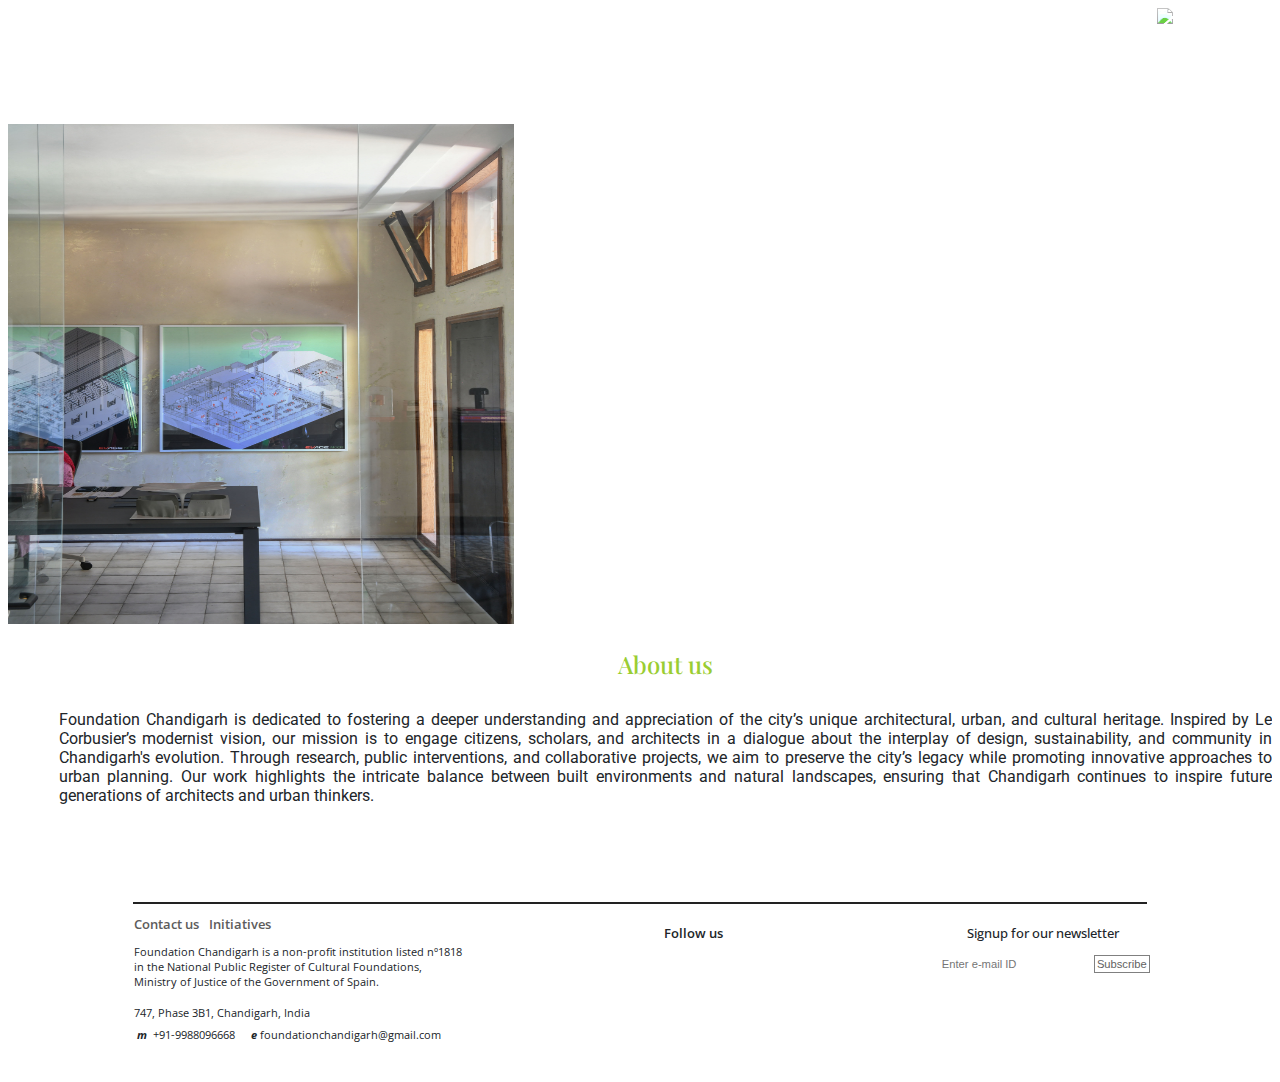
==== commit cbc7cd7d: "Website Finalized" ====
--- a/about.html
+++ b/about.html
@@ -103,7 +103,7 @@
             <img src="assets/img/video-thumbnail.jpg" alt="Image" class="img-fluid" id="about-us-image">
           </div>
           <div class="col-lg-5 order-lg-2" data-aos="fade-up" data-aos-delay="100" id="about-us-content-container">
-            <h2 class="content-title mb-4 heading-text" >What we do</h2>
+            <h2 class="content-title mb-4 heading-text" >About us</h2>
             <p class="mb-4">
               Foundation Chandigarh is dedicated to fostering a deeper understanding and appreciation of the city’s unique architectural, urban, and cultural heritage. Inspired by Le Corbusier’s modernist vision, our mission is to engage citizens, scholars, and architects in a dialogue about the interplay of design, sustainability, and community in Chandigarh's evolution. Through research, public interventions, and collaborative projects, we aim to preserve the city’s legacy while promoting innovative approaches to urban planning. Our work highlights the intricate balance between built environments and natural landscapes, ensuring that Chandigarh continues to inspire future generations of architects and urban thinkers.
             </p>
@@ -257,38 +257,41 @@
   </main>
   <div class='dividing-line-container'><hr class="dividing-line"></hr></div>
 
-    <div class="homepage-about-container">
-      <div class="homepage-about">
-        <div class="homepage-about-links">
-          <!-- <a href="contact.html" class="homepage-about-link">Contact us &nbsp;</a> 
-          <a href="#upcoming-initiatives" class="homepage-about-link">Initiatives &nbsp;</a>  -->
-          <!-- <a href="#" class="homepage-about-link">Collaborations &nbsp;</a> 
-          <a href="#" class="homepage-about-link">News &nbsp;</a> -->
-          <p style="font-size:0.7em; margin-top: 3%">Foundation Chandigarh is a non-profit institution listed nº1818 in the National Public Register of Cultural Foundations, Ministry of Justice of the Government of Spain.</p>
-          <span style="font-size:0.7em;">747, Phase 3B-1, Chandigarh, India | +91- 9988096668 foundationchandigarh@gmail.com</span>
-        </div>
-
-        <div class="about-social-links" style="text-align:center">
-          <p style="font-weight:600; font-size: 0.8em">Follow us</p>
-          <!-- <a href="#" class="homepage-about-link" >Instagram &nbsp;</a>  -->
-          <a href=""><i class="bi bi-instagram" id="social-link"></i></a>
-          <!-- <a href="#" class="homepage-about-link" >Facebook &nbsp;</a> -->
-          <a href=""><i class="bi bi-facebook" id="social-link"></i></a>
-          <!-- <a href="#" class="homepage-about-link" >X </a> -->
-          <a href=""><i class="bi bi-twitter-x" id="social-link"></i></a>
-        </div>
-
-        <div class="homepage-about-address">
-          <p class="form-caption">Signup for our newsletter</p>
-          <form onsubmit="showAlert(event)" >
-            <div class="form-group d-flex align-items-stretch" id="form-field-container">
-              <input type="email" name="email" placeholder="Enter e-mail ID" id="subscription-form-textfield" required>
-              <input type="submit" value="Subscribe" id="subscription-form-button">
-            </div>
-          </form>
-        </div>
+  <div class="homepage-about-container">
+    <div class="homepage-about">
+      <div class="homepage-about-links">
+        <a href="contact.html" class="homepage-about-link">Contact us &nbsp;</a> 
+        <a href="#upcoming-initiatives" class="homepage-about-link">Initiatives &nbsp;</a> 
+        <!-- <a href="#" class="homepage-about-link">Collaborations &nbsp;</a> 
+        <a href="#" class="homepage-about-link">News &nbsp;</a> -->
+        <p style="font-size:0.7em; margin-top: 3%">Foundation Chandigarh is a non-profit institution listed nº1818 in the National Public Register of Cultural Foundations, Ministry of Justice of the Government of Spain.</p>
+        <!-- <span style="font-size:0.7em;"><strong style="font-style: italic">a- </strong>747, Phase 3B1, Chandigarh, India</span><br> -->
+        <i class="bi bi-geo-alt"></i><span style="font-size:0.7em;"> 747, Phase 3B1, Chandigarh, India</span><br>
+        <span style="font-size:0.7em;"><strong style="font-style: italic">&nbsp;m &nbsp;</strong >+91-9988096668</span>
+        <span style="font-size:0.7em;"><strong style="font-style: italic">&nbsp; &nbsp; e </strong>foundationchandigarh@gmail.com</span>
+      </div>
+
+      <div class="about-social-links" style="text-align:center">
+        <p style="font-weight:600; font-size: 0.8em">Follow us</p>
+        <!-- <a href="#" class="homepage-about-link" >Instagram &nbsp;</a>  -->
+        <a href="https://www.instagram.com/foundationchandigarh?igsh=MTVibnltc291NnZy"><i class="bi bi-instagram" id="social-link"></i></a>
+        <!-- <a href="#" class="homepage-about-link" >Facebook &nbsp;</a> -->
+        <a href=""><i class="bi bi-facebook" id="social-link"></i></a>
+        <!-- <a href="#" class="homepage-about-link" >X </a> -->
+        <a href=""><i class="bi bi-twitter-x" id="social-link"></i></a>
+      </div>
+
+      <div class="homepage-about-address">
+        <p class="form-caption">Signup for our newsletter</p>
+        <form onsubmit="showAlert(event)" >
+          <div class="form-group d-flex align-items-stretch" id="form-field-container">
+            <input type="email" name="email" placeholder="Enter e-mail ID" id="subscription-form-textfield" required>
+            <input type="submit" value="Subscribe" id="subscription-form-button">
+          </div>
+        </form>
       </div>
     </div>
+  </div>
 
   <!-- Scroll Top -->
   <!-- <a href="#" id="scroll-top" class="scroll-top d-flex align-items-center justify-content-center"><i class="bi bi-arrow-up-short"></i></a> -->
--- a/assets/css/index.css
+++ b/assets/css/index.css
@@ -221,6 +221,34 @@
     font-weight: 400;
     font-style: normal; */
 }   
+
+/* Optional: Reset any existing animation */
+.carousel-container h2 {
+    animation: none;
+    transform: none;
+}
+
+/* Fade-in animation */
+@keyframes fadeIn {
+    from {
+        opacity: 0;
+    }
+    to {
+        opacity: 1;
+    }
+}
+
+/* Apply the fade-in effect when the carousel item becomes active */
+.carousel-item.active .carousel-container h2 {
+    animation: fadeIn 0.5s ease-in-out;
+    opacity: 1;
+}
+
+/* Ensure the text is hidden when the carousel item is not active */
+.carousel-container h2 {
+    opacity: 0;
+    transition: opacity 0.3s ease-in-out; /* Smooth transition */
+}
 
 
 /* VIDEO AREA */
@@ -437,7 +465,7 @@
     }
      .carousel-item{
         height:600px;
-     }
+    }
     .carousel-container {
         /* height: 500px; */
         height: 80%;
@@ -447,6 +475,9 @@
         /* object-fit: contain; */
         height:100%;
     }
+    .carousel-container h2{
+        font-size:1.6em;
+    }
 
     .video-section-container {
         height: 400px;
@@ -455,14 +486,6 @@
     .video-thumbnail{
         height: 400px;
     }
-    /* .play-button-container {
-        position: absolute;
-        top: 50%;
-        left: 50%;
-        transform: translate(-50%, -50%);
-        z-index: 10;
-        cursor: pointer;
-      } */
 
     .homepage-about{
         flex-direction: column;
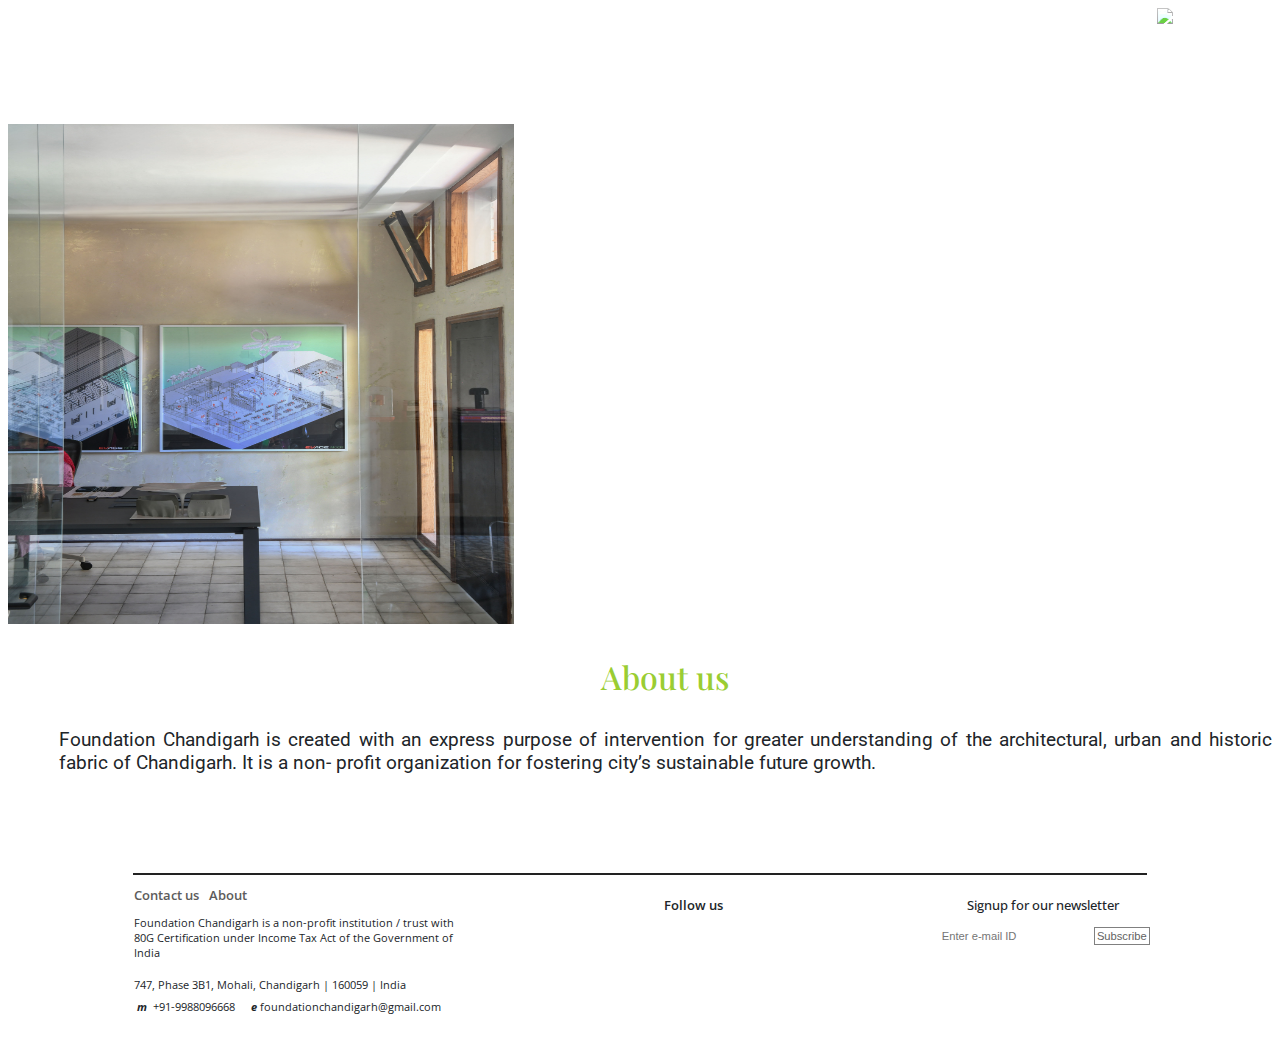
==== commit ee15bef0: "Text" ====
--- a/about.html
+++ b/about.html
@@ -103,9 +103,9 @@
             <img src="assets/img/video-thumbnail.jpg" alt="Image" class="img-fluid" id="about-us-image">
           </div>
           <div class="col-lg-5 order-lg-2" data-aos="fade-up" data-aos-delay="100" id="about-us-content-container">
-            <h2 class="content-title mb-4 heading-text" >About us</h2>
-            <p class="mb-4">
-              Foundation Chandigarh is dedicated to fostering a deeper understanding and appreciation of the city’s unique architectural, urban, and cultural heritage. Inspired by Le Corbusier’s modernist vision, our mission is to engage citizens, scholars, and architects in a dialogue about the interplay of design, sustainability, and community in Chandigarh's evolution. Through research, public interventions, and collaborative projects, we aim to preserve the city’s legacy while promoting innovative approaches to urban planning. Our work highlights the intricate balance between built environments and natural landscapes, ensuring that Chandigarh continues to inspire future generations of architects and urban thinkers.
+            <h2 class="content-title mb-4 heading-text" style="font-size:2em">About us</h2>
+            <p class="mb-4" style="font-size:1.2em">
+              Foundation Chandigarh is created with an express purpose of intervention for greater understanding of the architectural, urban and historic fabric of Chandigarh. It is a non- profit organization for fostering city’s sustainable future growth.
             </p>
           </div>
         </div>
@@ -261,12 +261,12 @@
     <div class="homepage-about">
       <div class="homepage-about-links">
         <a href="contact.html" class="homepage-about-link">Contact us &nbsp;</a> 
-        <a href="#upcoming-initiatives" class="homepage-about-link">Initiatives &nbsp;</a> 
+        <a href="about.html" class="homepage-about-link">About &nbsp;</a> 
         <!-- <a href="#" class="homepage-about-link">Collaborations &nbsp;</a> 
         <a href="#" class="homepage-about-link">News &nbsp;</a> -->
-        <p style="font-size:0.7em; margin-top: 3%">Foundation Chandigarh is a non-profit institution listed nº1818 in the National Public Register of Cultural Foundations, Ministry of Justice of the Government of Spain.</p>
+        <p style="font-size:0.7em; margin-top: 3%">Foundation Chandigarh is a non-profit institution / trust with 80G Certification under Income Tax Act of the Government of India</p>
         <!-- <span style="font-size:0.7em;"><strong style="font-style: italic">a- </strong>747, Phase 3B1, Chandigarh, India</span><br> -->
-        <i class="bi bi-geo-alt"></i><span style="font-size:0.7em;"> 747, Phase 3B1, Chandigarh, India</span><br>
+        <i class="bi bi-geo-alt"></i><span style="font-size:0.7em;"> 747, Phase 3B1, Mohali, Chandigarh | 160059 | India</span><br>
         <span style="font-size:0.7em;"><strong style="font-style: italic">&nbsp;m &nbsp;</strong >+91-9988096668</span>
         <span style="font-size:0.7em;"><strong style="font-style: italic">&nbsp; &nbsp; e </strong>foundationchandigarh@gmail.com</span>
       </div>
--- a/assets/css/index.css
+++ b/assets/css/index.css
@@ -312,6 +312,16 @@
     height: 500px;
     width: 100%;
  }
+ /* #recent-posts .post-item {
+    opacity: 0;
+    transform: translateY(20px);
+    transition: opacity 0.6s ease-in-out, transform 0.6s ease-in-out;
+  }
+  
+  #recent-posts.show .post-item {
+    opacity: 1;
+    transform: translateY(0);
+  } */
 
 /* HOMEPAGE ABOUT */
 
